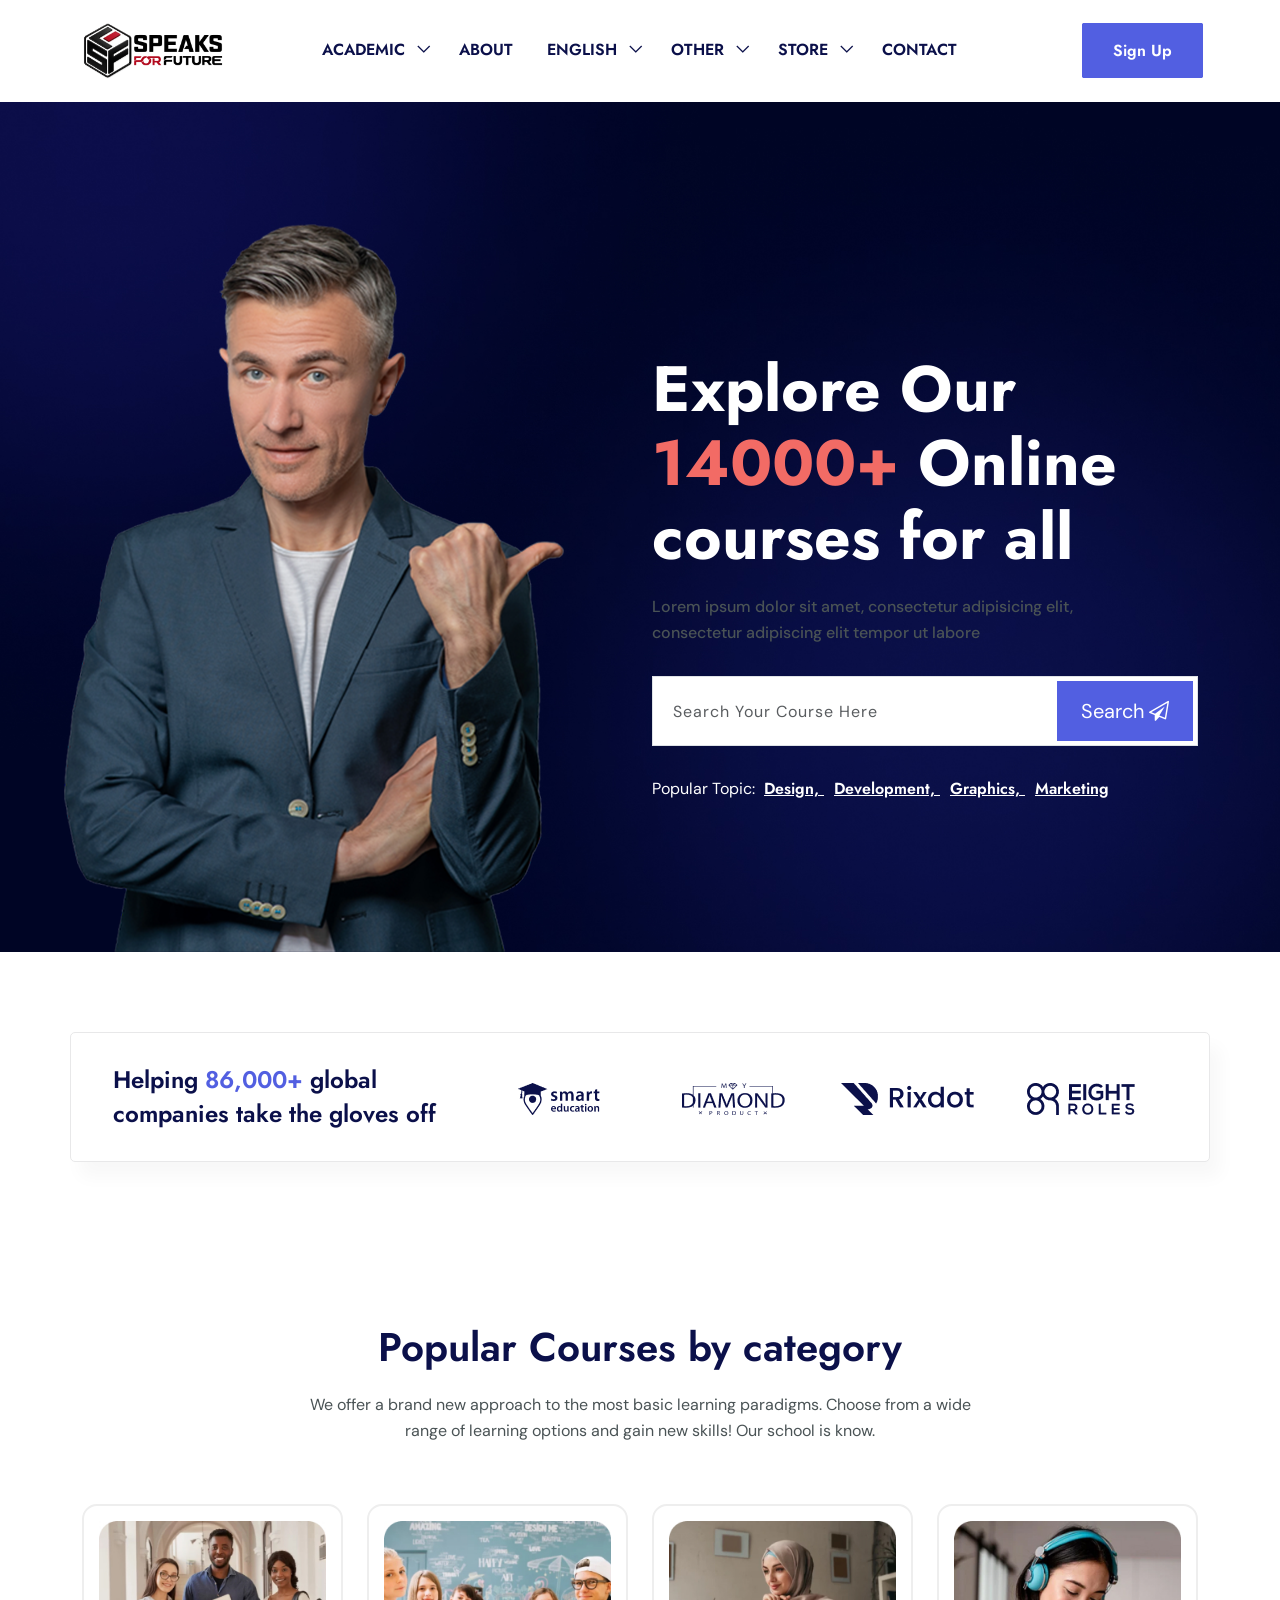
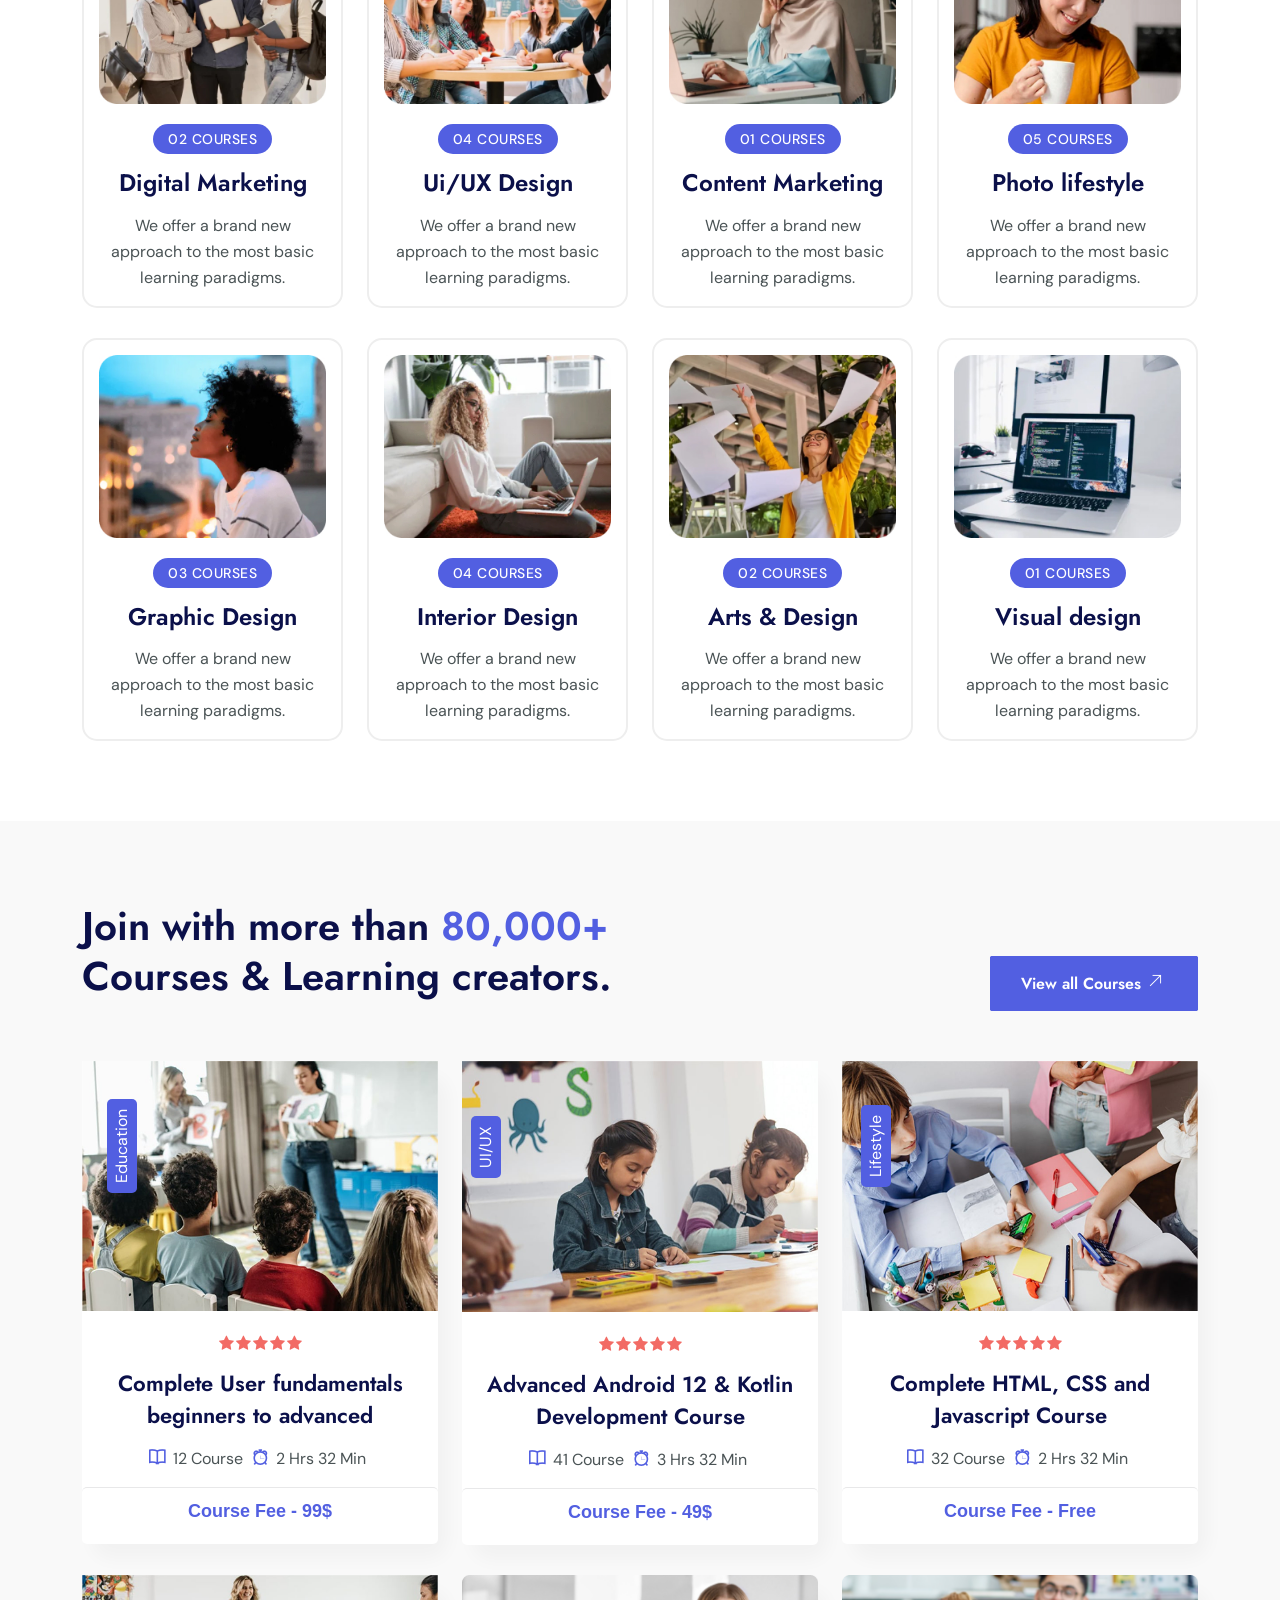
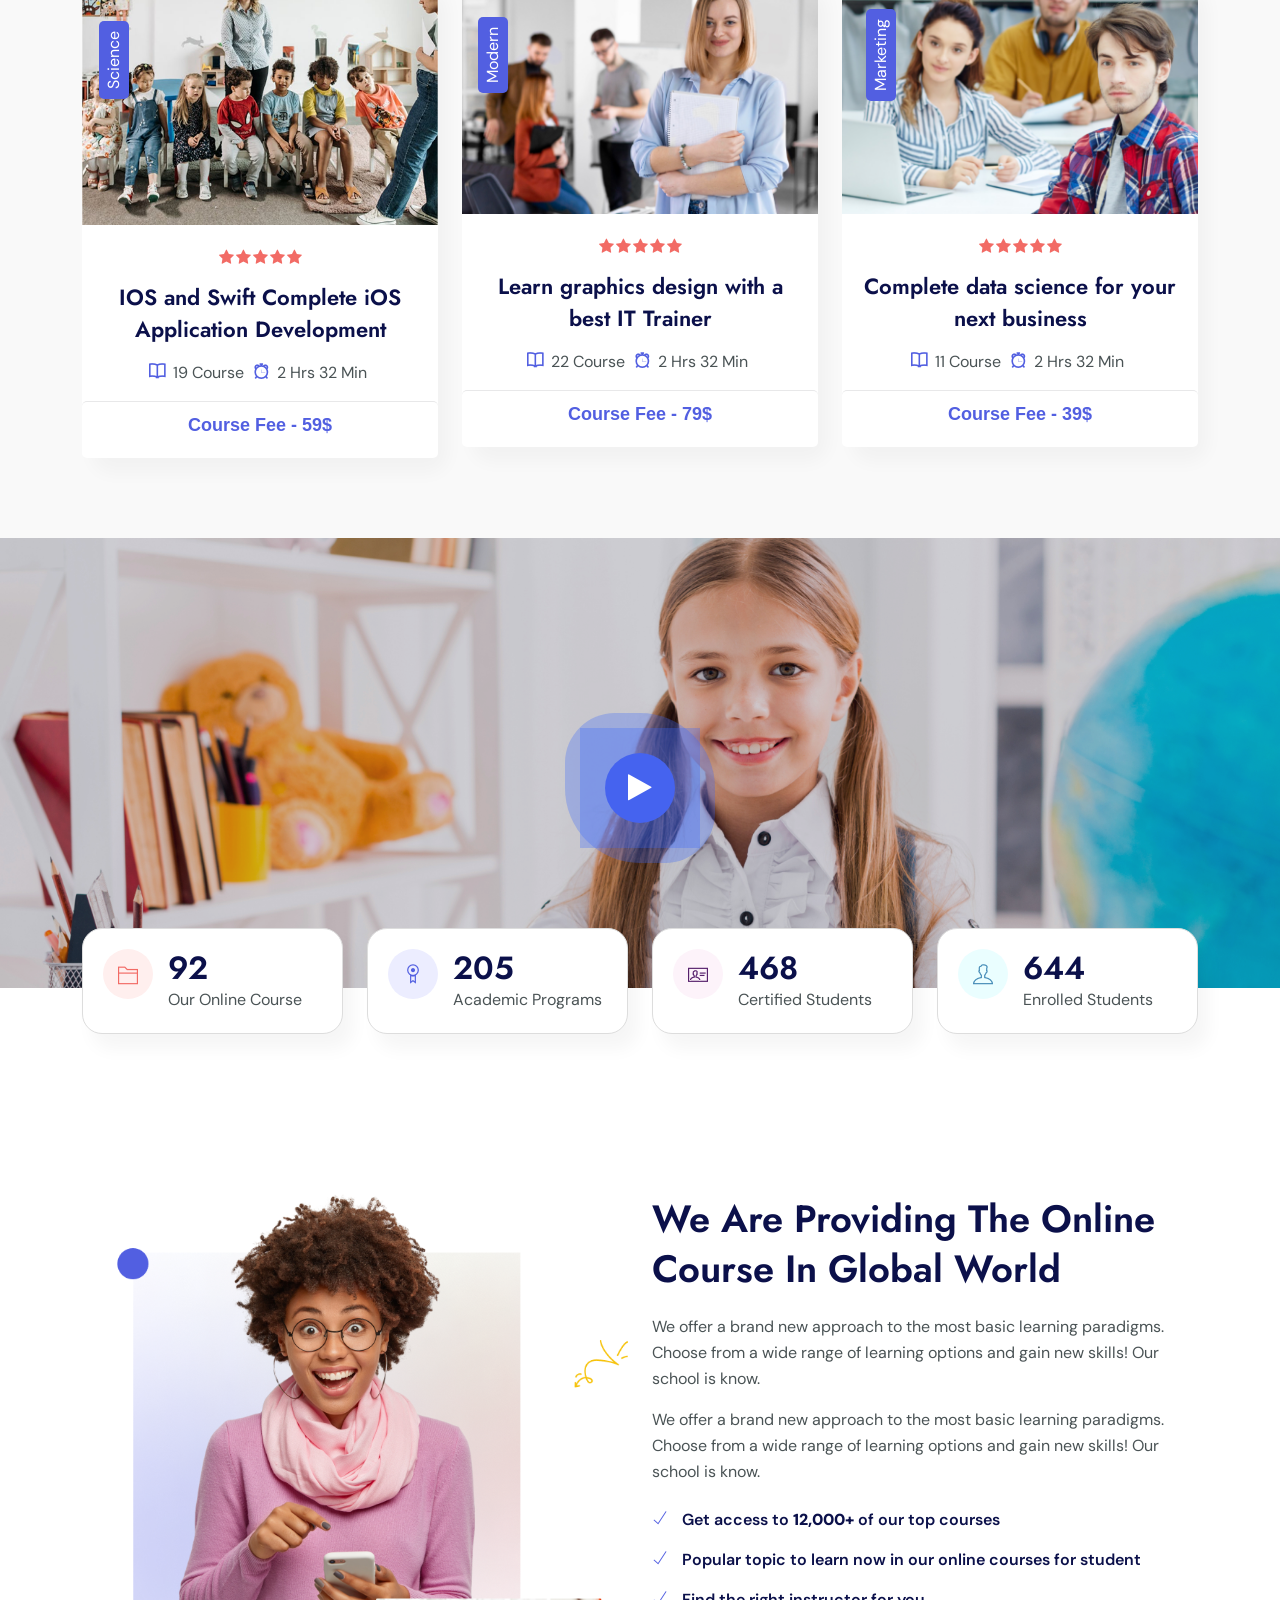
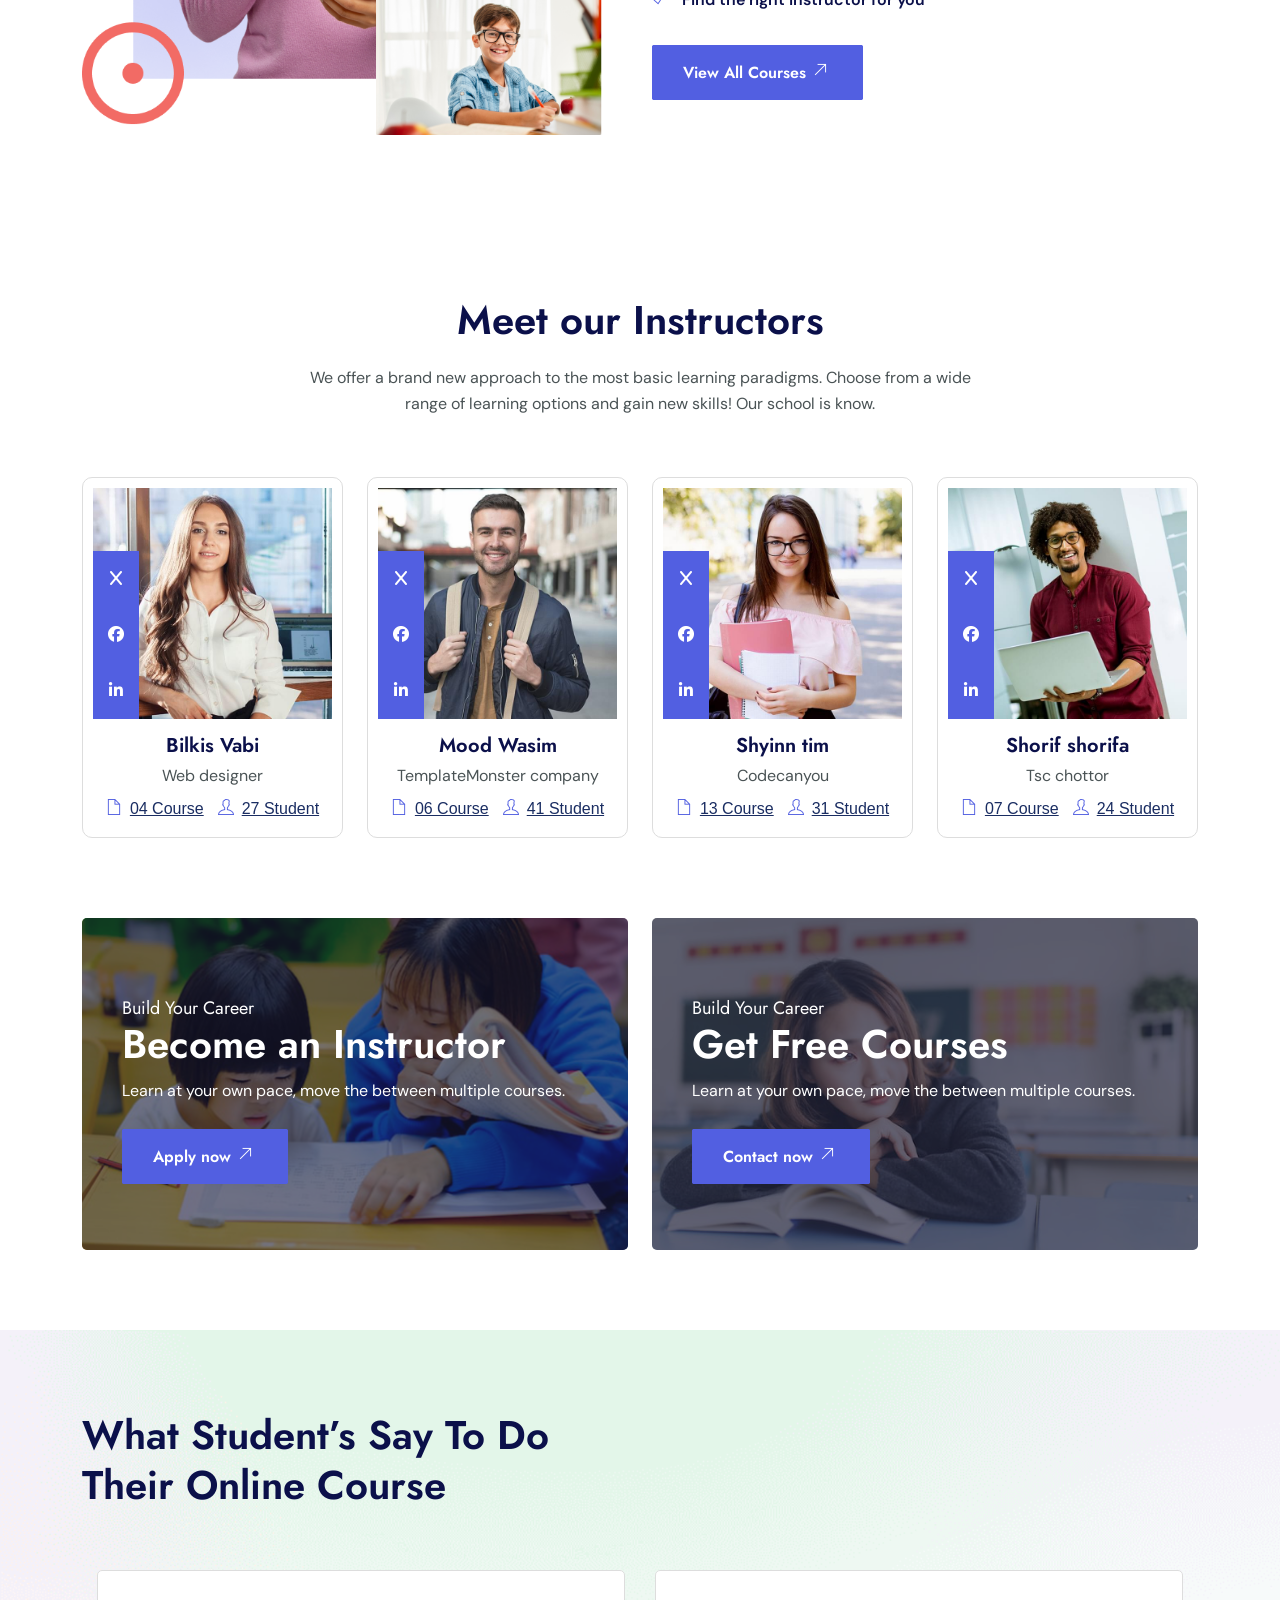
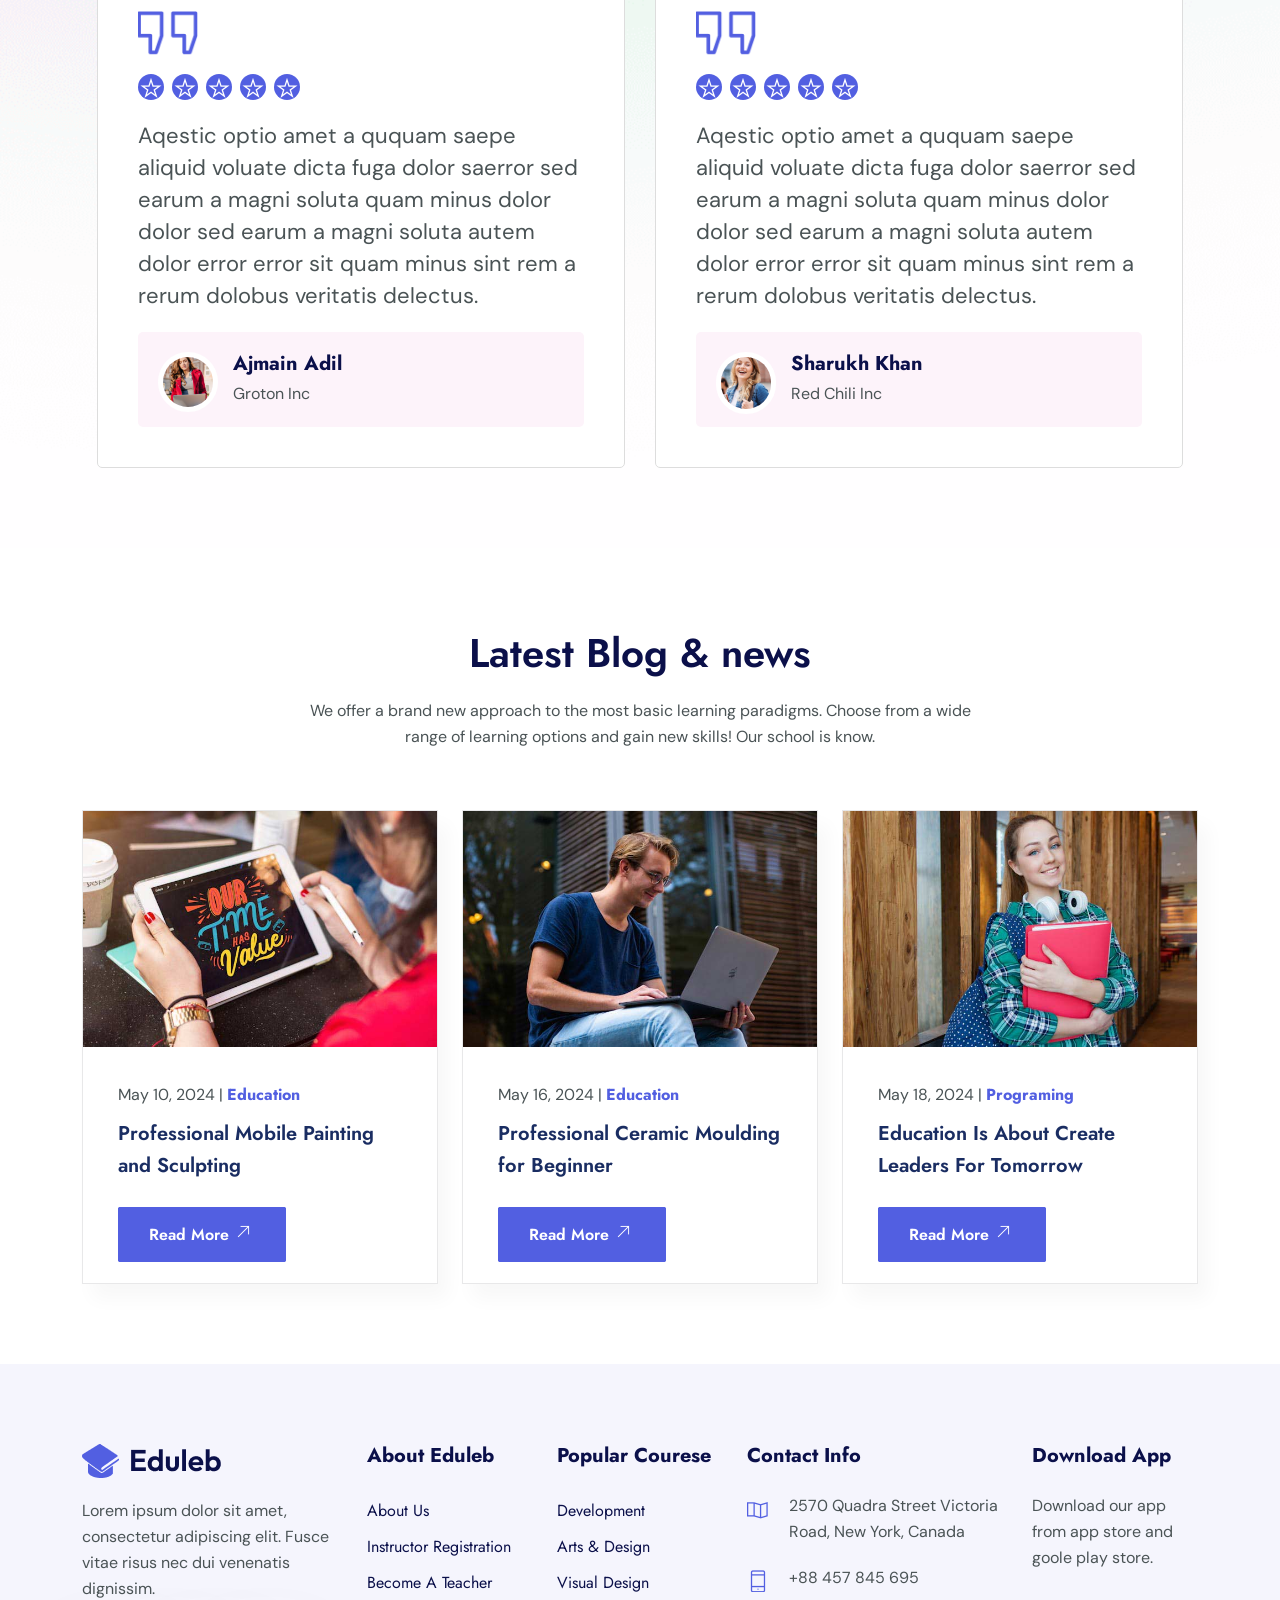
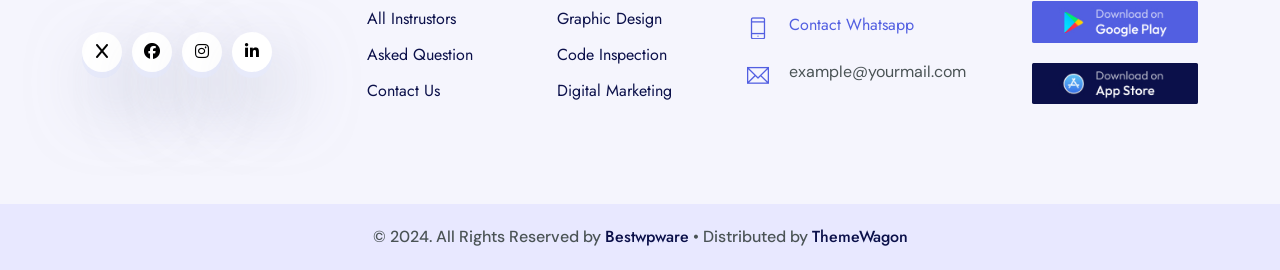
==== index2.html @ fd3ffcdd "first commit" ====
<!doctype html>
<html lang="en">
  <head>
    <!-- Meta -->
    <meta charset="utf-8" />
    <meta http-equiv="X-UA-Compatible" content="IE=edge" />
    <meta
      name="viewport"
      content="width=device-width, initial-scale=1, shrink-to-fit=no"
    />
    <!-- The above 3 meta tags *must* come first in the head; any other head content must come *after* these tags -->
    <meta name="description" content="Eduleb - Education HTML Template" />
    <meta
      name="keywords"
      content="agency, business, corporate, creative, html5, modern, multipurpose, One Page, parallax, startup"
    />
    <!-- SITE TITLE -->
    <title>Speaks for future</title>
    <!--taitle bar logo   -->
    <link rel="icon" href="./assets/img/taitle logo.png" />
    <!-- Latest Bootstrap min CSS -->
    <link rel="stylesheet" href="assets/bootstrap/css/bootstrap.min.css" />
    <!-- Google Font -->
    <link
      href="https://fonts.googleapis.com/css2?family=DM+Sans:ital,opsz,wght@0,9..40,100..1000;1,9..40,100..1000&display=swap"
      rel="stylesheet"
    />
    <link
      href="https://fonts.googleapis.com/css2?family=Jost:ital,wght@0,100..900;1,100..900&display=swap"
      rel="stylesheet"
    />
    <!-- Font Awesome CSS -->
    <link
      rel="stylesheet"
      href="https://cdnjs.cloudflare.com/ajax/libs/font-awesome/6.5.2/css/all.min.css"
    />
    <link rel="stylesheet" href="assets/fonts/font-awesome.min.css" />
    <link rel="stylesheet" href="assets/fonts/themify-icons.css" />
    <!--- owl carousel Css-->
    <link rel="stylesheet" href="assets/owlcarousel/css/owl.carousel.css" />
    <link rel="stylesheet" href="assets/owlcarousel/css/owl.theme.css" />
    <!--jquery-simple-mobilemenu Css-->
    <link rel="stylesheet" href="assets/css/jquery-simple-mobilemenu.css" />
    <!-- MAGNIFIC CSS -->
    <link rel="stylesheet" href="assets/css/magnific-popup.css" />
    <!-- animate CSS -->
    <link rel="stylesheet" href="assets/css/animate.css" />
    <!-- Style CSS -->
    <link rel="stylesheet" href="assets/css/style.css" />
    <!-- HTML5 shim and Respond.js IE8 support of HTML5 elements and media queries -->
    <!-- WARNING: Respond.js doesn't work if you view the page via file:// -->
    <!--[if lt IE 9]>
      <script src="https://oss.maxcdn.com/html5shiv/3.7.2/html5shiv.min.js"></script>
      <script src="https://oss.maxcdn.com/respond/1.4.2/respond.min.js"></script>
    <![endif]-->
  </head>

  <body data-spy="scroll" data-offset="80">
    <!-- START PRELOADER -->
    <div class="preloaders">
      <span class="loader"></span>
    </div>
    <!-- END PRELOADER -->

    <!-- START NAVBAR -->
    <div
      id="navigation"
      class="navbar-light bg-faded site-navigation navigation2"
    >
      <div class="container-fluid">
        <div class="row">
          <div class="col-20 align-self-center">
            <div class="site-logo">
              <a href="index2.html"
                ><img src="assets/img/nav-logo.png" alt=""
              /></a>
            </div>
          </div>
          <!--- END Col -->

          <div class="col-60 d-flex">
            <nav id="main-menu">
              <ul>
                <li class="menu-item-has-children">
                  <a href="course.html">Academic</a>
                  <ul>
                    <li><a href="course.html">SSC</a></li>
                    <li><a href="course.html">Hsc</a></li>
                    <li><a href="course.html">Admishon</a></li>
                  </ul>
                </li>

                <li><a href="about.html">About</a></li>
                <li class="menu-item-has-children">
                  <a href="course.html">English</a>
                  <ul>
                    <li><a href="course.html">IELTS</a></li>
                    <li><a href="course.html">Gerammar</a></li>
                    <li><a href="course.html">Kid's English</a></li>
                    <li><a href="course_details.html">Spoken</a></li>
                    <li>
                      <a href="course_details.html">Professional English</a>
                    </li>
                  </ul>
                </li>
                <li class="menu-item-has-children">
                  <a href="#">Other</a>
                  <ul>
                    <li><a href="instructor.html">Basic Computer</a></li>
                    <li><a href="ins_details.html">Geraphich Dising</a></li>
                    <li><a href="pricing.html">Pricing Plan</a></li>
                    <li><a href="faq.html">Faq Page</a></li>
                    <li><a href="404.html">404</a></li>
                  </ul>
                </li>
                <li class="menu-item-has-children">
                  <a href="blog.html">Store</a>
                  <!-- <ul>										
										<li><a href="blog.html">Blog</a></li>
										<li><a href="blog_single.html">Blog Details</a></li>
									</ul> -->
                </li>
                <li><a href="contact.html">Contact</a></li>
              </ul>
            </nav>
          </div>
          <!--- END Col -->

          <div class="col-20 d-none d-xl-block text-end align-self-center">
            <a href="contact.html" class="btn_one">Sign Up</a>
          </div>
          <!--- END Col -->

          <ul class="mobile_menu">
            <li>
              <a href="#">Academic</a>
              <ul class="sub-menu">
                <li><a href="course.html">Ssc</a></li>
                <li><a href="course_details.html">Hsc</a></li>
                <li><a href="course_details.html">Admisson</a></li>
             
              </ul>
            </li>

            <li><a href="about.html">About</a></li>
            <li>
              <a href="#">English</a>
              <ul class="sub-menu">
                <li><a href="course.html">Spoken English</a></li>
                <li><a href="course_details.html">IELTS</a></li>
                <li><a href="course_details.html">Gerammar</a></li>
                <li><a href="course.html">Kid's English</a></li>
              </ul>
            </li>
            <li class="menu-item-has-children">
              <a href="blog.html">Store</a>
            </li>
			    <li>
              <a href="#">Other's</a>
              <ul class="sub-menu">
                <li><a href="instructor.html">Basic computer</a></li>
                <li><a href="ins_details.html">Digital Marketing</a></li>
                <li><a href="pricing.html">web Dising</a></li>
                <li><a href="faq.html">Graphics Dising</a></li>
                <li><a href="404.html">404</a></li>
              </ul>
            </li>
            <li><a href="contact.html">Contact</a></li>
          </ul>
        </div>
        <!--- END ROW -->
      </div>
      <!--- END CONTAINER -->
    </div>
    <!-- END NAVBAR -->

    <!-- START HOME -->
    <section
      class="home_bg hb_height"
      style="
        background-image: url(assets/img/bg/home-bg2.jpg);
        background-size: cover;
        background-position: center center;
      "
    >
      <div class="container">
        <div class="row">
          <div class="col-lg-6 col-sm-12 col-xs-12">
            <div class="hero-text-img2">
              <img src="assets/img/home-img1.png" class="img-fluid" alt="" />
            </div>
          </div>
          <!--- END COL -->
          <div class="col-lg-6 col-sm-12 col-xs-12">
            <div class="hero-text2 ht_top">
              <h1>Explore Our <span>14000+</span> Online courses for all</h1>
              <p>
                Lorem ipsum dolor sit amet, consectetur adipisicing elit,
                consectetur adipiscing elit tempor ut labore
              </p>
            </div>
            <div class="home_sb2">
              <form action="#" class="banner_subs2">
                <input
                  type="text"
                  class="form-control home_si2"
                  placeholder="Search your course here"
                  required="required"
                />
                <button type="button" class="subscribe__btn">
                  Search <i class="fa fa-paper-plane-o"></i>
                </button>
              </form>
            </div>
            <div class="home_tag">
              <span>Popular Topic:</span>
              <a href="#">Design, </a>
              <a href="#">Development, </a>
              <a href="#">Graphics, </a>
              <a href="#">Marketing </a>
            </div>
          </div>
          <!--- END COL -->
        </div>
        <!--- END ROW -->
      </div>
      <!--- END CONTAINER -->
    </section>
    <!-- END  HOME -->

    <!-- START COMPANY PARTNER LOGO  -->
    <div class="partner-logo section-padding">
      <div class="container">
        <div class="row part_bg">
          <div class="col-lg-4 col-sm-4 col-xs-12">
            <div class="partner_title">
              <h3>
                Helping <span>86,000+</span> global companies take the gloves
                off
              </h3>
            </div>
          </div>
          <!-- END COL  -->
          <div class="col-lg-8 col-sm-8 col-xs-12 text-center">
            <div class="partner">
              <a href="#"><img src="assets/img/clients/1.png" alt="image" /></a>
              <a href="#"><img src="assets/img/clients/2.png" alt="image" /></a>
              <a href="#"><img src="assets/img/clients/3.png" alt="image" /></a>
              <a href="#"><img src="assets/img/clients/4.png" alt="image" /></a>
              <a href="#"><img src="assets/img/clients/5.png" alt="image" /></a>
              <a href="#"><img src="assets/img/clients/2.png" alt="image" /></a>
              <a href="#"><img src="assets/img/clients/1.png" alt="image" /></a>
              <a href="#"><img src="assets/img/clients/3.png" alt="image" /></a>
              <a href="#"><img src="assets/img/clients/4.png" alt="image" /></a>
            </div>
          </div>
          <!-- END COL  -->
        </div>
        <!--END  ROW  -->
      </div>
      <!-- END CONTAINER  -->
    </div>
    <!-- END COMPANY PARTNER LOGO -->

    <!-- START CATEGORY TWO -->
    <section class="category_two_area section-padding">
      <div class="container">
        <div class="section-title text-center">
          <h2>Popular Courses by category</h2>
          <p>
            We offer a brand new approach to the most basic learning paradigms.
            Choose from a wide range of learning options and gain new skills!
            Our school is know.
          </p>
        </div>
        <div class="row">
          <div
            class="col-lg-3 col-sm-6 col-xs-12 wow fadeInUp"
            data-wow-duration="1s"
            data-wow-delay="0.1s"
            data-wow-offset="0"
          >
            <div class="cat_list_two">
              <img src="assets/img/cat1.jpg" alt="" />
              <span>02 Courses</span>
              <h4><a href="#">Digital Marketing</a></h4>
              <p>
                We offer a brand new approach to the most basic learning
                paradigms.
              </p>
            </div>
          </div>
          <!--- END COL -->
          <div
            class="col-lg-3 col-sm-6 col-xs-12 wow fadeInUp"
            data-wow-duration="1s"
            data-wow-delay="0.1s"
            data-wow-offset="0"
          >
            <div class="cat_list_two">
              <img src="assets/img/cat2.jpg" alt="" />
              <span>04 Courses</span>
              <h4><a href="#">Ui/UX Design</a></h4>
              <p>
                We offer a brand new approach to the most basic learning
                paradigms.
              </p>
            </div>
          </div>
          <!--- END COL -->
          <div
            class="col-lg-3 col-sm-6 col-xs-12 wow fadeInUp"
            data-wow-duration="1s"
            data-wow-delay="0.1s"
            data-wow-offset="0"
          >
            <div class="cat_list_two">
              <img src="assets/img/cat3.jpg" alt="" />
              <span>01 Courses</span>
              <h4><a href="#">Content Marketing</a></h4>
              <p>
                We offer a brand new approach to the most basic learning
                paradigms.
              </p>
            </div>
          </div>
          <!--- END COL -->
          <div
            class="col-lg-3 col-sm-6 col-xs-12 wow fadeInUp"
            data-wow-duration="1s"
            data-wow-delay="0.1s"
            data-wow-offset="0"
          >
            <div class="cat_list_two">
              <img src="assets/img/cat4.jpg" alt="" />
              <span>05 Courses</span>
              <h4><a href="#">Photo lifestyle</a></h4>
              <p>
                We offer a brand new approach to the most basic learning
                paradigms.
              </p>
            </div>
          </div>
          <!--- END COL -->
          <div
            class="col-lg-3 col-sm-6 col-xs-12 wow fadeInUp"
            data-wow-duration="1s"
            data-wow-delay="0.1s"
            data-wow-offset="0"
          >
            <div class="cat_list_two">
              <img src="assets/img/cat5.jpg" alt="" />
              <span>03 Courses</span>
              <h4><a href="#">Graphic Design</a></h4>
              <p>
                We offer a brand new approach to the most basic learning
                paradigms.
              </p>
            </div>
          </div>
          <!--- END COL -->
          <div
            class="col-lg-3 col-sm-6 col-xs-12 wow fadeInUp"
            data-wow-duration="1s"
            data-wow-delay="0.1s"
            data-wow-offset="0"
          >
            <div class="cat_list_two">
              <img src="assets/img/cat6.jpg" alt="" />
              <span>04 Courses</span>
              <h4><a href="#">Interior Design</a></h4>
              <p>
                We offer a brand new approach to the most basic learning
                paradigms.
              </p>
            </div>
          </div>
          <!--- END COL -->
          <div
            class="col-lg-3 col-sm-6 col-xs-12 wow fadeInUp"
            data-wow-duration="1s"
            data-wow-delay="0.1s"
            data-wow-offset="0"
          >
            <div class="cat_list_two">
              <img src="assets/img/cat7.jpg" alt="" />
              <span>02 Courses</span>
              <h4><a href="#">Arts & Design</a></h4>
              <p>
                We offer a brand new approach to the most basic learning
                paradigms.
              </p>
            </div>
          </div>
          <!--- END COL -->
          <div
            class="col-lg-3 col-sm-6 col-xs-12 wow fadeInUp"
            data-wow-duration="1s"
            data-wow-delay="0.1s"
            data-wow-offset="0"
          >
            <div class="cat_list_two">
              <img src="assets/img/cat8.jpg" alt="" />
              <span>01 Courses</span>
              <h4><a href="#">Visual design</a></h4>
              <p>
                We offer a brand new approach to the most basic learning
                paradigms.
              </p>
            </div>
          </div>
          <!--- END COL -->
        </div>
        <!--- END ROW -->
      </div>
      <!--- END CONTAINER -->
    </section>
    <!-- END CATEGORY TWO -->

    <!-- START COURSE -->
    <section class="home_course section-padding">
      <div class="container">
        <div class="row">
          <div class="col-lg-8 col-sm-6 col-xs-12">
            <div class="section-title">
              <h2>
                Join with more than <b>80,000+ </b> <br />Courses & Learning
                creators.
              </h2>
            </div>
          </div>
          <!--- END COL -->
          <div class="col-lg-4 col-sm-6 col-xs-12">
            <div class="cour_btn">
              <a href="course.html" class="btn_one"
                >View all Courses <i class="ti-arrow-top-right"></i
              ></a>
            </div>
          </div>
          <!--- END COL -->
        </div>
        <!--- END ROW -->
        <div class="row">
          <div class="col-lg-4 col-sm-6 col-xs-12">
            <div class="single_course">
              <div class="single_c_img">
                <img
                  src="assets/img/course/1.png"
                  class="img-fluid"
                  alt="course-image"
                />
                <span>Education</span>
              </div>
              <i class="fa fa-star"></i><i class="fa fa-star"></i
              ><i class="fa fa-star"></i><i class="fa fa-star"></i
              ><i class="fa fa-star"></i>
              <h4>
                <a href="course.html"
                  >Complete User fundamentals beginners to advanced</a
                >
              </h4>
              <p><span class="ti-book"> </span> 12 Course</p>
              <p><span class="ti-alarm-clock"> </span>2 Hrs 32 Min</p>
              <div class="price">Course Fee - 99$</div>
            </div>
          </div>
          <!-- END COL -->
          <div class="col-lg-4 col-sm-6 col-xs-12">
            <div class="single_course">
              <div class="single_c_img">
                <img
                  src="assets/img/course/2.png"
                  class="img-fluid"
                  alt="course-image"
                />
                <span>UI/UX</span>
              </div>
              <i class="fa fa-star"></i><i class="fa fa-star"></i
              ><i class="fa fa-star"></i><i class="fa fa-star"></i
              ><i class="fa fa-star"></i>
              <h4>
                <a href="course.html"
                  >Advanced Android 12 & Kotlin Development Course</a
                >
              </h4>
              <p><span class="ti-book"> </span> 41 Course</p>
              <p><span class="ti-alarm-clock"> </span>3 Hrs 32 Min</p>
              <div class="price">Course Fee - 49$</div>
            </div>
          </div>
          <!-- END COL -->
          <div class="col-lg-4 col-sm-6 col-xs-12">
            <div class="single_course">
              <div class="single_c_img">
                <img
                  src="assets/img/course/3.png"
                  class="img-fluid"
                  alt="course-image"
                />
                <span>Lifestyle</span>
              </div>
              <i class="fa fa-star"></i><i class="fa fa-star"></i
              ><i class="fa fa-star"></i><i class="fa fa-star"></i
              ><i class="fa fa-star"></i>
              <h4>
                <a href="course.html"
                  >Complete HTML, CSS and Javascript Course</a
                >
              </h4>
              <p><span class="ti-book"> </span> 32 Course</p>
              <p><span class="ti-alarm-clock"> </span>2 Hrs 32 Min</p>
              <div class="price">Course Fee - Free</div>
            </div>
          </div>
          <!-- END COL -->
          <div class="col-lg-4 col-sm-6 col-xs-12">
            <div class="single_course">
              <div class="single_c_img">
                <img
                  src="assets/img/course/4.png"
                  class="img-fluid"
                  alt="course-image"
                />
                <span>Science</span>
              </div>
              <i class="fa fa-star"></i><i class="fa fa-star"></i
              ><i class="fa fa-star"></i><i class="fa fa-star"></i
              ><i class="fa fa-star"></i>
              <h4>
                <a href="course.html"
                  >IOS and Swift Complete iOS Application Development</a
                >
              </h4>
              <p><span class="ti-book"> </span> 19 Course</p>
              <p><span class="ti-alarm-clock"> </span>2 Hrs 32 Min</p>
              <div class="price">Course Fee - 59$</div>
            </div>
          </div>
          <!-- END COL -->
          <div class="col-lg-4 col-sm-6 col-xs-12">
            <div class="single_course">
              <div class="single_c_img">
                <img
                  src="assets/img/course/5.png"
                  class="img-fluid"
                  alt="course-image"
                />
                <span>Modern</span>
              </div>
              <i class="fa fa-star"></i><i class="fa fa-star"></i
              ><i class="fa fa-star"></i><i class="fa fa-star"></i
              ><i class="fa fa-star"></i>
              <h4>
                <a href="course.html"
                  >Learn graphics design with a best IT Trainer</a
                >
              </h4>
              <p><span class="ti-book"> </span> 22 Course</p>
              <p><span class="ti-alarm-clock"> </span>2 Hrs 32 Min</p>
              <div class="price">Course Fee - 79$</div>
            </div>
          </div>
          <!-- END COL -->
          <div class="col-lg-4 col-sm-6 col-xs-12">
            <div class="single_course">
              <div class="single_c_img">
                <img
                  src="assets/img/course/6.png"
                  class="img-fluid"
                  alt="course-image"
                />
                <span>Marketing</span>
              </div>
              <i class="fa fa-star"></i><i class="fa fa-star"></i
              ><i class="fa fa-star"></i><i class="fa fa-star"></i
              ><i class="fa fa-star"></i>
              <h4>
                <a href="course.html"
                  >Complete data science for your next business</a
                >
              </h4>
              <p><span class="ti-book"> </span> 11 Course</p>
              <p><span class="ti-alarm-clock"> </span>2 Hrs 32 Min</p>
              <div class="price">Course Fee - 39$</div>
            </div>
          </div>
          <!-- END COL -->
        </div>
        <!--- END ROW -->
      </div>
      <!--- END CONTAINER -->
    </section>
    <!-- END COURSE -->

    <!-- START VIDEO -->
    <section
      class="vid_area va2"
      style="
        background-image: url(assets/img/bg/video.jpg);
        background-size: cover;
        background-position: center center;
      "
    >
      <div class="container">
        <div class="row">
          <div
            class="col-lg-12 vp_top wow fadeInUDown"
            data-wow-duration="1s"
            data-wow-delay="0.2s"
            data-wow-offset="0"
          >
            <div class="video-area2">
              <a
                href="https://www.youtube.com/watch?v=RXv_uIN6e-Y"
                class="magnific_popup video-button"
                ><i class="fa fa-play"></i
              ></a>
            </div>
          </div>
          <!--- END COL -->
        </div>
        <!--- END ROW -->
      </div>
      <!--- END CONTAINER -->
    </section>
    <!-- END VIDEO -->

    <!-- START COUNTER -->
    <section class="count_area counter_feature">
      <div class="container">
        <div class="row">
          <div class="col-lg-3 col-sm-6 col-xs-12">
            <div class="single-counter">
              <span class="ti-folder sc_one"></span>
              <h2 class="counter-num">134</h2>
              <p>Our Online Course</p>
            </div>
          </div>
          <div class="col-lg-3 col-sm-6 col-xs-12">
            <div class="single-counter">
              <span class="ti-medall-alt sc_two"></span>
              <h2 class="counter-num">299</h2>
              <p>Academic Programs</p>
            </div>
          </div>
          <!-- END COL -->
          <div class="col-lg-3 col-sm-6 col-xs-12">
            <div class="single-counter">
              <span class="ti-id-badge sc_three"></span>
              <h2 class="counter-num">684</h2>
              <p>Certified Students</p>
            </div>
          </div>
          <!-- END COL -->
          <div class="col-lg-3 col-sm-6 col-xs-12">
            <div class="single-counter">
              <span class="ti-user sc_four"></span>
              <h2 class="counter-num">941</h2>
              <p>Enrolled Students</p>
            </div>
          </div>
          <!-- END COL -->
        </div>
        <!--- END ROW -->
      </div>
      <!--- END CONTAINER -->
    </section>
    <!-- END COUNTER -->

    <!-- START ABOUT US -->
    <section class="ab_area section-padding">
      <div class="container">
        <div class="row">
          <div
            class="col-lg-6 col-sm-12 col-xs-12 wow fadeInUp"
            data-wow-duration="1s"
            data-wow-delay="0.2s"
            data-wow-offset="0"
          >
            <div class="ab_img">
              <img src="assets/img/about1.png" class="img-fluid" alt="image" />
            </div>
          </div>
          <!--- END COL -->
          <div
            class="col-lg-6 col-sm-12 col-xs-12 wow fadeInUp"
            data-wow-duration="1s"
            data-wow-delay="0.1s"
            data-wow-offset="0"
          >
            <div class="ab_content">
              <h2>We Are Providing The Online Course In Global World</h2>
              <p>
                We offer a brand new approach to the most basic learning
                paradigms. Choose from a wide range of learning options and gain
                new skills! Our school is know.
              </p>
              <p>
                We offer a brand new approach to the most basic learning
                paradigms. Choose from a wide range of learning options and gain
                new skills! Our school is know.
              </p>
              <ul>
                <li>
                  <span class="ti-check"></span> Get access to <b>12,000+</b> of
                  our top courses
                </li>
                <li>
                  <span class="ti-check"></span> Popular topic to learn now in
                  our online courses for student
                </li>
                <li>
                  <span class="ti-check"></span> Find the right instructor for
                  you
                </li>
              </ul>
              <a class="btn_one" href="course.html"
                >View All Courses <i class="ti-arrow-top-right"></i
              ></a>
            </div>
          </div>
          <!--- END COL -->
        </div>
        <!--- END ROW -->
      </div>
      <!--- END CONTAINER -->
    </section>
    <!-- END ABOUT US -->

    <!-- START TEAM -->
    <section class="team_area section-padding">
      <div class="container">
        <div class="section-title text-center">
          <h2>Meet our Instructors</h2>
          <p>
            We offer a brand new approach to the most basic learning paradigms.
            Choose from a wide range of learning options and gain new skills!
            Our school is know.
          </p>
        </div>
        <div class="row">
          <div
            class="col-lg-3 col-sm-6 col-xs-12 wow fadeInUp"
            data-wow-duration="1s"
            data-wow-delay="0.1s"
            data-wow-offset="0"
          >
            <div class="our-team">
              <div class="team-content">
                <a href="#"><img src="assets/img/team/team1.jpg" alt="" /></a>
                <ul class="social-links">
                  <li>
                    <a href="#"><i class="fa-solid fa-x"></i></a>
                  </li>
                  <li>
                    <a href="#"><i class="fa-brands fa-facebook-f"></i></a>
                  </li>
                  <li>
                    <a href="#"><i class="fa-brands fa-linkedin-in"></i></a>
                  </li>
                </ul>
              </div>
              <div class="team-prof">
                <h3>Bilkis Vabi</h3>
                <span>Web designer</span>
              </div>
              <div class="sth_det2">
                <span class="ti-file"> <u>04 Course</u></span>
                <span class="ti-user"> <u>27 Student</u></span>
              </div>
            </div>
          </div>
          <!--- END COL -->
          <div
            class="col-lg-3 col-sm-6 col-xs-12 wow fadeInUp"
            data-wow-duration="1s"
            data-wow-delay="0.1s"
            data-wow-offset="0"
          >
            <div class="our-team">
              <div class="team-content">
                <a href="#"><img src="assets/img/team/team2.jpg" alt="" /></a>
                <ul class="social-links">
                  <li>
                    <a href="#"><i class="fa-solid fa-x"></i></a>
                  </li>
                  <li>
                    <a href="#"><i class="fa-brands fa-facebook-f"></i></a>
                  </li>
                  <li>
                    <a href="#"><i class="fa-brands fa-linkedin-in"></i></a>
                  </li>
                </ul>
              </div>
              <div class="team-prof">
                <h3>Mood Wasim</h3>
                <span>TemplateMonster company</span>
              </div>
              <div class="sth_det2">
                <span class="ti-file"> <u>06 Course</u></span>
                <span class="ti-user"> <u>41 Student</u></span>
              </div>
            </div>
          </div>
          <!--- END COL -->
          <div
            class="col-lg-3 col-sm-6 col-xs-12 wow fadeInUp"
            data-wow-duration="1s"
            data-wow-delay="0.1s"
            data-wow-offset="0"
          >
            <div class="our-team">
              <div class="team-content">
                <a href="#"><img src="assets/img/team/team3.jpg" alt="" /></a>
                <ul class="social-links">
                  <li>
                    <a href="#"><i class="fa-solid fa-x"></i></a>
                  </li>
                  <li>
                    <a href="#"><i class="fa-brands fa-facebook-f"></i></a>
                  </li>
                  <li>
                    <a href="#"><i class="fa-brands fa-linkedin-in"></i></a>
                  </li>
                </ul>
              </div>
              <div class="team-prof">
                <h3>Shyinn tim</h3>
                <span>Codecanyou</span>
              </div>
              <div class="sth_det2">
                <span class="ti-file"> <u>13 Course</u></span>
                <span class="ti-user"> <u>31 Student</u></span>
              </div>
            </div>
          </div>
          <!--- END COL -->
          <div
            class="col-lg-3 col-sm-6 col-xs-12 wow fadeInUp"
            data-wow-duration="1s"
            data-wow-delay="0.1s"
            data-wow-offset="0"
          >
            <div class="our-team">
              <div class="team-content">
                <a href="#"><img src="assets/img/team/team4.jpg" alt="" /></a>
                <ul class="social-links">
                  <li>
                    <a href="#"><i class="fa-solid fa-x"></i></a>
                  </li>
                  <li>
                    <a href="#"><i class="fa-brands fa-facebook-f"></i></a>
                  </li>
                  <li>
                    <a href="#"><i class="fa-brands fa-linkedin-in"></i></a>
                  </li>
                </ul>
              </div>
              <div class="team-prof">
                <h3>Shorif shorifa</h3>
                <span>Tsc chottor</span>
              </div>
              <div class="sth_det2">
                <span class="ti-file"> <u>07 Course</u></span>
                <span class="ti-user"> <u>24 Student</u></span>
              </div>
            </div>
          </div>
          <!--- END COL -->
        </div>
        <!--- END ROW -->
      </div>
      <!--- END CONTAINER -->
    </section>
    <!-- END TEAM -->

    <!-- START INSTRUCTOR+FREE COURSE -->
    <section class="insfreecourse section-padding">
      <div class="container">
        <div class="row">
          <div
            class="col-lg-6 col-sm-12 col-xs-12 wow fadeInUp"
            data-wow-duration="1s"
            data-wow-delay="0.2s"
            data-wow-offset="0"
          >
            <div
              class="single_ins"
              style="
                background-image: url(assets/img/ins1.png);
                background-size: cover;
                background-position: center center;
              "
            >
              <div class="single_ins_content">
                <h4>Build Your Career</h4>
                <h1>Become an Instructor</h1>
                <p>
                  Learn at your own pace, move the between multiple courses.
                </p>
                <a class="btn_one" href="#"
                  >Apply now <i class="ti-arrow-top-right"></i
                ></a>
              </div>
            </div>
          </div>
          <!--- END COL -->
          <div
            class="col-lg-6 col-sm-12 col-xs-12 wow fadeInUp"
            data-wow-duration="1s"
            data-wow-delay="0.2s"
            data-wow-offset="0"
          >
            <div
              class="single_ins"
              style="
                background-image: url(assets/img/ins2.png);
                background-size: cover;
                background-position: center center;
              "
            >
              <div class="single_ins_content">
                <h4>Build Your Career</h4>
                <h1>Get Free Courses</h1>
                <p>
                  Learn at your own pace, move the between multiple courses.
                </p>
                <a class="btn_one" href="#"
                  >Contact now <i class="ti-arrow-top-right"></i
                ></a>
              </div>
            </div>
          </div>
          <!--- END COL -->
        </div>
        <!--- END ROW -->
      </div>
      <!--- END CONTAINER -->
    </section>
    <!-- END INSTRUCTOR+FREE COURSE -->

    <!-- START TESTIMONIALS -->
    <section class="testi_area section-padding">
      <div class="container">
        <div class="section-title">
          <h2>What Student’s Say To Do <br />Their Online Course</h2>
        </div>
        <div class="row">
          <div class="col-lg-12 col-sm-12 col-xs-12">
            <div id="testimonial-slider2" class="owl-carousel">
              <div class="testimonial">
                <img src="assets/img/quote.png" alt="" />
                <div class="testimonial_content">
                  <i class="ti-star"></i>
                  <i class="ti-star"></i>
                  <i class="ti-star"></i>
                  <i class="ti-star"></i>
                  <i class="ti-star"></i>
                  <p>
                    Aqestic optio amet a ququam saepe aliquid voluate dicta fuga
                    dolor saerror sed earum a magni soluta quam minus dolor
                    dolor sed earum a magni soluta autem dolor error error sit
                    quam minus sint rem a rerum dolobus veritatis delectus.
                  </p>
                </div>
                <div class="testi_pic_title">
                  <img src="assets/img/testimonial/1.png" alt="" />
                  <h4>Ajmain Adil</h4>
                  <p>Groton Inc</p>
                </div>
              </div>
              <!-- END TESTIMONIAL -->
              <div class="testimonial">
                <img src="assets/img/quote.png" alt="" />
                <div class="testimonial_content">
                  <i class="ti-star"></i>
                  <i class="ti-star"></i>
                  <i class="ti-star"></i>
                  <i class="ti-star"></i>
                  <i class="ti-star"></i>
                  <p>
                    Aqestic optio amet a ququam saepe aliquid voluate dicta fuga
                    dolor saerror sed earum a magni soluta quam minus dolor
                    dolor sed earum a magni soluta autem dolor error error sit
                    quam minus sint rem a rerum dolobus veritatis delectus.
                  </p>
                </div>
                <div class="testi_pic_title">
                  <img src="assets/img/testimonial/2.png" alt="" />
                  <h4>Sharukh Khan</h4>
                  <p>Red Chili Inc</p>
                </div>
              </div>
              <!-- END TESTIMONIAL -->
              <div class="testimonial">
                <img src="assets/img/quote.png" alt="" />
                <div class="testimonial_content">
                  <i class="ti-star"></i>
                  <i class="ti-star"></i>
                  <i class="ti-star"></i>
                  <i class="ti-star"></i>
                  <i class="ti-star"></i>
                  <p>
                    Aqestic optio amet a ququam saepe aliquid voluate dicta fuga
                    dolor saerror sed earum a magni soluta quam minus dolor
                    dolor sed earum a magni soluta autem dolor error error sit
                    quam minus sint rem a rerum dolobus veritatis delectus.
                  </p>
                </div>
                <div class="testi_pic_title">
                  <img src="assets/img/testimonial/3.png" alt="" />
                  <h4>Anushka sharma</h4>
                  <p>Naika Company</p>
                </div>
              </div>
              <!-- END TESTIMONIAL -->
              <div class="testimonial">
                <img src="assets/img/quote.png" alt="" />
                <div class="testimonial_content">
                  <i class="ti-star"></i>
                  <i class="ti-star"></i>
                  <i class="ti-star"></i>
                  <i class="ti-star"></i>
                  <i class="ti-star"></i>
                  <p>
                    Aqestic optio amet a ququam saepe aliquid voluate dicta fuga
                    dolor saerror sed earum a magni soluta quam minus dolor
                    dolor sed earum a magni soluta autem dolor error error sit
                    quam minus sint rem a rerum dolobus veritatis delectus.
                  </p>
                </div>
                <div class="testi_pic_title">
                  <img src="assets/img/testimonial/4.png" alt="" />
                  <h4>Ajmain Adil</h4>
                  <p>Groton Inc</p>
                </div>
              </div>
              <!-- END TESTIMONIAL -->
              <div class="testimonial">
                <img src="assets/img/quote.png" alt="" />
                <div class="testimonial_content">
                  <i class="ti-star"></i>
                  <i class="ti-star"></i>
                  <i class="ti-star"></i>
                  <i class="ti-star"></i>
                  <i class="ti-star"></i>
                  <p>
                    Aqestic optio amet a ququam saepe aliquid voluate dicta fuga
                    dolor saerror sed earum a magni soluta quam minus dolor
                    dolor sed earum a magni soluta autem dolor error error sit
                    quam minus sint rem a rerum dolobus veritatis delectus.
                  </p>
                </div>
                <div class="testi_pic_title">
                  <img src="assets/img/testimonial/5.png" alt="" />
                  <h4>Ajmain Adil</h4>
                  <p>Groton Inc</p>
                </div>
              </div>
              <!-- END TESTIMONIAL -->
            </div>
            <!-- END TESTIMONIAL SLIDER -->
          </div>
          <!-- END COL -->
        </div>
        <!--- END ROW -->
      </div>
      <!--- END CONTAINER -->
    </section>
    <!-- END TESTINUNIALS -->

    <!-- START BLOG -->
    <section id="blog" class="blog_area section-padding">
      <div class="container">
        <div class="section-title text-center">
          <h2>Latest Blog & news</h2>
          <p>
            We offer a brand new approach to the most basic learning paradigms.
            Choose from a wide range of learning options and gain new skills!
            Our school is know.
          </p>
        </div>
        <div class="row">
          <div
            class="col-lg-4 col-sm-4 col-xs-12 wow fadeInUp"
            data-wow-duration="1s"
            data-wow-delay="0.1s"
            data-wow-offset="0"
          >
            <div class="single_blog">
              <img src="assets/img/blog/1.jpg" class="img-fluid" alt="image" />
              <div class="content_box">
                <span>May 10, 2024 | <a href="blog.html">Education</a></span>
                <h2>
                  <a href="blog.html"
                    >Professional Mobile Painting and Sculpting</a
                  >
                </h2>
                <a class="btn_one" href="blog.html"
                  >Read More <i class="ti-arrow-top-right"></i
                ></a>
              </div>
            </div>
          </div>
          <!-- END COL-->
          <div
            class="col-lg-4 col-sm-4 col-xs-12 wow fadeInUp"
            data-wow-duration="1s"
            data-wow-delay="0.1s"
            data-wow-offset="0"
          >
            <div class="single_blog">
              <img src="assets/img/blog/2.jpg" class="img-fluid" alt="image" />
              <div class="content_box">
                <span>May 16, 2024 | <a href="blog.html">Education</a></span>
                <h2>
                  <a href="blog.html"
                    >Professional Ceramic Moulding for Beginner</a
                  >
                </h2>
                <a class="btn_one" href="blog.html"
                  >Read More <i class="ti-arrow-top-right"></i
                ></a>
              </div>
            </div>
          </div>
          <!-- END COL-->
          <div
            class="col-lg-4 col-sm-4 col-xs-12 wow fadeInUp"
            data-wow-duration="1s"
            data-wow-delay="0.3s"
            data-wow-offset="0"
          >
            <div class="single_blog">
              <img src="assets/img/blog/3.jpg" class="img-fluid" alt="image" />
              <div class="content_box">
                <span>May 18, 2024 | <a href="blog.html">Programing</a></span>
                <h2>
                  <a href="blog.html"
                    >Education Is About Create Leaders For Tomorrow
                  </a>
                </h2>
                <a class="btn_one" href="blog.html"
                  >Read More <i class="ti-arrow-top-right"></i
                ></a>
              </div>
            </div>
          </div>
          <!-- END COL-->
        </div>
        <!-- / END ROW -->
      </div>
      <!-- END CONTAINER  -->
    </section>
    <!-- END BLOG -->

    <!-- START FOOTER -->
    <div class="footer section-padding">
      <div class="container">
        <div class="row">
          <div class="col-lg-3 col-sm-6 col-xs-12">
            <div class="single_footer">
              <a href="index.html"><img src="assets/img/logo.png" alt="" /></a>
              <p>
                Lorem ipsum dolor sit amet, consectetur adipiscing elit. Fusce
                vitae risus nec dui venenatis dignissim.
              </p>
              <div class="social_profile">
                <ul>
                  <li>
                    <a class="f_facebook" href="#"
                      ><i class="fa-solid fa-x"></i
                    ></a>
                  </li>
                  <li>
                    <a class="f_twitter" href="#"
                      ><i class="fa-brands fa-facebook-f"></i
                    ></a>
                  </li>
                  <li>
                    <a class="f_instagram" href="#"
                      ><i class="fa-brands fa-instagram"></i
                    ></a>
                  </li>
                  <li>
                    <a class="f_linkedin" href="#"
                      ><i class="fa-brands fa-linkedin-in"></i
                    ></a>
                  </li>
                </ul>
              </div>
            </div>
          </div>
          <!--- END COL -->
          <div class="col-lg-2 col-sm-6 col-xs-12">
            <div class="single_footer">
              <h4>About Eduleb</h4>
              <ul>
                <li><a href="#">About us</a></li>
                <li><a href="#">Instructor Registration</a></li>
                <li><a href="#">Become A Teacher</a></li>
                <li><a href="#">All Instrustors</a></li>
                <li><a href="#">Asked Question</a></li>
                <li><a href="#">Contact us</a></li>
              </ul>
            </div>
          </div>
          <!--- END COL -->
          <div class="col-lg-2 col-sm-6 col-xs-12">
            <div class="single_footer">
              <h4>Popular Courese</h4>
              <ul>
                <li><a href="#">Development</a></li>
                <li><a href="#">Arts & design</a></li>
                <li><a href="#">Visual Design</a></li>
                <li><a href="#">Graphic Design</a></li>
                <li><a href="#">Code Inspection</a></li>
                <li><a href="#">Digital Marketing</a></li>
              </ul>
            </div>
          </div>
          <!--- END COL -->
          <div class="col-lg-3 col-sm-6 col-xs-12">
            <div class="single_footer">
              <h4>Contact Info</h4>
              <div class="sf_contact">
                <span class="ti-map"></span>
                <p>2570 Quadra Street Victoria Road, New York, Canada</p>
              </div>
              <div class="sf_contact">
                <span class="ti-mobile"></span>
                <p>+88 457 845 695</p>
              </div>
              <div class="sf_contact">
                <span class="ti-mobile"></span>
                <p><a href="tel:+88457845695">Contact Whatsapp</a></p>
              </div>
              <div class="sf_contact">
                <span class="ti-email"></span>
                <p>example@yourmail.com</p>
              </div>
            </div>
          </div>
          <!--- END COL -->
          <div class="col-lg-2 col-sm-6 col-xs-12">
            <div class="single_footer">
              <h4>Download App</h4>
              <p>Download our app from app store and goole play store.</p>
              <a href="index.html"
                ><img src="assets/img/google-play.jpg" class="foot_img" alt=""
              /></a>
              <a href="index.html"
                ><img src="assets/img/app-store.jpg" class="foot_img" alt=""
              /></a>
            </div>
          </div>
          <!--- END COL -->
        </div>
        <!--- END ROW -->
      </div>
      <!--- END CONTAINER -->
    </div>
    <!-- END FOOTER -->

    <!-- START FOOTER COPYRIGHT -->
    <div class="foot_copy">
      <div class="footer_copyright">
        <p>
          &copy; 2024. All Rights Reserved by
          <a href="https://bestwpware.com/">Bestwpware</a> • Distributed by
          <a href="https://themewagon.com">ThemeWagon</a>
        </p>
      </div>
    </div>
    <!-- END FOOTER COPYRIGHT -->

    <!-- Latest jQuery -->
    <script src="assets/js/jquery-1.12.4.min.js"></script>
    <!-- Latest compiled and minified Bootstrap -->
    <script src="assets/bootstrap/js/bootstrap.min.js"></script>
    <!-- modernizer JS -->
    <script src="assets/js/modernizr-2.8.3.min.js"></script>
    <!-- jquery-simple-mobilemenu.min -->
    <script src="assets/js/jquery-simple-mobilemenu.js"></script>
    <!-- owl-carousel min js  -->
    <script src="assets/owlcarousel/js/owl.carousel.min.js"></script>
    <!-- magnific-popup js -->
    <script src="assets/js/jquery.magnific-popup.min.js"></script>
    <!-- countTo js -->
    <script src="assets/js/jquery.inview.min.js"></script>
    <!-- scrolltopcontrol js -->
    <script src="assets/js/scrolltopcontrol.js"></script>
    <!-- WOW - Reveal Animations When You Scroll -->
    <script src="assets/js/wow.min.js"></script>
    <!-- scripts js -->
    <script src="assets/js/scripts.js"></script>
  </body>
</html>
---- assets/fonts/themify-icons.css ----
@font-face {
	font-family: 'themify';
	src:url('../fonts/themify.eot?-fvbane');
	src:url('../fonts/themify.eot?#iefix-fvbane') format('embedded-opentype'),
		url('../fonts/themify.woff?-fvbane') format('woff'),
		url('../fonts/themify.ttf?-fvbane') format('truetype'),
		url('../fonts/themify.svg?-fvbane#themify') format('svg');
	font-weight: normal;
	font-style: normal;
}

[class^="ti-"], [class*=" ti-"] {
	font-family: 'themify';
	speak: none;
	font-style: normal;
	font-weight: normal;
	font-variant: normal;
	text-transform: none;
	line-height: 1;

	/* Better Font Rendering =========== */
	-webkit-font-smoothing: antialiased;
	-moz-osx-font-smoothing: grayscale;
}

.ti-wand:before {
	content: "\e600";
}
.ti-volume:before {
	content: "\e601";
}
.ti-user:before {
	content: "\e602";
}
.ti-unlock:before {
	content: "\e603";
}
.ti-unlink:before {
	content: "\e604";
}
.ti-trash:before {
	content: "\e605";
}
.ti-thought:before {
	content: "\e606";
}
.ti-target:before {
	content: "\e607";
}
.ti-tag:before {
	content: "\e608";
}
.ti-tablet:before {
	content: "\e609";
}
.ti-star:before {
	content: "\e60a";
}
.ti-spray:before {
	content: "\e60b";
}
.ti-signal:before {
	content: "\e60c";
}
.ti-shopping-cart:before {
	content: "\e60d";
}
.ti-shopping-cart-full:before {
	content: "\e60e";
}
.ti-settings:before {
	content: "\e60f";
}
.ti-search:before {
	content: "\e610";
}
.ti-zoom-in:before {
	content: "\e611";
}
.ti-zoom-out:before {
	content: "\e612";
}
.ti-cut:before {
	content: "\e613";
}
.ti-ruler:before {
	content: "\e614";
}
.ti-ruler-pencil:before {
	content: "\e615";
}
.ti-ruler-alt:before {
	content: "\e616";
}
.ti-bookmark:before {
	content: "\e617";
}
.ti-bookmark-alt:before {
	content: "\e618";
}
.ti-reload:before {
	content: "\e619";
}
.ti-plus:before {
	content: "\e61a";
}
.ti-pin:before {
	content: "\e61b";
}
.ti-pencil:before {
	content: "\e61c";
}
.ti-pencil-alt:before {
	content: "\e61d";
}
.ti-paint-roller:before {
	content: "\e61e";
}
.ti-paint-bucket:before {
	content: "\e61f";
}
.ti-na:before {
	content: "\e620";
}
.ti-mobile:before {
	content: "\e621";
}
.ti-minus:before {
	content: "\e622";
}
.ti-medall:before {
	content: "\e623";
}
.ti-medall-alt:before {
	content: "\e624";
}
.ti-marker:before {
	content: "\e625";
}
.ti-marker-alt:before {
	content: "\e626";
}
.ti-arrow-up:before {
	content: "\e627";
}
.ti-arrow-right:before {
	content: "\e628";
}
.ti-arrow-left:before {
	content: "\e629";
}
.ti-arrow-down:before {
	content: "\e62a";
}
.ti-lock:before {
	content: "\e62b";
}
.ti-location-arrow:before {
	content: "\e62c";
}
.ti-link:before {
	content: "\e62d";
}
.ti-layout:before {
	content: "\e62e";
}
.ti-layers:before {
	content: "\e62f";
}
.ti-layers-alt:before {
	content: "\e630";
}
.ti-key:before {
	content: "\e631";
}
.ti-import:before {
	content: "\e632";
}
.ti-image:before {
	content: "\e633";
}
.ti-heart:before {
	content: "\e634";
}
.ti-heart-broken:before {
	content: "\e635";
}
.ti-hand-stop:before {
	content: "\e636";
}
.ti-hand-open:before {
	content: "\e637";
}
.ti-hand-drag:before {
	content: "\e638";
}
.ti-folder:before {
	content: "\e639";
}
.ti-flag:before {
	content: "\e63a";
}
.ti-flag-alt:before {
	content: "\e63b";
}
.ti-flag-alt-2:before {
	content: "\e63c";
}
.ti-eye:before {
	content: "\e63d";
}
.ti-export:before {
	content: "\e63e";
}
.ti-exchange-vertical:before {
	content: "\e63f";
}
.ti-desktop:before {
	content: "\e640";
}
.ti-cup:before {
	content: "\e641";
}
.ti-crown:before {
	content: "\e642";
}
.ti-comments:before {
	content: "\e643";
}
.ti-comment:before {
	content: "\e644";
}
.ti-comment-alt:before {
	content: "\e645";
}
.ti-close:before {
	content: "\e646";
}
.ti-clip:before {
	content: "\e647";
}
.ti-angle-up:before {
	content: "\e648";
}
.ti-angle-right:before {
	content: "\e649";
}
.ti-angle-left:before {
	content: "\e64a";
}
.ti-angle-down:before {
	content: "\e64b";
}
.ti-check:before {
	content: "\e64c";
}
.ti-check-box:before {
	content: "\e64d";
}
.ti-camera:before {
	content: "\e64e";
}
.ti-announcement:before {
	content: "\e64f";
}
.ti-brush:before {
	content: "\e650";
}
.ti-briefcase:before {
	content: "\e651";
}
.ti-bolt:before {
	content: "\e652";
}
.ti-bolt-alt:before {
	content: "\e653";
}
.ti-blackboard:before {
	content: "\e654";
}
.ti-bag:before {
	content: "\e655";
}
.ti-move:before {
	content: "\e656";
}
.ti-arrows-vertical:before {
	content: "\e657";
}
.ti-arrows-horizontal:before {
	content: "\e658";
}
.ti-fullscreen:before {
	content: "\e659";
}
.ti-arrow-top-right:before {
	content: "\e65a";
}
.ti-arrow-top-left:before {
	content: "\e65b";
}
.ti-arrow-circle-up:before {
	content: "\e65c";
}
.ti-arrow-circle-right:before {
	content: "\e65d";
}
.ti-arrow-circle-left:before {
	content: "\e65e";
}
.ti-arrow-circle-down:before {
	content: "\e65f";
}
.ti-angle-double-up:before {
	content: "\e660";
}
.ti-angle-double-right:before {
	content: "\e661";
}
.ti-angle-double-left:before {
	content: "\e662";
}
.ti-angle-double-down:before {
	content: "\e663";
}
.ti-zip:before {
	content: "\e664";
}
.ti-world:before {
	content: "\e665";
}
.ti-wheelchair:before {
	content: "\e666";
}
.ti-view-list:before {
	content: "\e667";
}
.ti-view-list-alt:before {
	content: "\e668";
}
.ti-view-grid:before {
	content: "\e669";
}
.ti-uppercase:before {
	content: "\e66a";
}
.ti-upload:before {
	content: "\e66b";
}
.ti-underline:before {
	content: "\e66c";
}
.ti-truck:before {
	content: "\e66d";
}
.ti-timer:before {
	content: "\e66e";
}
.ti-ticket:before {
	content: "\e66f";
}
.ti-thumb-up:before {
	content: "\e670";
}
.ti-thumb-down:before {
	content: "\e671";
}
.ti-text:before {
	content: "\e672";
}
.ti-stats-up:before {
	content: "\e673";
}
.ti-stats-down:before {
	content: "\e674";
}
.ti-split-v:before {
	content: "\e675";
}
.ti-split-h:before {
	content: "\e676";
}
.ti-smallcap:before {
	content: "\e677";
}
.ti-shine:before {
	content: "\e678";
}
.ti-shift-right:before {
	content: "\e679";
}
.ti-shift-left:before {
	content: "\e67a";
}
.ti-shield:before {
	content: "\e67b";
}
.ti-notepad:before {
	content: "\e67c";
}
.ti-server:before {
	content: "\e67d";
}
.ti-quote-right:before {
	content: "\e67e";
}
.ti-quote-left:before {
	content: "\e67f";
}
.ti-pulse:before {
	content: "\e680";
}
.ti-printer:before {
	content: "\e681";
}
.ti-power-off:before {
	content: "\e682";
}
.ti-plug:before {
	content: "\e683";
}
.ti-pie-chart:before {
	content: "\e684";
}
.ti-paragraph:before {
	content: "\e685";
}
.ti-panel:before {
	content: "\e686";
}
.ti-package:before {
	content: "\e687";
}
.ti-music:before {
	content: "\e688";
}
.ti-music-alt:before {
	content: "\e689";
}
.ti-mouse:before {
	content: "\e68a";
}
.ti-mouse-alt:before {
	content: "\e68b";
}
.ti-money:before {
	content: "\e68c";
}
.ti-microphone:before {
	content: "\e68d";
}
.ti-menu:before {
	content: "\e68e";
}
.ti-menu-alt:before {
	content: "\e68f";
}
.ti-map:before {
	content: "\e690";
}
.ti-map-alt:before {
	content: "\e691";
}
.ti-loop:before {
	content: "\e692";
}
.ti-location-pin:before {
	content: "\e693";
}
.ti-list:before {
	content: "\e694";
}
.ti-light-bulb:before {
	content: "\e695";
}
.ti-Italic:before {
	content: "\e696";
}
.ti-info:before {
	content: "\e697";
}
.ti-infinite:before {
	content: "\e698";
}
.ti-id-badge:before {
	content: "\e699";
}
.ti-hummer:before {
	content: "\e69a";
}
.ti-home:before {
	content: "\e69b";
}
.ti-help:before {
	content: "\e69c";
}
.ti-headphone:before {
	content: "\e69d";
}
.ti-harddrives:before {
	content: "\e69e";
}
.ti-harddrive:before {
	content: "\e69f";
}
.ti-gift:before {
	content: "\e6a0";
}
.ti-game:before {
	content: "\e6a1";
}
.ti-filter:before {
	content: "\e6a2";
}
.ti-files:before {
	content: "\e6a3";
}
.ti-file:before {
	content: "\e6a4";
}
.ti-eraser:before {
	content: "\e6a5";
}
.ti-envelope:before {
	content: "\e6a6";
}
.ti-download:before {
	content: "\e6a7";
}
.ti-direction:before {
	content: "\e6a8";
}
.ti-direction-alt:before {
	content: "\e6a9";
}
.ti-dashboard:before {
	content: "\e6aa";
}
.ti-control-stop:before {
	content: "\e6ab";
}
.ti-control-shuffle:before {
	content: "\e6ac";
}
.ti-control-play:before {
	content: "\e6ad";
}
.ti-control-pause:before {
	content: "\e6ae";
}
.ti-control-forward:before {
	content: "\e6af";
}
.ti-control-backward:before {
	content: "\e6b0";
}
.ti-cloud:before {
	content: "\e6b1";
}
.ti-cloud-up:before {
	content: "\e6b2";
}
.ti-cloud-down:before {
	content: "\e6b3";
}
.ti-clipboard:before {
	content: "\e6b4";
}
.ti-car:before {
	content: "\e6b5";
}
.ti-calendar:before {
	content: "\e6b6";
}
.ti-book:before {
	content: "\e6b7";
}
.ti-bell:before {
	content: "\e6b8";
}
.ti-basketball:before {
	content: "\e6b9";
}
.ti-bar-chart:before {
	content: "\e6ba";
}
.ti-bar-chart-alt:before {
	content: "\e6bb";
}
.ti-back-right:before {
	content: "\e6bc";
}
.ti-back-left:before {
	content: "\e6bd";
}
.ti-arrows-corner:before {
	content: "\e6be";
}
.ti-archive:before {
	content: "\e6bf";
}
.ti-anchor:before {
	content: "\e6c0";
}
.ti-align-right:before {
	content: "\e6c1";
}
.ti-align-left:before {
	content: "\e6c2";
}
.ti-align-justify:before {
	content: "\e6c3";
}
.ti-align-center:before {
	content: "\e6c4";
}
.ti-alert:before {
	content: "\e6c5";
}
.ti-alarm-clock:before {
	content: "\e6c6";
}
.ti-agenda:before {
	content: "\e6c7";
}
.ti-write:before {
	content: "\e6c8";
}
.ti-window:before {
	content: "\e6c9";
}
.ti-widgetized:before {
	content: "\e6ca";
}
.ti-widget:before {
	content: "\e6cb";
}
.ti-widget-alt:before {
	content: "\e6cc";
}
.ti-wallet:before {
	content: "\e6cd";
}
.ti-video-clapper:before {
	content: "\e6ce";
}
.ti-video-camera:before {
	content: "\e6cf";
}
.ti-vector:before {
	content: "\e6d0";
}
.ti-themify-logo:before {
	content: "\e6d1";
}
.ti-themify-favicon:before {
	content: "\e6d2";
}
.ti-themify-favicon-alt:before {
	content: "\e6d3";
}
.ti-support:before {
	content: "\e6d4";
}
.ti-stamp:before {
	content: "\e6d5";
}
.ti-split-v-alt:before {
	content: "\e6d6";
}
.ti-slice:before {
	content: "\e6d7";
}
.ti-shortcode:before {
	content: "\e6d8";
}
.ti-shift-right-alt:before {
	content: "\e6d9";
}
.ti-shift-left-alt:before {
	content: "\e6da";
}
.ti-ruler-alt-2:before {
	content: "\e6db";
}
.ti-receipt:before {
	content: "\e6dc";
}
.ti-pin2:before {
	content: "\e6dd";
}
.ti-pin-alt:before {
	content: "\e6de";
}
.ti-pencil-alt2:before {
	content: "\e6df";
}
.ti-palette:before {
	content: "\e6e0";
}
.ti-more:before {
	content: "\e6e1";
}
.ti-more-alt:before {
	content: "\e6e2";
}
.ti-microphone-alt:before {
	content: "\e6e3";
}
.ti-magnet:before {
	content: "\e6e4";
}
.ti-line-double:before {
	content: "\e6e5";
}
.ti-line-dotted:before {
	content: "\e6e6";
}
.ti-line-dashed:before {
	content: "\e6e7";
}
.ti-layout-width-full:before {
	content: "\e6e8";
}
.ti-layout-width-default:before {
	content: "\e6e9";
}
.ti-layout-width-default-alt:before {
	content: "\e6ea";
}
.ti-layout-tab:before {
	content: "\e6eb";
}
.ti-layout-tab-window:before {
	content: "\e6ec";
}
.ti-layout-tab-v:before {
	content: "\e6ed";
}
.ti-layout-tab-min:before {
	content: "\e6ee";
}
.ti-layout-slider:before {
	content: "\e6ef";
}
.ti-layout-slider-alt:before {
	content: "\e6f0";
}
.ti-layout-sidebar-right:before {
	content: "\e6f1";
}
.ti-layout-sidebar-none:before {
	content: "\e6f2";
}
.ti-layout-sidebar-left:before {
	content: "\e6f3";
}
.ti-layout-placeholder:before {
	content: "\e6f4";
}
.ti-layout-menu:before {
	content: "\e6f5";
}
.ti-layout-menu-v:before {
	content: "\e6f6";
}
.ti-layout-menu-separated:before {
	content: "\e6f7";
}
.ti-layout-menu-full:before {
	content: "\e6f8";
}
.ti-layout-media-right-alt:before {
	content: "\e6f9";
}
.ti-layout-media-right:before {
	content: "\e6fa";
}
.ti-layout-media-overlay:before {
	content: "\e6fb";
}
.ti-layout-media-overlay-alt:before {
	content: "\e6fc";
}
.ti-layout-media-overlay-alt-2:before {
	content: "\e6fd";
}
.ti-layout-media-left-alt:before {
	content: "\e6fe";
}
.ti-layout-media-left:before {
	content: "\e6ff";
}
.ti-layout-media-center-alt:before {
	content: "\e700";
}
.ti-layout-media-center:before {
	content: "\e701";
}
.ti-layout-list-thumb:before {
	content: "\e702";
}
.ti-layout-list-thumb-alt:before {
	content: "\e703";
}
.ti-layout-list-post:before {
	content: "\e704";
}
.ti-layout-list-large-image:before {
	content: "\e705";
}
.ti-layout-line-solid:before {
	content: "\e706";
}
.ti-layout-grid4:before {
	content: "\e707";
}
.ti-layout-grid3:before {
	content: "\e708";
}
.ti-layout-grid2:before {
	content: "\e709";
}
.ti-layout-grid2-thumb:before {
	content: "\e70a";
}
.ti-layout-cta-right:before {
	content: "\e70b";
}
.ti-layout-cta-left:before {
	content: "\e70c";
}
.ti-layout-cta-center:before {
	content: "\e70d";
}
.ti-layout-cta-btn-right:before {
	content: "\e70e";
}
.ti-layout-cta-btn-left:before {
	content: "\e70f";
}
.ti-layout-column4:before {
	content: "\e710";
}
.ti-layout-column3:before {
	content: "\e711";
}
.ti-layout-column2:before {
	content: "\e712";
}
.ti-layout-accordion-separated:before {
	content: "\e713";
}
.ti-layout-accordion-merged:before {
	content: "\e714";
}
.ti-layout-accordion-list:before {
	content: "\e715";
}
.ti-ink-pen:before {
	content: "\e716";
}
.ti-info-alt:before {
	content: "\e717";
}
.ti-help-alt:before {
	content: "\e718";
}
.ti-headphone-alt:before {
	content: "\e719";
}
.ti-hand-point-up:before {
	content: "\e71a";
}
.ti-hand-point-right:before {
	content: "\e71b";
}
.ti-hand-point-left:before {
	content: "\e71c";
}
.ti-hand-point-down:before {
	content: "\e71d";
}
.ti-gallery:before {
	content: "\e71e";
}
.ti-face-smile:before {
	content: "\e71f";
}
.ti-face-sad:before {
	content: "\e720";
}
.ti-credit-card:before {
	content: "\e721";
}
.ti-control-skip-forward:before {
	content: "\e722";
}
.ti-control-skip-backward:before {
	content: "\e723";
}
.ti-control-record:before {
	content: "\e724";
}
.ti-control-eject:before {
	content: "\e725";
}
.ti-comments-smiley:before {
	content: "\e726";
}
.ti-brush-alt:before {
	content: "\e727";
}
.ti-youtube:before {
	content: "\e728";
}
.ti-vimeo:before {
	content: "\e729";
}
.ti-twitter:before {
	content: "\e72a";
}
.ti-time:before {
	content: "\e72b";
}
.ti-tumblr:before {
	content: "\e72c";
}
.ti-skype:before {
	content: "\e72d";
}
.ti-share:before {
	content: "\e72e";
}
.ti-share-alt:before {
	content: "\e72f";
}
.ti-rocket:before {
	content: "\e730";
}
.ti-pinterest:before {
	content: "\e731";
}
.ti-new-window:before {
	content: "\e732";
}
.ti-microsoft:before {
	content: "\e733";
}
.ti-list-ol:before {
	content: "\e734";
}
.ti-linkedin:before {
	content: "\e735";
}
.ti-layout-sidebar-2:before {
	content: "\e736";
}
.ti-layout-grid4-alt:before {
	content: "\e737";
}
.ti-layout-grid3-alt:before {
	content: "\e738";
}
.ti-layout-grid2-alt:before {
	content: "\e739";
}
.ti-layout-column4-alt:before {
	content: "\e73a";
}
.ti-layout-column3-alt:before {
	content: "\e73b";
}
.ti-layout-column2-alt:before {
	content: "\e73c";
}
.ti-instagram:before {
	content: "\e73d";
}
.ti-google:before {
	content: "\e73e";
}
.ti-github:before {
	content: "\e73f";
}
.ti-flickr:before {
	content: "\e740";
}
.ti-facebook:before {
	content: "\e741";
}
.ti-dropbox:before {
	content: "\e742";
}
.ti-dribbble:before {
	content: "\e743";
}
.ti-apple:before {
	content: "\e744";
}
.ti-android:before {
	content: "\e745";
}
.ti-save:before {
	content: "\e746";
}
.ti-save-alt:before {
	content: "\e747";
}
.ti-yahoo:before {
	content: "\e748";
}
.ti-wordpress:before {
	content: "\e749";
}
.ti-vimeo-alt:before {
	content: "\e74a";
}
.ti-twitter-alt:before {
	content: "\e74b";
}
.ti-tumblr-alt:before {
	content: "\e74c";
}
.ti-trello:before {
	content: "\e74d";
}
.ti-stack-overflow:before {
	content: "\e74e";
}
.ti-soundcloud:before {
	content: "\e74f";
}
.ti-sharethis:before {
	content: "\e750";
}
.ti-sharethis-alt:before {
	content: "\e751";
}
.ti-reddit:before {
	content: "\e752";
}
.ti-pinterest-alt:before {
	content: "\e753";
}
.ti-microsoft-alt:before {
	content: "\e754";
}
.ti-linux:before {
	content: "\e755";
}
.ti-jsfiddle:before {
	content: "\e756";
}
.ti-joomla:before {
	content: "\e757";
}
.ti-html5:before {
	content: "\e758";
}
.ti-flickr-alt:before {
	content: "\e759";
}
.ti-email:before {
	content: "\e75a";
}
.ti-drupal:before {
	content: "\e75b";
}
.ti-dropbox-alt:before {
	content: "\e75c";
}
.ti-css3:before {
	content: "\e75d";
}
.ti-rss:before {
	content: "\e75e";
}
.ti-rss-alt:before {
	content: "\e75f";
}
---- assets/css/style.css ----
/*
Author       : theme_ocean
Template Name: Eduleb - Education HTML Template
Version      : 1.0
*/
/*=============================================================
    CSS INDEX
    =============================
    01. GENERAL STYLE (body, link color, section-title, preloader btn, overlay, section-padding etc)
    02. START NAVIGATION
    03. START HOME DESIGN
    04. START COUNTER DESIGN
    05. START TOP PROMO STYLE
    06. START ABOUT DESIGN
    07. START COURSE DESIGN
    08. START PARTNER & VIDEO DESIGN
    09. START TEAM DESIGN
    10. START REVIEWS DESIGN
    11. START BLOG DESIGN
    12. START FOOTER DESIGN
    13. START FREE COURSE+INSTRUCTOR CSS
    14. START PRICING DESIGN
    15. START CONTACT PAGE DESIGN
    16. START FAQ DESIGN
    17. START ERROR PAGE DESIGN
    18. START SECTION TOP DESIGN
  =============================================================*/
/*
* ----------------------------------------------------------------------------------------
* 01.GENERAL STYLE
* ----------------------------------------------------------------------------------------
*/
body {
	color: #4a5355;
	font-family: "DM Sans", sans-serif;
	font-size: 16px;
	font-weight: 400;
	line-height: 26px;
	background: #fff;
	overflow-x: hidden;
}

html,
body { height: 100%;position:relative;  }
h1,
h2,
h3,
h4,
h5,
h6 {
  letter-spacing: 0px;
  margin: 0px; 
  font-family: "Jost", sans-serif;
  color: #0b104a;
  font-weight: 400;
}
a {
font-family: "Jost", sans-serif;
text-decoration: none;
color: #0b104a;
-webkit-transition: all 0.2s ease 0s;
transition: all 0.2s ease 0s;
}
a:hover {
    color: #fff;
    text-decoration: none;
}
a:focus {
    outline: none;
    text-decoration: none;
}
p {
    margin-bottom: 0;
}
ul,
li {
    margin: 0;
    padding: 0;
}
::-moz-selection {
	background: #525fe1;
	color: #ffffff;
}
::selection {
	background: #525fe1;
	color: #ffffff;
}

fieldset {
    border: 0 none;
    margin: 0 auto;
    padding: 0;
}
/*START PRELOADER DESIGN*/
.preloaders {
  position: fixed;
  top: 50%;
  left: 50%;
  width: 100%;
  height: 100%;
  display: flex;
  align-items: center;
  justify-content: center;
  z-index: 99999;
  transform: translate(-50%, -50%);
  background: #525fe1;
}
.loader {
  width: 106px;
  height: 56px;
  display: block;
  margin: 30px auto;
  background-image: linear-gradient(#FFF 50px, transparent 0), linear-gradient(#FFF 50px, transparent 0), linear-gradient(#FFF 50px, transparent 0), linear-gradient(#FFF 50px, transparent 0), radial-gradient(circle 14px, #FFF 100%, transparent 0);
  background-size: 48px 15px , 15px 35px, 15px 35px, 25px 15px, 28px 28px;
  background-position: 25px 5px, 58px 20px, 25px 17px, 2px 37px, 76px 0px;
  background-repeat: no-repeat;
  position: relative;
  transform: rotate(-45deg);
  box-sizing: border-box;
}
.loader::after,
.loader::before {
  content: '';  
  position: absolute;
  width: 56px;
  height: 56px;
  border: 6px solid #f26b65;
  border-radius: 50%;
  left: -45px;
  top: -10px;
  background-repeat: no-repeat;
  background-image: linear-gradient(#FFF 64px, transparent 0), linear-gradient(#FFF 66px, transparent 0), radial-gradient(circle 4px, #FFF 100%, transparent 0);
  background-size: 40px 1px , 1px 40px, 8px 8px;
  background-position: center center;
  box-sizing: border-box;
  animation: rotation 0.3s linear infinite;
}
.loader::before {
  left: 25px;
  top: 60px;
}

@keyframes rotation {
  0% {
    transform: rotate(0deg);
  }
  100% {
    transform: rotate(360deg);
  }
} 
ul{list-style:none;}
/*END PRELOADER DESIGN*/
.no-padding { padding: 0 }
/*END PRELOADER DESIGN*/
.section-padding {padding:80px 0;}
/*START SECTION TITLE DESIGN*/
.section-title{margin-bottom:60px;}
.section-title h2 {
	font-size: 40px;
	font-weight: 600;
	margin-top: 0;
	position: relative;
	line-height: 50px;
}
.section-title p{
width:60%;
margin:auto;
margin-top: 20px;
}
.section-title b{color:#525fe1;font-weight: 600;}
@media only screen and (max-width:768px){
.section-title p{padding-right:0px;margin-bottom: 30px;}
}
@media only screen and (max-width:480px){
.section-title  h2 {font-size:35px;}
}
/*END SECTION TITLE DESIGN*/
/*START SCROLL TO TOP*/
.topcontrol {
background:none;
border-radius: 30px;
bottom: 5px;
border:2px solid #525fe1;
box-shadow: 0 1px 10px 0 rgba(0, 0, 0, 0.2);
color: #525fe1;
cursor: pointer;
font-size: 22px;
height: 50px;
line-height: 47px;
opacity: 1;
-ms-filter: "progid:DXImageTransform.Microsoft.Alpha(Opacity=100)";
position: fixed;
right: 5px;
text-align: center;
-webkit-transition: all 0.2s ease 0s;
transition: all 0.2s ease 0s;
width: 50px;
}
.topcontrol:hover {
    background:#525fe1;
	border:2px solid #525fe1;
    color: #000;
}
/*END SCROLL TO TOP*/
/*START BTN*/
.btn_one {
	background: #525fe1;
	border: 1px solid #525fe1;
	padding: 15px 30px;
	border-radius: 2px;
	color: #fff;
	transition: 0.3s;
	font-weight: 600;
}
.btn_one i{margin-right:5px;}
.btn_one:hover{
background:#f26b65;
color:#fff;
border: 1px solid #f26b65;
}
@media only screen and (max-width:960px){
.btn_one{
padding: 14px 25px;
margin-top: 0px;
}
.btn_one i{margin-right:5px;display:none;}
}
.btn_two {}
.btn_two:hover{}
/*END BTN*/
/*
* ----------------------------------------------------------------------------------------
* 01.END GENERAL STYLE
* ----------------------------------------------------------------------------------------
*/

/*
* ----------------------------------------------------------------------------------------
* 02.START NAVIGATION
* ----------------------------------------------------------------------------------------
*/
.col-20{
	width: 20%;
}
.col-60{
	width: 60%;
}
.col-20{
	width: 20%;
}
.site-logo{
	width: 150px;
}
.site-logo a{
	display: block;
}
.site-logo img{
	max-width: 100%;
}
#navigation{
	padding: 20px 65px;
	border-bottom: 1px solid #ddd;
}
.navigation2{
	border-bottom: 0px !important;
	background:#fff;
}
@media only screen and (max-width:960px){
#navigation{border-bottom: 0px;}
}
.navbar-fixed {
    z-index: 999;
    position: fixed;
    opacity: .98;
    -ms-filter:"progid:DXImageTransform.Microsoft.Alpha(Opacity=98)";
    width: 100%;
    top: 0;
    -webkit-animation: fadeInDown 800ms;
    animation: fadeInDown 800ms;
    -webkit-backface-visibility: hidden;
    border-radius: 0px;
    background: #fff;
	box-shadow: 10px 15px 18px rgba(23, 23, 36, 0.03);
}

@media only screen and (max-width:960px){
#navigation.navbar-fixed{display:none;}
}
#main-menu{
}
#main-menu ul{
	list-style-type: none;
}

#main-menu ul li {
	display: inline-block;
	padding: 0 15px;
	position: relative;
	line-height: 60px;
}
@media only screen and (max-width:1024px){
#main-menu ul li {padding: 0 6px;}
}	
#main-menu ul li a {
	position: relative;
	text-transform: uppercase;
	color: #0b104a;
	font-weight: 600;
	transition: .5s;
	font-size: 16px;
}
#main-menu ul li a:hover,
#main-menu ul li a:focus{
	color: #525fe1;
}
#navigation .header-btn {
	padding-right:20px;
}



/*-------------------------------
# Dropdwon menu 
--------------------------------*/

#navigation #main-menu ul li ul ,
#navigation #main-menu ul li ul li ul {	
	background: #525fe1;
	-webkit-box-shadow: 0 0 10px 3px rgba(0,0,0,.05);
	box-shadow: 0 0 10px 3px rgba(0,0,0,.05);
	left: -55px;
	list-style: outside none none;
	margin:  0;
	opacity: 0;
	-ms-filter:"progid:DXImageTransform.Microsoft.Alpha(Opacity=0)";
	padding:10px;
	position: absolute;
	text-align: left;
	top: 120%;
	-webkit-transition:all 0.5s ease 0s;
	-o-transition: all 0.5s ease 0s;
	transition: all 0.5s ease 0s;
	visibility: hidden;
	width: 210px;
	z-index: 999;
	border-radius: 4px;
	border-top: 2px solid #525fe1;
}
#navigation #main-menu .menu-item-has-children {
	position: relative;
	margin-right: 20px;
}
#navigation #main-menu .menu-item-has-children::after {
	position: absolute;
	content: "\e64b";
	font-family: themify;
	margin-top: 0px;
	margin-left: 0;
	font-size: 10px;
	right: -10px;
	top: 0px;
	color: #0b104a;
	font-size: 13px;
	font-weight: 600;
}
#navigation #main-menu ul li  ul li{
	position: relative;
}
#navigation #main-menu ul li ul li ul{
	top: 0;
	right: auto;
	left: 205px;
}
#navigation.navbar-fixed #main-menu ul li li a{
	color: #fff;
} 
#navigation #main-menu ul li:hover ul,
#navigation #main-menu ul li ul li:hover > ul{
	opacity: 1;
	-ms-filter: "progid:DXImageTransform.Microsoft.Alpha(Opacity=100)"; 
	visibility: visible;
	top: 100%;
}
#navigation #main-menu ul li ul li {display: block; margin: 0; padding: 0;}

#navigation #main-menu ul li ul li a {
	color: #fff;
	display: block;
	font-size: 16px;
	line-height: 30px;
	font-weight: 600;
	padding: 5px 12px;
	position: relative;	
	transition: all 0.3s ease 0s !important;
	visibility: inherit !important;
	opacity: inherit !important;
	text-transform: capitalize;
}

#navigation #main-menu ul li ul li a:hover{
	color: #fff;
	background-color: #525fe1;
	text-decoration: none;
}
@media only screen and (max-width: 991px){
	
	.col-60{
		display: none!important;
	}

	#sm_menu_ham {
		display: block;
		top: 40px;
		right: 11%;
		position: absolute;
	}
	.sidebar{
		padding-top: 100px;
	}
}

@media only screen and (max-width: 767px){
.spt-130 {
padding-top: 90px;
}	
#mobile_menu{
display: block;
width: 100%;

}
}
@media only screen and (max-width: 575px){
#navigation {
padding: 30px 20px;
}
#sm_menu_ham {
top: 40px;
}
}
.header-btn{
	display: inline-block;
	font-weight: 600;
	font-size: 18px;
	color: #0b104a;
	transition: .5s;	
}
.header-btn:hover,
.header-btn:focus{
	color: #525fe1;
	
}
/*
* ----------------------------------------------------------------------------------------
* 02.END NAVIGATION
* ----------------------------------------------------------------------------------------
*/

/*
* ----------------------------------------------------------------------------------------
* 03.START HOME DESIGN
* ----------------------------------------------------------------------------------------
*/
.home_bg {
	height: 850px;
	position:relative;
}
@media only screen and (max-width:960px){
.home_bg {height:650px;}
}
@media only screen and (max-width:480px){
.home_bg {height:800px;}
}
.hero-text{position:relative;}
.hero-text h1 span{color: #525fe1;}
.hero-text h1 {
	color: #0b104a;
	font-size: 64px;
	font-weight: 700;
	letter-spacing: 0;
	line-height: 74px;
	padding-top: 250px;
	margin-bottom: 20px;
}
@media only screen and (max-width:960px){
.hero-text h1 {padding-top:150px;font-size:64px;line-height:74px;}
}
@media only screen and (max-width:768px){
.hero-text h1 {padding-top:150px;font-size: 64px;line-height: 74px;}
}
@media only screen and (max-width:480px){
.hero-text h1 {padding-top:150px;font-size: 34px;line-height:44px;}
}
.hero-text p {
	width:80%;
	font-weight:500;
	margin-bottom: 30px;
}
/*SUBSCRIBE FIELD*/
.banner_subs {
	display: block;
	position: relative;
	margin-top: 30px;
}
@media only screen and (max-width:480px){
.banner_subs {display: none;}
}
.banner_subs button{border:none;}
.home_si {
	background: #fff;
	border-radius: 0px;
	color: #0b104a;
	display: block;
	height: 70px;
	letter-spacing: 1px;
	margin: 0;
	padding: 0 60px 0 20px;
	text-transform: capitalize;
	width: 100%;
}
.home_si:focus{
outline:0 none;
box-shadow:none;
border: 1px solid #525fe1!important;
}
.home_sb button {
	background-color: #525fe1;
	border-radius: 0px;
	color: #fff;
	cursor: pointer;
	display: block;
	font-size: 20px;
	height: 60px;
	position: absolute;
	right: 5px;
	top: 5px;
	padding: 0 20px;
	width: 25%;
	transition: 0.3s;
}
.home_sb button:hover{
	color:#fff;
	background:#f26b65;
}
/*END SUBSCRIBE FIELD*/
.hero-text-img {
	position: absolute;
	bottom: 0;
	right:5%;
}
.hero-text-img img{position:relative;}
@media only screen and (max-width:960px) { 
.hero-text-img img{display:none;}
}
@media only screen and (max-width:480px) { 
.hero-text-img img{display:block;width:80%;}
}
/*HOME TWO BANNER CSS*/
.hero-text2{position:relative;}
.hero-text2 h1 span{color: #f26b65;}
.hero-text2 h1 {
	color: #fff;
	font-size: 64px;
	font-weight: 700;
	letter-spacing: 0;
	line-height: 74px;
	padding-top: 250px;
	margin-bottom: 20px;
}
@media only screen and (max-width:960px){
.hero-text2 h1 {padding-top:150px;font-size:64px;line-height:74px;}
}
@media only screen and (max-width:768px){
.hero-text2 h1 {padding-top:150px;font-size: 64px;line-height: 74px;}
}
@media only screen and (max-width:480px){
.hero-text2 h1 {padding-top:250px;font-size: 34px;line-height:44px;}
}
.hero-text2 p {
	width:80%;
	font-weight:500;
	margin-bottom: 30px;
}
.hero-text-img2 {
	position: absolute;
	bottom: 0;
	left:5%;
}
.hero-text-img2{}
@media only screen and (max-width:960px) { 
.hero-text-img2 img{display:none;}
}

/*SUBSCRIBE FIELD*/
.banner_subs2 {
	display: block;
	position: relative;
	margin-top: 30px;
}
@media only screen and (max-width:480px){
.banner_subs2 {display: none;}
}
.banner_subs2 button{border:none;}
.home_si2 {
	background: #fff;
	border-radius: 0px;
	color: #0b104a;
	display: block;
	height: 70px;
	letter-spacing: 1px;
	margin: 0;
	padding: 0 60px 0 20px;
	text-transform: capitalize;
	width: 100%;
}
.home_si2:focus{
outline:0 none;
box-shadow:none;
border: 1px solid #525fe1!important;
}
.home_sb2 button {
	background-color: #525fe1;
	border-radius: 0px;
	color: #fff;
	cursor: pointer;
	display: block;
	font-size: 20px;
	height: 60px;
	position: absolute;
	right: 5px;
	top: 5px;
	padding: 0 20px;
	width: 25%;
	transition: 0.3s;
}
.home_sb2 button:hover{
	color:#fff;
	background:#f26b65;
}
.home_tag {
	margin-top: 30px;
	position: relative;
}
.home_tag span{color: #fff;}
.home_tag a {
	color: #fff;
	font-weight: 600;
	padding: 0 5px;
	text-decoration: underline;
	transition: 0.3s;
}
.home_tag a:hover{color: #f26b65;}
/*END SUBSCRIBE FIELD*/
/*END HOME TWO BANNER CSS*/


.home_ps {
	background: #fff;
	width: 250px;
	padding: 20px;
	border-radius: 5px;
	box-shadow: 0px 0 30px rgba(1, 41, 112, 0.08);
	position: absolute;
	top: 45%;
	right: 20%;
	left: 60%;
}	
@media only screen and (max-width:1024px){
.home_ps {display:none;}
}
@media only screen and (max-width:880px){
.home_ps {display:none;}
}	
@media only screen and (max-width:480px){
.home_ps {left: 35%;display:block}
}
.home_ps span {
color: #2D36BB;
	background: #ECEDFF;
	width: 50px;
	float: left;
	height: 50px;
	line-height: 50px;
	border-radius: 30px;
	font-size: 20px;
	text-align: center;
	margin-right: 15px;
}
.home_ps h2{font-weight:500;}
/*
* ----------------------------------------------------------------------------------------
* 03.END HOME DESIGN
* ----------------------------------------------------------------------------------------
*/

/*
* ----------------------------------------------------------------------------------------
* 04.START COUNTER DESIGN
* ----------------------------------------------------------------------------------------
*/
.count_area {
	position:relative;
	margin-top: -60px;
	padding-bottom:80px;
}
@media only screen and (max-width:960px) { 
.count_area {margin-top: 80px;}
}
.single-counter {
	background: #fff;
	border: 1px solid #ddd;
	border-radius: 20px;
	padding: 20px;
	box-shadow: 10px 15px 18px rgba(23, 23, 36, 0.04);
}
@media only screen and (max-width:960px) { 
.single-counter{margin-bottom:30px;}
}
.single-counter span {
	width: 50px;
	float: left;
	height: 50px;
	line-height: 50px;
	border-radius: 30px;
	font-size: 20px;
	text-align: center;
	margin-right: 15px;
}
.single-counter h2 {
	overflow: hidden;
	font-weight: 600;
	margin-bottom: 0;
}
.single-counter p{overflow: hidden;}
.sc_one{color:#F26B65;background:#FFEFEE;}
.sc_two{color:#2D36BB;background:#ECEDFF;}
.sc_three{color:#57216C;background:#FDF3FA;}
.sc_four{color:#448BB7;background:#EAFEFF;}
/*
* ----------------------------------------------------------------------------------------
* 04.END COUNTER DESIGN
* ----------------------------------------------------------------------------------------
*/

/*
* ----------------------------------------------------------------------------------------
* 05. START TOP PROMO STYLE
* ----------------------------------------------------------------------------------------
*/
.tp_feature_p3{padding-bottom:50px;}
.tp_feature{
background:#282a74;
padding-bottom:50px;
}
.single_tp {
	margin-bottom: 30px;
	background: #fff;
	padding: 40px;
	box-shadow: 10px 15px 18px rgba(23, 23, 36, 0.03);
}
.single_tp span {
	width: 60px;
	float: left;
	height: 60px;
	line-height: 60px;
	text-align: center;
	border-radius: 30px;
	font-weight: 600;
	font-size: 26px;
	margin-right: 15px;
}
@media only screen and (max-width:880px){
.single_tp {margin-bottom:30px;}
}
.single_tp h3 {
	font-size: 19px;
	font-weight: 600;
	margin-bottom:15px;
	overflow: hidden;
}
.single_tp p {
overflow: hidden;
margin-top:25px;
}
.sc_one{color:#F26B65;background:#FFEFEE;}
.sc_two{color:#525fe1;background:#ECEDFF;}
.sc_three{color:#57216C;background:#FDF3FA;}
.sc_four{color:#448BB7;background:#EAFEFF;}
/*
* ----------------------------------------------------------------------------------------
* 05. END TOP PROMO CSS STYLE
* ----------------------------------------------------------------------------------------
*/

/*
* ----------------------------------------------------------------------------------------
* 06.START ABOUT DESIGN
* ----------------------------------------------------------------------------------------
*/
.ab_img{position:relative;}
@media only screen and (max-width:960px) { 
.ab_img{margin-bottom:60px;}
}
.ab_img img{position:relative;}
.ab_content{margin-bottom:30px;}
.ab_content h2 {
	font-weight: 600;
	line-height: 50px;
	font-size: 38px;
	margin-bottom: 20px;
}
.ab_content p{margin-bottom:15px;}
.ab_content ul{margin-bottom: 40px;}
.ab_content ul li {
color: #0b104a;
	font-weight: 600;
	line-height: 40px;
}
.ab_content ul li span{
color:#525fe1;
margin-right:10px;
}
.home_ps2 {
	background: #fff;
	width: 250px;
	padding: 20px;
	border-radius: 5px;
	box-shadow: 0px 0 30px rgba(1, 41, 112, 0.08);
	position: absolute;
	top: 45%;
	right: 0%;
	/* left: 70%; */
}	
.home_ps2 span {
color: #2D36BB;
	background: #ECEDFF;
	width: 50px;
	float: left;
	height: 50px;
	line-height: 50px;
	border-radius: 30px;
	font-size: 20px;
	text-align: center;
	margin-right: 15px;
}
.home_ps2 h2{font-weight:500;}
/*START CATEGORY LIST*/
.top_cat__area{padding-bottom:50px;}
.cat_list{}
.cat_list ul{text-align: center;}
.cat_list li {
	background: #fff;
	box-sizing: border-box;
	border: 1px solid #ddd;
	border-radius: 100px;
	display: inline-flex;
	align-items: center;
	margin: 0 15px 20px 0;
	-webkit-transition: all 0.3s ease-in-out;
	-o-transition: all 0.3s ease-in-out;
	transition: all 0.3s ease-in-out;
}
.cat_list ul li a {
	color: #6d7193;
	display: flex;
	align-items: center;
	padding: 8px 20px 8px 10px;
	transition: all 0.25s ease-out;
	transition: 0.3s;
}
.cat_list ul li a img {
	width: 45px;
	margin-right: 10px;
	height: 45px;
	border-radius: 100px;
	border: 4px solid #ECEDFF;
	background: #fff;
}
.cat_list ul li:hover{background:#525fe1;}
.cat_list ul li a:hover{color:#fff;}
/*END CATEGORY LIST*/
/*START HOME TWO CATEGORY CSS*/
.category_two_area{padding-bottom:50px;}
.cat_list_two{
text-align:center;
padding:15px;
border:2px solid #eee;
border-radius:15px;
margin-bottom:30px;
transition: all 0.25s ease-out;
	transition: 0.3s;
}
.cat_list_two:hover{border:2px solid #525fe1;}
.cat_list_two img {
	margin-bottom: 20px;
	width: 100%;
}
.cat_list_two span {
	background: #525fe1;
	color: #fff;
	padding: 2px 15px;
	border-radius: 30px;
	font-weight: 500;
	/* line-height: 20px; */
	font-size: 14px;
	margin-bottom: 15px;
	display: inline-block;
	text-transform: uppercase;
	letter-spacing: 0.5px;
}
.cat_list_two h4 a {
	color: #0b104a;
	font-weight: 600;
	margin-bottom: 15px;
	display: inline-block;
	transition: 0.3s;
}
.cat_list_two p{}
/*END HOME TWO CATEGORY CSS*/
/*
* ----------------------------------------------------------------------------------------
* 06.START ABOUT DESIGN
* ----------------------------------------------------------------------------------------
*/

/*
* ----------------------------------------------------------------------------------------
* 07.START COURSE DESIGN
* ----------------------------------------------------------------------------------------
*/
.home_course{background:#F9F9F9;padding-bottom:50px;}
.single_course {
	background: #fff;
	border-radius: 20px;
	position: relative;
	box-shadow:10px 15px 18px rgba(23, 23, 36, 0.03);
	margin-bottom: 30px;
	text-align:center;
}
.single_c_img{margin-bottom:20px;position: relative;}
.single_c_img img {
	width: 100%;
	position: relative;
}
.single_c_img span {
	position: absolute;
	bottom: 60%;
	left: -2%;
	background: #525fe1;
	color: #fff;
	padding: 2px 10px;
	border-radius: 5px;
	transform: rotate(-90deg);
	transition: 0.3s;
}
.single_course:hover .single_c_img span{background: #f26b65;} 
.single_course i {
	color: #f26b65;
	margin: 0 1px;
}
.single_course h4 {
	margin-bottom: 15px;
	padding: 0 20px;
}
.single_course h4 a {
	font-weight: 600;
	font-size: 22px;
	margin-top: 10px;
	display: block;
	line-height: 32px;
}
.single_course h4 a:hover{color:#525fe1;}
.single_course p{margin-right:5px;display: inline;}
.single_course p span{color:#525fe1;font-weight: 600;}
.single_course .price {
	background: #fff;
	color: #525fe1;
	text-align: center;
	padding: 10px 20px;
	border-radius: 5px;
	margin-top: 15px;
	font-size: 18px;
	transition: 0.3s;
	font-family: "Inria Sans", sans-serif;
	font-weight: 600;
	border-top: 1px solid #e8e8e9;
	padding-bottom: 20px;
}
.single_course:hover .price{color: #f26b65;} 
.cour_btn{
	float: right;
	margin-top:70px;
}
@media only screen and (max-width:480px){
.cour_btn {
	float: none;
	margin-top:0px;
	margin-bottom:60px;
}
}
/*START SINGLE COURSE SIDEBAR CSS*/
.course_features{}
.course_features h3 {
	font-weight: 800;
	margin-bottom: 20px;
	background: #525fe1;
	color: #fff;
	text-align: center;
	padding: 20px 10px;
}
.course_features ul{}
.course_features ul li {
	/* font-weight: 600; */
	padding-top: 10px;
	color: #1a2d62;
	overflow: hidden;
	font-size: 18px;
}
.course_features ul li i{
color:#525fe1;
margin-right:8px;
}
.course_features ul li b {
	font-weight: 800;
	float: right;
	background: #525fe1;
	color: #fff;
	padding: 5px 10px;
	overflow: hidden;
	border-radius: 10px;
}
.course-content p {
	margin-bottom: 30px;
}
.related_course{
margin: 30px 0;
box-shadow:0px 10px 40px rgba(0, 0, 0, 0.07);
padding:30px;
}
.related_course h3{
margin-bottom:30px;
font-size: 22px;
font-weight: 800;
}
.single_rc{
margin-bottom:30px;
padding-bottom:30px;
border-bottom:1px solid #eee;
}
.single_rc img {
	float: left;
	margin-right: 15px;
	margin-bottom: 15px;
}
.single_rc i{color:#ffbd35;margin-right: 8px;}
.single_rc h4 a {
	color: #1a2d62;
	font-size: 18px;
	font-weight: 800;
	margin: 10px 0;
	display: block;
	transition: 0.3s;
}
.single_rc h4 a:hover{color:#525fe1;}
.single_rc span {
	color: #525fe1;
	font-weight: 800;
	font-size: 20px;
}
.single_langu{}
.single_langu input{}
.single_langu span a {
	color: #1a2d62;
	display: inline-block;
	font-size: 18px;
	line-height: 36px;
	transition: 0.3s;
}
.single_langu span a:hover{color:#525fe1;}
.single_rat a {
	line-height: 42px;
	/* font-size: 40px; */
	display: inline-block;
}
/*END SINGLE COURSE SIDEBAR CSS*/
/*START COURSE DETAILS TAB CSS*/
.course-details-content {
    -webkit-border-radius: 8px;
    -moz-border-radius: 8px;
    border-radius: 8px;
	background-color: #F1F5F9;
	margin-top:40px;
}

.course-details-content .nav {
    border: none;
    text-align: center;
    border: 1px solid #DDDDDD;
    border-bottom: none;
    -webkit-border-radius: 5px 5px 0 0;
    -moz-border-radius: 5px 5px 0 0;
    border-radius: 5px 5px 0 0;
    overflow: hidden;
}

.course-details-content .nav li {
    margin-left: -1px;
    flex-grow: 1;
    padding: 0;
    border-left: 1px solid #DDDDDD;
    border-bottom: 1px solid #DDDDDD;
}

.course-details-content .nav li:first-child {
    border-left: none;
}

.course-details-content .nav li a {
    font-weight: 700;
    padding: 14px;
    color: #07294D;
    text-transform: uppercase;
    display: block;
}

.course-details-content .nav li a.active {
    background: #525fe1;
    color: #ffffff;
}

.course-details-content .overview {
    padding-top: 25px;
}

.course-details-content .overview p {
    margin: 0;
    margin-bottom: 1rem;
}
.course-details-content .overview iframe {
width:100%;
margin:30px 0;
}

.course-details-content .tab-content {
    padding: 0 30px 30px;
}

@media (max-width: 575px) {
    .course-details-content .tab-content {
        padding: 0 15px 20px;
    }

    .course-details-content .nav li a {
        font-size: 14px;
        padding: 5px 10px;
    }
}

.course-details-content .instructor-item .instructor-content .title {
    font-size: 20px;
    margin: 0;
    margin-bottom: 2px;
}

.details-buttons-area {
    display: flex;
    flex-wrap: wrap;
    align-items: center;
    margin: 0 -5px -5px;
}

.details-buttons-area .custom-button {
    margin: 5px;
}

.details-buttons-area .social-icons {
    margin: 0;
    margin-left: auto;
}

.details-buttons-area .social-icons li a {
    color: #07294D;
    background: #ffffff;
}

.details-buttons-area .social-icons li a.active {
    background: #525fe1;
    color: #ffffff;
}

@media (max-width: 767px) {
    .details-buttons-area {
        justify-content: center;
    }

    .details-buttons-area .social-icons {
        width: 100%;
        margin: 0;
        justify-content: center;
    }
}

.review-form .client-form input {
    border-color: #DDDDDD;
    background: #ffffff;
    height: 50px;
    margin-bottom: 15px;
    -webkit-border-radius: 3px;
    -moz-border-radius: 3px;
    border-radius: 3px;
    padding-left: 10px;
}

.review-form .client-form .rating {
    display: flex;
    flex-wrap: wrap;
    align-items: center;
    margin-bottom: 15px;
}

.review-form .client-form .rating .rating-title {
    padding-right: 5px;
}

.review-form .client-form .rating ul {
    margin: 0;
    display: flex;
    flex-wrap: wrap;
}

.review-form .client-form .rating ul li a i {
    color: #FF7700;
}

.review-form .client-form textarea {
    border-color: #DDDDDD;
    padding: 10px;
    height: 130px;
    margin-bottom: 20px;
}

.review-form .client-form button {
    background-color: #FF7700;
    color: #ffffff;
    font-weight: 500;
    outline: none;
    height: 50px;
    cursor: pointer;
    border: none;
}

.client-review {
    padding-top: 30px;
}

.client-review .review-title {
	text-transform: capitalize;
	margin-bottom: 10px;
	font-weight: 800;
	margin-bottom: 20px;
	font-size: 21px;
}

.review-contents {
    margin-bottom: 35px;
}

.review-contents li {
    padding: 0;
    margin-bottom: 25px;
}

.review-contents li:last-child {
    margin-bottom: 0;
}

.review-contents li .thumb {
	width: 100px;
	float: left;
	margin-right: 20px;
}

.review-contents li .thumb img {
    width: 100%;
}

.review-contents li .cont {
    padding-left: 20px;
    width: calc(100% - 100px);
    font-size: 14px;
    line-height: 26px;
}

.review-contents li .cont .subtitle {
	margin: 0;
	font-size: 18px;
	margin-bottom: -3px;
	font-weight: 700;
	margin-bottom: 5px;
}

.review-contents li .cont .ratings {
    margin-bottom: 15px;
}

@media screen and (max-width: 450px) {
    .review-contents li .thumb {
        width: 80px;
    }

    .review-contents li .cont {
        width: 100%;
        padding: 15px 0 0 0;
    }
}
.cl-theme {
	color: #FF7700 !important;
}
.review-form .client-form input {
	border-color: #DDDDDD;
	background: #ffffff;
	height: 50px;
	margin-bottom: 15px;
	-webkit-border-radius: 3px;
	-moz-border-radius: 3px;
	border-radius: 3px;
	padding-left: 10px;
	border: none;
}
.review-form .client-form textarea {
	border-color: #DDDDDD;
	padding: 10px;
	height: 130px;
	width:100%;
	margin-bottom: 20px;
	border: none;
}
.custom-button {
    color: #ffffff;
    text-transform: uppercase;
    line-height: 48px;
    background: #FF7700;
    padding: 0 35px;
    display: inline-block;
    text-transform: uppercase;
    font-weight: 500;
    font-size: 16px;
    border-radius: 25px;
    border: 1px solid #FF7700;
}

.custom-button i {
    -webkit-transition: all ease 0.3s;
    -moz-transition: all ease 0.3s;
    transition: all ease 0.3s;
    display: inline-block;
}

.custom-button i:last-child {
    padding-left: 10px;
}

.custom-button i:first-child {
    padding-right: 10px;
}

.custom-button:hover {
    color: #525fe1;
}

.custom-button.btn-sm {
    padding: 0 18px;
    font-size: 14px;
    line-height: 45px;
}

.custom-button.theme-one {
    border-color: #525fe1;
    background: #525fe1;
    box-shadow: 0 0 15px rgba(255, 119, 0, 0.1);
}

.custom-button.theme-one:hover {
    color: #525fe1;
	background:#fff;
	border:1px solid #525fe1;
}
.custom-button.bg-white {
    background: #ffffff;
    color: #07294D;
    border-color: rgba(7, 41, 77, 0.2);
}

.custom-button.bg-white:hover {
    background: #FF7700 !important;
    border-color: #FF7700 !important;
    color: #ffffff;
}

.social-icons {
    margin: -10px;
}

.social-icons li {
    padding: 10px;display: inline-block;
}

.social-icons li a {
    width: 35px;
    height: 35px;
    line-height: 35px;
    text-align: center;
    -webkit-border-radius: 50%;
    -moz-border-radius: 50%;
    border-radius: 50%;
    background: rgba(255, 255, 255, 0.14);
    color: #ffffff;
	display: block;
}

.social-icons li a:hover, .social-icons li a.active {
    background: #525fe1;
    color: #ffffff;
    box-shadow: 0 5px 20px rgba(255, 119, 0, 0.31);
}
/*END SINGLE EVENT DESIGN*/
/*START SINGLE EVENT DESIGN*/
.single_event_single{}
.single_event_single img {
	width: 100%;
}
.single_event_text_single{}

.single_event_text_single h4{
font-size: 36px;
font-weight: 700;
margin-bottom: 20px;
margin-top: 20px;
}
.single_event_text_single{}
.single_event_text_single span i{
color:#525fe1;
margin-right:8px;
}
.single_event_text_single span {
	color: #333;
	margin-bottom: 5px;
	display: inline-block;
	margin-right: 20px;
}
.single_event_text_single p{margin-top:20px;}

.single_event_text_single_description{margin-top:30px;}
.single_event_text_single_description h3{
font-size: 36px;
font-weight: 700;
margin-bottom: 15px;
}
.single_event_text_single_description p{}
.event_info {
	border: 1px solid #eee;
	padding: 10px;
	border-radius: 5px;
	box-shadow: 0px 10px 40px rgba(0, 0, 0, 0.07);
	padding: 30px;
}
.event_info h3{
background: #525fe1 none repeat scroll 0 0;
color: #fff;
font-size: 26px;
font-weight: 800;
text-align: center;
padding: 20px;
}
.event_info ul{list-style: none;}
.event_info ul li{margin: 30px 0;}
.event_info ul i{
background: #525fe1 none repeat scroll 0 0;
border-radius: 30px;
color: #fff;
float: left;
font-size: 20px;
height: 45px;
line-height: 45px;
margin-right: 15px;
text-align: center;
width: 45px;
}
.event_info ul h4 {
	font-weight: 700;
	text-transform: capitalize;
	overflow: hidden;
	font-size: 22px;
}
.event_info ul li p{overflow: hidden;}

.event_info_price{}
.event_info_price h4{
background: #525fe1 none repeat scroll 0 0;
border-radius: 5px;
box-shadow: 0 6px 10px rgba(0, 0, 0, 0.1);
color: #fff;
font-size: 24px;
font-weight: 800;
margin: 30px 0;
padding: 10px;
text-align: center;
}

.event_info_register a {
	width: 100%;
	text-align: center;
}
.event_info_register a {
	display: block;
}
/*END SINGLE EVENT DESIGN*/
/*
* ----------------------------------------------------------------------------------------
* 07.END COURSE DESIGN
* ----------------------------------------------------------------------------------------
*/

/*
* ----------------------------------------------------------------------------------------
* 08.START PARTNER & VIDEO DESIGN
* ----------------------------------------------------------------------------------------
*/
.part_bg {
	background: #fff;
	padding: 30px;
	border: 1px solid #e8e8e9;
	border-radius: 5px;
	box-shadow: 10px 15px 18px rgba(23, 23, 36, 0.03);
}
.partner_title {}
.partner_title h3 {
	font-weight: 600;
	font-size: 24px;
	line-height: 34px;
}
.partner_title h3 span{color:#525fe1;}
.partner {margin-top: 20px;}
.partner a img {}
/*END PARTNER CSS*/

/*START VIDEO CSS*/
.vid_area {
	position: relative;
	padding-top: 0;
}
.va2 {
position: relative;
	padding-top: 250px;
	padding-bottom: 200px;
}
.va2::before {
	position: absolute;
	width: 100%;
	height: 100%;
	background: #1a1936;
	content: "";
	left: 0;
	top: 0;
	opacity: 0.2;
}
.video-area2{position: relative;}
.video-area {
	padding: 250px 0;
	position: relative;
	border-radius: 6px;
	border: 15px solid #eef0ff;
	background: #fff;
	box-shadow: 10px 15px 18px rgba(23, 23, 36, 0.03);
}
.video-area::before {
	position: absolute;
	width: 100%;
	height: 100%;
	background: #1a1936;
	content: "";
	left: 0;
	top: 0;
	opacity: 0.2;
}
.video-button::after, .video-button::before, blockquote::before, .video-area .video-button {
    top: 50%;
    left: 50%;
    -webkit-transform: translate(-50%, -50%);
    -ms-transform: translate(-50%, -50%);
    transform: translate(-50%, -50%);
    position: absolute;
    content: "";
}
.video-button::after, .video-button::before, blockquote::before, .video-area2 .video-button {
    top: 50%;
    left: 50%;
    -webkit-transform: translate(-50%, -50%);
    -ms-transform: translate(-50%, -50%);
    transform: translate(-50%, -50%);
    position: absolute;
    content: "";
}
.video-button {
    width: 70px;
    height: 70px;
    line-height: 70px;
    text-align: center;
    -webkit-border-radius: 50%;
    -moz-border-radius: 50%;
    border-radius: 50%;
    background: #525fe1;
    position: relative;
    color: #ffffff;
    font-size: 30px;
}

.video-button i {
    position: relative;
    z-index: 1;
}

.video-button:hover {
    color: #ffffff;
}

.video-button::after, .video-button::before {
    animation: video 25s linear infinite;
    -webkit-animation: video 25s linear infinite;
    -moz-animation: video 25s linear infinite;
    -webkit-transition: all ease 0.3s;
    -moz-transition: all ease 0.3s;
    transition: all ease 0.3s;
}

.video-button::before {
    background: rgba(56, 105, 250, 0.3);
    width: 150px;
    height: 150px;
    animation-delay: 0.5s;
    -webkit-animation-delay: 0.5s;
    -moz-animation-delay: 0.5s;
    -webkit-border-radius: 33.33% 50%;
    -moz-border-radius: 33.33% 50%;
    border-radius: 33.33% 50%;
}

.video-button::after {
    background: rgba(56, 105, 250, 0.3);
    height: 120px;
    width: 120px;
}

@keyframes video {
    0% {
        -webkit-border-radius: 33.33% 50%;
        -moz-border-radius: 33.33% 50%;
        border-radius: 33.33% 50%;
        -webkit-transform: translate(-50%, -50%) rotate(0deg);
        -ms-transform: translate(-50%, -50%) rotate(0deg);
        transform: translate(-50%, -50%) rotate(0deg);
    }

    100% {
        -webkit-border-radius: 50% 33.33%;
        -moz-border-radius: 50% 33.33%;
        border-radius: 50% 33.33%;
        -webkit-transform: translate(-50%, -50%) rotate(1800deg);
        -ms-transform: translate(-50%, -50%) rotate(1800deg);
        transform: translate(-50%, -50%) rotate(1800deg);
    }
}

@-webkit-keyframes video {
    0% {
        -webkit-border-radius: 33.33% 50%;
        -moz-border-radius: 33.33% 50%;
        border-radius: 33.33% 50%;
        -webkit-transform: translate(-50%, -50%) rotate(0deg);
        -ms-transform: translate(-50%, -50%) rotate(0deg);
        transform: translate(-50%, -50%) rotate(0deg);
    }

    100% {
        -webkit-border-radius: 50% 33.33%;
        -moz-border-radius: 50% 33.33%;
        border-radius: 50% 33.33%;
        -webkit-transform: translate(-50%, -50%) rotate(1800deg);
        -ms-transform: translate(-50%, -50%) rotate(1800deg);
        transform: translate(-50%, -50%) rotate(1800deg);
    }
}

@-moz-keyframes video {
    0% {
        -webkit-border-radius: 33.33% 50%;
        -moz-border-radius: 33.33% 50%;
        border-radius: 33.33% 50%;
        -webkit-transform: translate(-50%, -50%) rotate(0deg);
        -ms-transform: translate(-50%, -50%) rotate(0deg);
        transform: translate(-50%, -50%) rotate(0deg);
    }

    100% {
        -webkit-border-radius: 50% 33.33%;
        -moz-border-radius: 50% 33.33%;
        border-radius: 50% 33.33%;
        -webkit-transform: translate(-50%, -50%) rotate(1800deg);
        -ms-transform: translate(-50%, -50%) rotate(1800deg);
        transform: translate(-50%, -50%) rotate(1800deg);
    }
}
/*
* ----------------------------------------------------------------------------------------
* 08.END PARTNER & VIDEO DESIGN
* ----------------------------------------------------------------------------------------
*/

/*
* ----------------------------------------------------------------------------------------
* 09.START TEAM DESIGN
* ----------------------------------------------------------------------------------------
*/
.our-team {
	border: 1px solid #ddd;
	padding: 10px;
	text-align:center;
	border-radius: 10px;
}
.our-team .team-content{
    position: relative;
    overflow: hidden;
}
.our-team .team-content img{
    width: 100%;
    height: auto;
    transition: all 0.30s linear 0s;
}
.our-team:hover .team-content img{
    transform: scale(1.2,1.2);
}
.our-team .social-links{
    padding: 0;
    margin: 0;
    list-style: none;
    position: absolute;
    bottom: 0;
}
.our-team .social-links li{}
.our-team .social-links li a {
	padding: 15px;
	color: #fff;
	display: block;
	background: #525fe1;
	transition: all 0.3s linear 0s;
}
.our-team .social-links li a:hover{
    color:#fff;
    background:#f26b65;
    text-decoration: none;
}
.our-team .team-prof h3 {
	font-weight: 600;
	margin: 15px 0 5px;
	font-size: 20px;
}
.our-team .team-prof span{
    display: block;
}
@media only screen and (max-width: 960px){
    .our-team{ margin-bottom:30px; }
}
.sth_det2{}
.sth_det2 > span {
	color: #525fe1;
	display: inline-block;
	margin: 10px 5px;
}
.sth_det2 u{
color: #1a2d62;
font-family:"Inria Sans", sans-serif;
}

/*START SINGLE TEAM DETAILS*/
.template_agent {
	padding-bottom: 0;
}
.single_agent{
background: #fff none repeat scroll 0 0;
box-shadow: 0px 10px 40px rgba(0, 0, 0, 0.07);
margin-bottom: 30px;
overflow: hidden;
padding: 60px;
}
.single_agent_image img{
float: left;
margin-right: 40px;
width: 450px;
}
@media only screen and (max-width:480px) { 
.single_agent_image img{
float: left;
margin-bottom: 50px;
width: 100%;
}
}
.single_agent_content{

}
.agent_social {
  margin-top: 30px;
  overflow: hidden;
}
.single_agent_content h4 {
	text-transform: capitalize;
	overflow: hidden;
	font-weight: 800;
	font-size: 30px;
	margin-bottom: 5px;
}
.single_agent_content h5 {
	border-bottom: 1px solid #eee;
	color: #525fe1;
	margin-bottom: 20px;
	overflow: hidden;
	padding-bottom: 10px;
	text-transform: capitalize;
}
.single_agent_content p{
margin-bottom: 20px;
overflow: hidden;
}
.single_agent_content ul{}
.single_agent_content ul li {
	color: #1a2d62;
	line-height: 40px;
	overflow: hidden;
	font-size: 18px;
	font-weight: 600;
}
.single_agent_content i{margin-right:10px;color:#525fe1;}

.agent_social ul li{float: left;}
.agent_social ul li a{
margin-right: 5px;
}
.agent_social ul li a i {
  margin-right: 0;
}
.agent_social ul li a:hover{background:#525fe1;color:#fff;}
/*END SINGLE TEAM DETAILS*/
/*
* ----------------------------------------------------------------------------------------
* 09.END TEAM DESIGN
* ----------------------------------------------------------------------------------------
*/
/*
* ----------------------------------------------------------------------------------------
* 10. START REVIEWS DESIGN
* ----------------------------------------------------------------------------------------
*/
.testi_area {
	background: url(../img/bg/shape-1.png) no-repeat;
	background-size: cover;
}
.testimonial {
	background: #fff;
	margin-bottom: 50px;
	border: 1px solid #ddd;
	padding: 40px;
	border-radius: 5px;
	margin: 0 15px;
}
.testimonial img {
	width: 60px;
	margin-bottom: 20px;
}
.testimonial_content{}
.testimonial_content h3 {
	font-weight: 600;
	font-size: 20px;
}
.testimonial_content i {
	color: #fff;
	font-size: 22px;
	background: #525fe1;
	margin-right: 4px;
	border-radius: 30px;
	padding: 2px;
}
.testimonial_content p {
	overflow: hidden;
	margin-top: 15px;
	font-size: 22px;
	line-height: 32px;
}
.testi_pic_title {
	margin-top: 20px;
	background: #FDF3FA;
	padding: 20px;
	border-radius: 5px;
}
.testi_pic_title img {
	float: left;
	margin-right: 15px;
	border-radius: 100px;
	border: 5px solid #fff;
}
.testi_pic_title h4 {
	font-size: 20px;
	font-weight: 700;
	margin-bottom: 5px;
	overflow: hidden;
}
.testi_pic_title p{overflow: hidden;}
.owl-theme{-webkit-transition:0.4s;-o-transition:0.4s;transition:0.4s;}
.owl-theme .owl-controls{
    width: 100%;
    height: 50px;
	display: block!important;
    opacity: 1;
    position: absolute;
    top: 84%;
	-webkit-transition:0.4s;
	-o-transition:0.4s;
	transition:0.4s;
}
.owl-theme .owl-controls .owl-buttons div {
	width: 46px;
	height: 46px;
	line-height: 38px;
	opacity: 1;
	border-radius: 3px;
	background: #525fe1;
	border: 1px solid #ededed;
	border-radius: 30px;
	display: none;
	-webkit-transition: 0.4s;
	-o-transition: 0.4s;
	transition: 0.4s;
	-webkit-box-shadow:0px 0px 150px 0px rgba(78, 67, 250, 0.06);
	        box-shadow:0px 0px 150px 0px rgba(78, 67, 250, 0.06);
}

.owl-theme .owl-controls .owl-buttons div:hover{
background:#f26b65;
border:1px solid #f26b65;
display:block;
}
.owl-prev{
    position: absolute;
    left:81%;
}
.owl-next{
    position: absolute;
    right: 1%;
}
.owl-prev:after,
.owl-next:after{
    content: "\e629";
    font-family: 'themify';
    font-size: 18px;
    color: #fff;
    opacity: 1;
}
.owl-next:after{ content: "\e628"; }
@media only screen and (max-width: 768px){
    .owl-theme .owl-controls{ margin-top: 20px; }
	 .owl-theme .owl-controls{display:none!important; }
}
/*
* ----------------------------------------------------------------------------------------
* 10.END REVIEWS DESIGN
* ----------------------------------------------------------------------------------------
*/

/*
* ----------------------------------------------------------------------------------------
* 11.START BLOG DESIGN
* ----------------------------------------------------------------------------------------
*/
.blog_area{
	padding-bottom: 50px;
}
.blog_area_bg{background:rgba(199,201,209,.09);}
.single_blog {
	background: #fff;
	border-radius:0px;
	margin-bottom: 30px;
	border: 1px solid #e8e8e9;
	-webkit-box-shadow: 10px 15px 18px rgba(23, 23, 36, 0.03);
	        box-shadow: 10px 15px 18px rgba(23, 23, 36, 0.03);
}
.single_blog img {
	width: 100%;
}
.content_box{padding: 35px;}
.single_blog h2 {
	line-height: 32px;
	font-size: 20px;
	margin-bottom: 15px;
}
.single_blog h2 a {
	color: #1a2d62;
	font-weight: 600;
	margin-bottom: 40px;
	display: block;
}
.single_blog h2 a:hover{color:#525fe1;}
.single_blog p{margin-bottom:0px;}
.single_blog span {
	text-transform: capitalize;
	margin-bottom: 10px;
	display: inline-block;
}
.single_blog span a {
	color: #525fe1;
	font-weight: 700;
}
.single_blog span a:hover{color:#525fe1;}
.single_blog_two span{margin-top:0px;}
.single_blog_two p{margin-bottom:30px;}
.arti_img_two img{
width:100%;
margin-bottom:20px;
}
.arti_btn {
	color: #525fe1;
	font-weight: 600;
	margin-top: 15px;
	display: inline-block;
	-webkit-transition: 0.3s;
	-o-transition: 0.3s;
	transition: 0.3s;
}
.arti_btn:hover{
padding-left:10px;
color: #525fe1;}

.arti_sp{}
.arti_sp h2 {
	margin-top: 30px;
	font-weight: 700;
	margin-left: 60px;
	margin-bottom: 30px;
}
.arti_sp img{margin-bottom:30px;width:100%;}
.arti_sp p{}
.share_sp{margin-top: 30px;overflow: hidden;}
.share_sp h4{font-weight: 600;margin-bottom: 25px;}
.share_sp ul{}
.share_sp ul li{float: left;}
.share_sp ul li a {
	color: #fff;
	transition: 0.3s;
	padding: 15px;
	display:block;
	background: #f4f4f4;
	background: #525fe1;
	border-radius: 5px;
	margin-right: 10px;
}
.share_sp ul li a:hover{background:#1a2d62;}
.share_sp ul li a span{}
/*START BLOG SIDEBAR DESIGN*/
.blog_search {
	background: #fff;
	box-shadow: 0px 0px 150px 0px rgba(78, 67, 250, 0.06);
	padding: 10px;
	border: 1px solid #ededed;
}
.blog_search input {
	background: #ebecff;
	border: 1px solid #ebecff;
	border-radius: 0;
	color: #1a2d62;
	-webkit-transition: all 0.3s ease 0s;
	transition: all 0.3s ease 0s;
	height: 60px;
	outline: 0 none;
}
.blog_search input:focus{box-shadow:none;}
/*START NEWSLETTER FORM*/
.newsletter-form {
	background: #f26b65;
	padding: 40px;
	border-radius: 10px;
}
.newsletter-form h4 {
	color: #fff;
	margin-top: 0;
	margin-bottom: 15px;
	font-weight: 700;
	text-transform: capitalize;
	font-size: 24px;
	line-height: 34px;
}
.newsletter-form p{color:#fff;margin-bottom: 30px;}
.newsletter-form input {
	width: 100%;
	margin-bottom: 20px;
	height: 50px;
	padding: 10px;
	color: #1d293e;
	border-radius: 2px;
	border: 0px;
}
.newsletter-form input:focus{box-shadow:none;}
.subscribe button {
	border:none;
	width: 100%;
}

.sub_btn{
	background: #525fe1;
	border-radius: 5px;
	color: #fff;
	font-size: 16px;
	padding: 14px 40px;
	text-transform: capitalize;
	-webkit-transition:all 0.3s ease 0s;
	transition: all 0.3s ease 0s;
	border-radius: 100px;
	display: inline-block;
	font-weight: 500;
}
.sub_btn:hover, .sub_btn:focus{
background:#fff;
color: #1a2d62;
}
/*END NEWSLETTER FORM*/

/*Popular post*/
.sidebar_title{}
.sidebar_title h4 {
	font-size: 16px;
	font-weight: 800;
	text-transform: uppercase;
	margin-bottom: 20px;
	padding-bottom: 10px;
	border-bottom: 1px solid #ededed;
}
.sidebar-post {
	background: #fff;
	border-radius: 5px;
	margin-bottom: 30px;
	padding: 30px;
	box-shadow: 0px 0px 150px 0px rgba(78, 67, 250, 0.06);
	border: 1px solid #ededed;
}
.single_popular{
margin-bottom:20px;
overflow: hidden;
}
.single_popular:last-child {
	margin-bottom: 0;
}
.single_popular a img {
	width: 80px;
	height: 60px;
	float: left;
	margin-right: 10px;
	border-radius: 6px;
}
.single_popular h5 a {
	color: #1a2d62;
	font-size: 16px;
	-webkit-transition: 0.3s;
	-o-transition: 0.3s;
	transition: 0.3s;
	font-weight: 500;
}
.single_popular h5 a:hover{color:#554c86;}
/*End Popular post*/

/*Start Social media*/
.single_social{}
.social_item{
padding:8px 12px;
border-radius:4px;
}
.single_social ul {
	display: -ms-grid;
	display: grid;
	-ms-grid-columns: repeat(2, minmax(0, 1fr));
	grid-column-gap: 10px;
	grid-row-gap: 10px;
	list-style:none;
	-ms-grid-columns: minmax(0, 1fr) 10px minmax(0, 1fr);
	grid-template-columns: repeat(2, minmax(0, 1fr));
}
.single_social ul li{}
.single_social ul li a{}
.single_social ul li a i{color:#fff;font-size:12px;}
.item-list{
float: right;
color:#fff;
font-size:13px;
}

.b_facebook{background:#1a4fc5;}
.b_twitter{background:#00acee;}
.b_youtube{background:#f50000;}
.b_pinterest{background:#e62e3f;}
.b_tumblr{background:#34526f;}
.b_rss{background:#e8a50e;}

/*End Social media*/

/*Start category*/
.single_category{overflow:hidden;}
.item-category{
padding:8px 12px;
border-radius:4px;
background:#f2f2f2;
}
.single_category ul {

}
.single_category ul li {
	line-height: 32px;
	float: left;
	margin: 10px;
}
.single_category ul li a{
color:#1a2d62;
font-size:16px;
font-weight:600;
text-decoration:underline;
}
.single_category ul li a sup{color:#525fe1;}
/*End category*/
.tag{overflow: hidden;}
.tag a {
	background: #f4f4f4;
	border: 1px solid #ededed;
	border-radius: 30px;
	color: #1a2d62;
	display: block;
	float: left;
	font-size: 14px;
	font-weight: 600;
	margin: 6px 4px;
	padding: 3px 20px;
	text-transform: capitalize;
	-webkit-transition: all 0.3s ease 0s;
	transition: all 0.3s ease 0s;
}
.tag a:hover {
    background: #525fe1;
    color: #fff;
    border: 1px solid #525fe1;
}
.sidebar-banner img{width:100%;}
/*START SINGLE BLOG PAGE DESIGN*/
.author_part {
	margin-bottom: 30px;
	overflow: hidden;
	margin-top: 60px;
}
.single_author {
	background: #fff none repeat scroll 0 0;
	padding: 40px;
	border-radius: 10px;
	-webkit-box-shadow: 0px 0px 150px 0px rgba(78, 67, 250, 0.06);
	        box-shadow: 0px 0px 150px 0px rgba(78, 67, 250, 0.06);
	overflow: hidden;
	border: 1px solid #ededed;
}
.author_part img {
	border: 4px solid #ededed;
	border-radius: 100px;
	float: left;
	height: 120px;
	margin-right: 20px;
	width: 120px;
}
.author_part h4 {text-transform: uppercase;
font-size: 16px;
font-weight:700;
letter-spacing: 1px;
margin-bottom: 10px;
	overflow: hidden; }
.author_part p { margin-bottom: 0 }
.blog_head_title {
border-bottom: 1px solid #ededed;
margin: 0 0 30px;
padding-bottom: 10px;
font-weight: 700;
text-transform: uppercase;
font-size: 18px;
}
.comments_part {
    margin-bottom: 60px;
}
.single_comment {
    margin-bottom: 30px;
    background: #fff;
    padding: 40px;
	border-radius: 10px;
	-webkit-box-shadow: 0px 0px 150px 0px rgba(78, 67, 250, 0.06);
	        box-shadow: 0px 0px 150px 0px rgba(78, 67, 250, 0.06);
	overflow: hidden;
	border:1px solid #ededed;
}
.sc_left{margin-left: 100px;}
.single_comment_mbnone { margin-bottom: 0px }
.single_comment img {
    border: 4px solid #ededed;
    border-radius: 100px;
    float: left;
    height: 120px;
    margin-right: 20px;
    width: 120px;
}
.single_comment h4 {
	font-size: 16px;
	font-weight: 700;
	letter-spacing: 1px;
	text-transform: uppercase;
	margin-bottom: 10px;
	overflow: hidden;
}
.single_comment p { margin-bottom: 0;overflow: hidden;}
.comment-box {}
.comment_form input, .comment_form textarea  {}

.comment_form textarea {}
@media only screen and (max-width:768px) { 
    .comment_form textarea { width: 100% }
}
/*END SINGLE BLOG PAGE DESIGN*/
/*
* ----------------------------------------------------------------------------------------
* 11.END BLOG DESIGN
* ----------------------------------------------------------------------------------------
*/

/*
* ----------------------------------------------------------------------------------------
* 12.START FOOTER DESIGN
* ----------------------------------------------------------------------------------------
*/
.footer {
	background:#f5f5fd;
}
.single_footer{position:relative;}
@media only screen and (max-width:960px) { 
.single_footer{margin-bottom:30px;}
}
.single_footer img{margin-bottom:20px;}
.single_footer h4 {
	color: #0b104a;
	margin-top: 0;
	margin-bottom: 25px;
	font-weight: 700;
	text-transform: capitalize;
	font-size: 20px;
}
.single_footer p{margin-bottom:30px;}
.single_footer ul {
    margin: 0;
    padding: 0;
    list-style: none;
}
.single_footer ul li{}
.single_footer ul li a {
	color: #0b104a;
	-webkit-transition: all 0.3s ease 0s;
	-o-transition: all 0.3s ease 0s;
	transition: all 0.3s ease 0s;
	line-height: 36px;
	font-size: 16px;
	font-weight: 400;
	text-transform: capitalize;
}
.single_footer ul li a:hover { color: #525fe1; }

.sf_contact{margin-bottom:20px;overflow: hidden;}
.sf_contact span {
	color: #525fe1;
	font-size: 22px;
	float: left;
	margin-top: 5px;
	margin-right: 20px;
}
.sf_contact p {
	overflow: hidden;
	margin-bottom:0;
}
.sf_contact p a{color: #525fe1;}
.sf_contact p a:hover{color: #f26b65;}
.footer_menu{float: right;}
@media only screen and (max-width:480px){
.footer_menu {
	float: left;
	margin-top: 20px;
}
}
.footer_menu ul{list-style:none;}
.footer_menu ul li{float:left;}
.footer_menu ul li a {
	color: #fff;
	padding: 0px 10px;
	-webkit-transition: 0.3s;
	-o-transition: 0.3s;
	transition: 0.3s;
}
.footer_menu ul li a:hover{
color:#525fe1;
text-decoration: underline;
}
.social_profile {margin-top:10px;}
@media only screen and (max-width:960px) { 
.social_profile{margin-bottom:30px;overflow: hidden;}
}
.social_profile ul{
list-style: outside none none;
margin: 0;
padding: 0;
}
.social_profile ul li{float:left;}
.social_profile ul li a {
	text-align: center;
	border: 0px;
	text-transform: uppercase;
	-webkit-transition: all 0.3s ease 0s;
	-o-transition: all 0.3s ease 0s;
	transition: all 0.3s ease 0s;
	margin-right: 10px;
	font-size: 16px;
	color: #000;
	display: block;
	width: 40px;
	height: 40px;
	line-height: 40px;
	border-radius: 30px;
	box-shadow: 0 6px 0 #E7EAFA,15px 30px 68px rgba(156,160,185,.56);
	background: #fff;
}
@media only screen and (max-width:768px) { 
.social_profile ul li a{margin-right:10px;margin-bottom:10px;}
}
@media only screen and (max-width:480px) { 
.social_profile ul li a{
	width:40px;
	height:40px;
	line-height:40px;
}
}
.social_profile ul li a:hover{
color:#fff;
}
.f_facebook:hover{background:#3B5998;}
.f_twitter:hover{background:#1A90D9;}
.f_instagram:hover{background:#FF5252;}
.f_linkedin:hover{background:#0e76a8;}
.foot_img{width:100%;}
.foot_copy{
background:#e8e8ff;
padding:20px 0;
}
.foot_copy p {
	text-align: center;
	font-weight: 500;
}
/*
* ----------------------------------------------------------------------------------------
* 12.END FOOTER DESIGN
* ----------------------------------------------------------------------------------------
*/


/*
* ----------------------------------------------------------------------------------------
* 13. START FREE COURSE+INSTRUCTOR CSS
* ----------------------------------------------------------------------------------------
*/
.insfreecourse {
	padding-top:0px;
	padding-bottom:50px;
}
.single_ins {
	position: relative;
	padding: 80px 40px;
	overflow: hidden;
	margin-bottom: 30px;
	border-radius: 5px;
}
.single_ins::before {
	position: absolute;
	width: 100%;
	height: 100%;
	background: #1a1936;
	content: "";
	left: 0;
	top: 0;
	opacity: 0.6;
}
.single_ins_content {position: relative;}
.single_ins_content h4 {
	font-weight: 400;
	font-size: 18px;
	color: #fff;
	text-transform: capitalize;
}
.single_ins_content h1 {
color: #fff;
	font-weight: 600;
	margin-bottom: 10px;
}
.single_ins_content p{margin-bottom: 40px;color: #fff;}
.single_ins_img{}
.single_ins_img img {
	width: 50%;
}
/*
* ----------------------------------------------------------------------------------------
* 13. END FREE COURSE+INSTRUCTOR CSS
* ----------------------------------------------------------------------------------------
*/

/*
 * ----------------------------------------------------------------------------------------
 * 14.START PRICING DESIGN
 * ----------------------------------------------------------------------------------------
 */
 .pricing-content{}
.single-pricing{
background:#fff;
padding:40px 20px;
border-radius:5px;
position:relative;
z-index:2;
border:1px solid #eee;
box-shadow: 0 10px 40px -10px rgba(0,64,128,.09);
transition:0.3s;
}
@media only screen and (max-width:480px) { 
.single-pricing {margin-bottom:30px;}
}
.single-pricing:hover{
box-shadow:0px 60px 60px rgba(0,0,0,0.1);
z-index:100;
transform: translate(0, -10px);
}
.price-label {
	color: #fff;
	background: #525fe1;
	font-size: 16px;
	width: 100px;
	margin-bottom: 15px;
	display: block;
	-webkit-clip-path: polygon(100% 0%, 90% 50%, 100% 100%, 0% 100%, 0 50%, 0% 0%);
	clip-path: polygon(100% 0%, 90% 50%, 100% 100%, 0% 100%, 0 50%, 0% 0%);
	margin-left: -20px;
	position: absolute;
}
.price-head h2 {
	font-weight: 600;
	margin-bottom: 0px;
	text-transform: capitalize;
	font-size: 26px;
}
.price-head span {
	display: inline-block;
	background:#525fe1;
	width: 6px;
	height: 6px;
	border-radius: 30px;
	margin-bottom: 20px;
	margin-top: 15px;
}
.price {
	font-weight: 500;
	font-size: 50px;
	margin-bottom: 0px;
}
.single-pricing{}
.single-pricing h5 {
	font-size: 14px;
	margin-bottom: 0px;
	text-transform: uppercase;
}
.single-pricing ul{
list-style: none;
margin-bottom: 40px;
margin-top: 30px;
}

.single-pricing ul li{line-height: 35px;}
.single-pricing-white{background: #232434}
.single-pricing-white ul li{color:#fff;}
.single-pricing-white h2{color:#fff;}
.single-pricing-white h1{color:#fff;}
.single-pricing-white h5{color:#fff;}
/*
 * ----------------------------------------------------------------------------------------
 * 14.END PRICING DESIGN
 * ----------------------------------------------------------------------------------------
*/

/*
* ----------------------------------------------------------------------------------------
* 15.START CONTACT PAGE DESIGN
* ----------------------------------------------------------------------------------------
*/
.contact label {
	margin-bottom: 5px;
	font-weight: 700;
	color: #1a2d62;
}
.contact input {
	background: #ebecff;
	border: 1px solid #ebecff;
	border-radius: 0px;
	-webkit-box-shadow: none;
	        box-shadow: none;
	color: #1a2d62;
	font-size: 16px;
	font-weight: 400;
	height: 70px;
	padding: 10px 10px 10px 30px;
	width: 100%;
	margin-bottom: 30px;
}
.contact textarea {
	background: #ebecff;
	border: 1px solid #ebecff;
	border-radius: 0px;
	-webkit-box-shadow: none;
	        box-shadow: none;
	color: #1a2d62;
	font-size: 16px;
	font-weight: 400;
	padding: 10px 10px 10px 30px;
	width: 100%;
	margin-bottom:30px;
}
.contact input:focus {
background: #f4f4f4;
	border: 1px solid #fff;
    -webkit-box-shadow: none;
            box-shadow: none;
    outline: 0 none;
	color: #1a2d62;
}
.contact textarea:focus {
background: #f4f4f4;
border: 1px solid #fff;
    -webkit-box-shadow: none;
            box-shadow: none;
	color: #1a2d62;
}
.contact button{border:none;}

.single_address{
padding:40px;
}
@media only screen and (max-width:480px) { 
    .single_address{margin-bottom:30px; }
}
.single_address i {
	font-size: 42px;
	margin-bottom: 20px;
	display: inline-block;
}
.single_address h4{
text-transform: capitalize;
margin-bottom: 20px;
font-weight: 700;
}
.single_address p{}
.sa_one {background: #FFEFEE;}
.sa_two {background: #ECEDFF;}
.sa_three {background: #EAFEFF;}
.map{}
.map iframe {
	width: 100%;
	background: #fff;
	height: 600px;
	box-shadow: 0px 10px 40px rgba(0, 0, 0, 0.06);
	padding: 20px;
	margin-left: 30px;
}
@media only screen and (max-width:880px) { 
.map iframe {margin-left:0px; }
}
/*
* ----------------------------------------------------------------------------------------
* 15.END CONTACT PAGE DESIGN
* ----------------------------------------------------------------------------------------
*/

/* ----------------------------------------------------------------------------------------
* 16.START FAQ DESIGN
* ----------------------------------------------------------------------------------------
*/
.faq_img img{width:100%;}
@media only screen and (max-width:960px) { 
.faq_img{margin-top:60px;}
}
.accordion{margin-right:30px;}
@media only screen and (max-width:960px) { 
.accordion{margin-right:0px;}
}
.accordion-item {
	border: 1px solid #e8e8e9;
	margin-bottom: 15px;
	-webkit-box-shadow: 0px 0px 150px 0px rgba(78, 67, 250, 0.06);
	        box-shadow: 0px 0px 150px 0px rgba(78, 67, 250, 0.06);
	background: #fff;
	margin-bottom: 20px;
}
.accordion-body{}
.accordion-item:not(:first-of-type) {
	border-top: 1px solid #FFEFEE;
}
.accordion-header {
	background: #ECEDFF !important;
	padding: 7px 0;
	-webkit-box-shadow: none;
	        box-shadow: none;
}
.accordion-button {
	background:none!important;
	color: #0b104a !important;
	font-weight: 700;
	font-size:20px;
}
.accordion-button:not(.collapsed) {
	color:#0b104a!important;
	-webkit-box-shadow: none !important;
	        box-shadow: none !important;
}
.accordion-button:focus{-webkit-box-shadow: none !important;box-shadow: none !important;}
/* ----------------------------------------------------------------------------------------
* 16.END FAQ DESIGN
* ----------------------------------------------------------------------------------------
*/

/*
* ----------------------------------------------------------------------------------------
* 17.START ERROR PAGE DESIGN
* ----------------------------------------------------------------------------------------
*/
.error_page{}
.error_page h2 {
	font-weight: 800;
	margin: 30px 0;
	font-size: 50px;
}
.error_page p {
	margin-bottom: 40px;
	font-weight: 500;
	width: 50%;
	margin: auto;
	margin-bottom: 40px;
}
/*
* ----------------------------------------------------------------------------------------
* 17.END ERROR PAGE DESIGN
* ----------------------------------------------------------------------------------------
*/


/*
* ----------------------------------------------------------------------------------------
* 18.START SECTION TOP DESIGN
* ----------------------------------------------------------------------------------------
*/
.section-top {
	padding-top:150px;
	position: relative;
	background: url(../img/bg/section-top.jpg);
	background-size: cover;
	background-position: center;
	padding-bottom: 90px;
}

.section-top-title {
	position: relative;
}
@media only screen and (max-width:480px) { 
    .section-top-title { width: 100% }
}
.section-top-title h1 {
	margin-bottom: 10px;
	text-transform: capitalize;
	font-weight: 700;
	font-size: 50px;
}
.section-top-title ul {}
.section-top-title ul li {color: #0b104a !important;display: inline-block; }
.section-top-title ul li a { color: #525fe1!important;font-weight: 600; }
.section-top-title ul li a:hover { color: #525fe1!important }
/*
* ----------------------------------------------------------------------------------------
* 18.END SECTION TOP DESIGN
* ----------------------------------------------------------------------------------------
*/
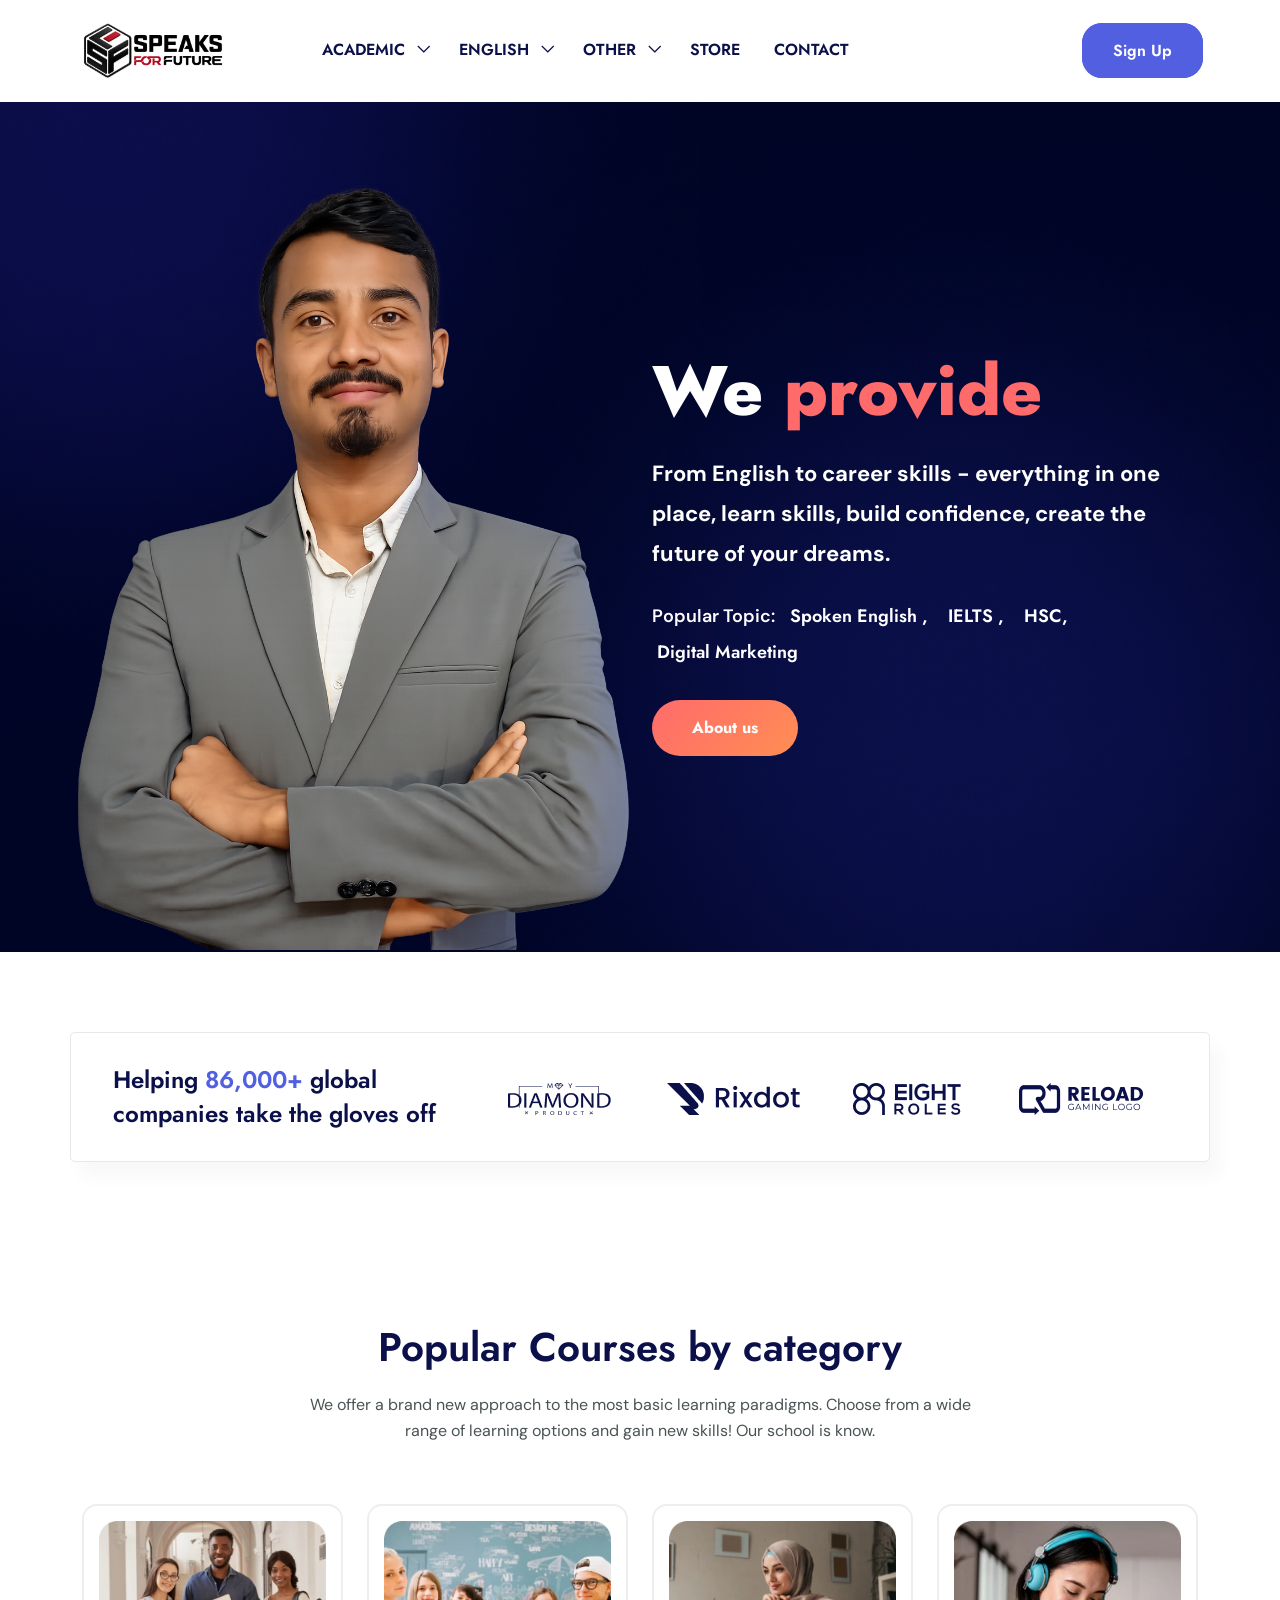
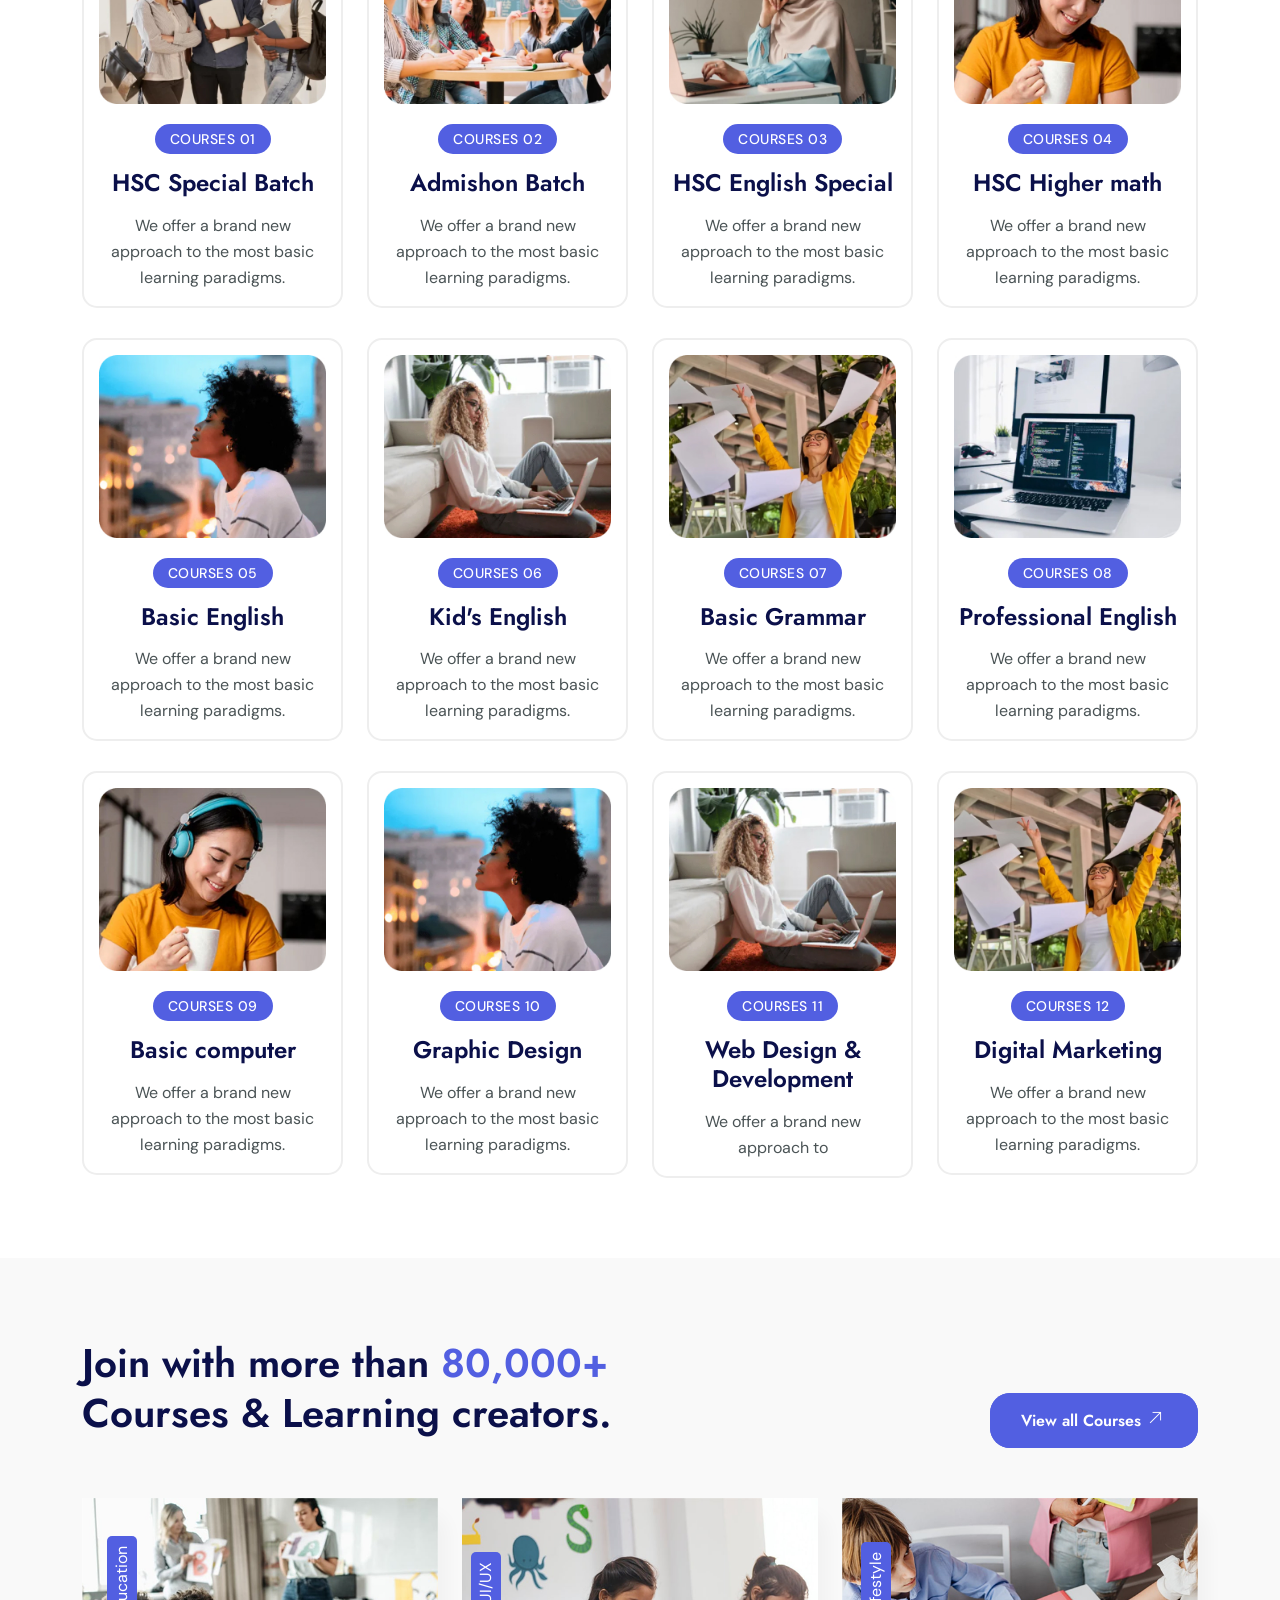
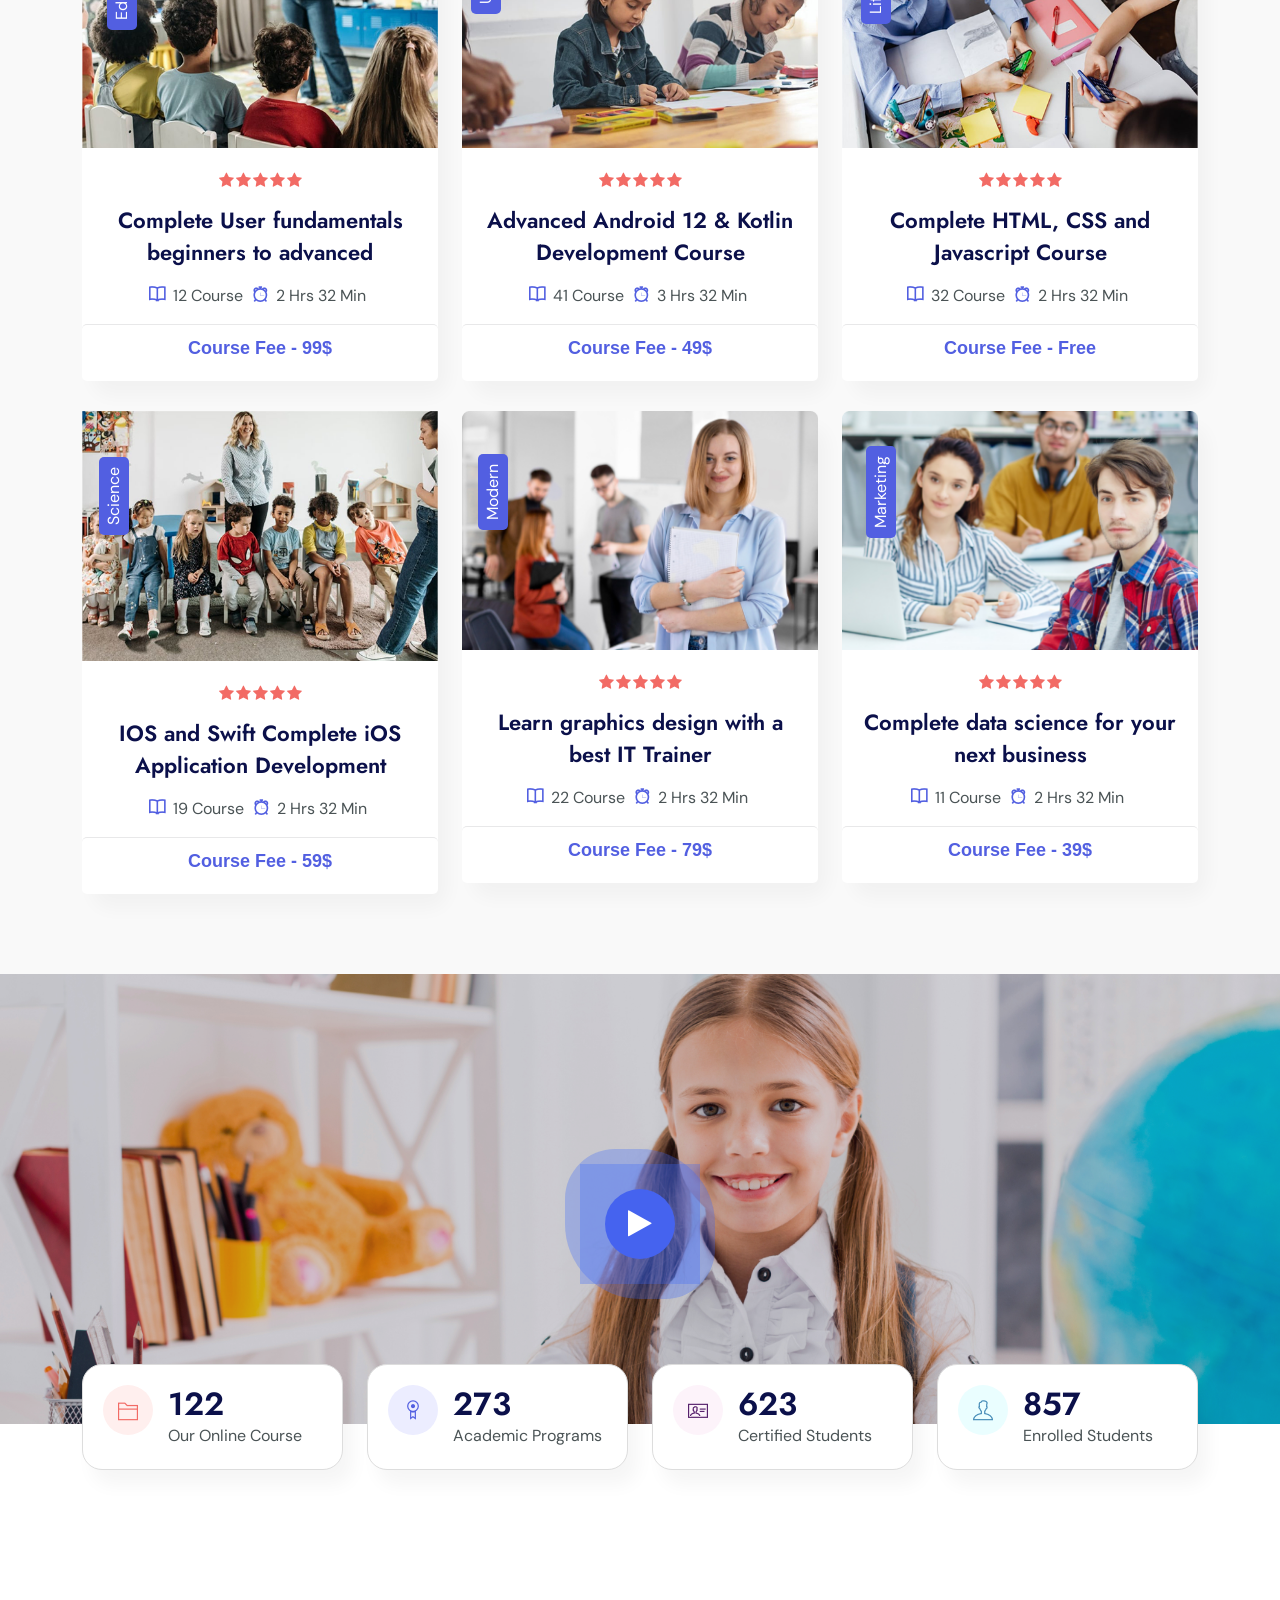
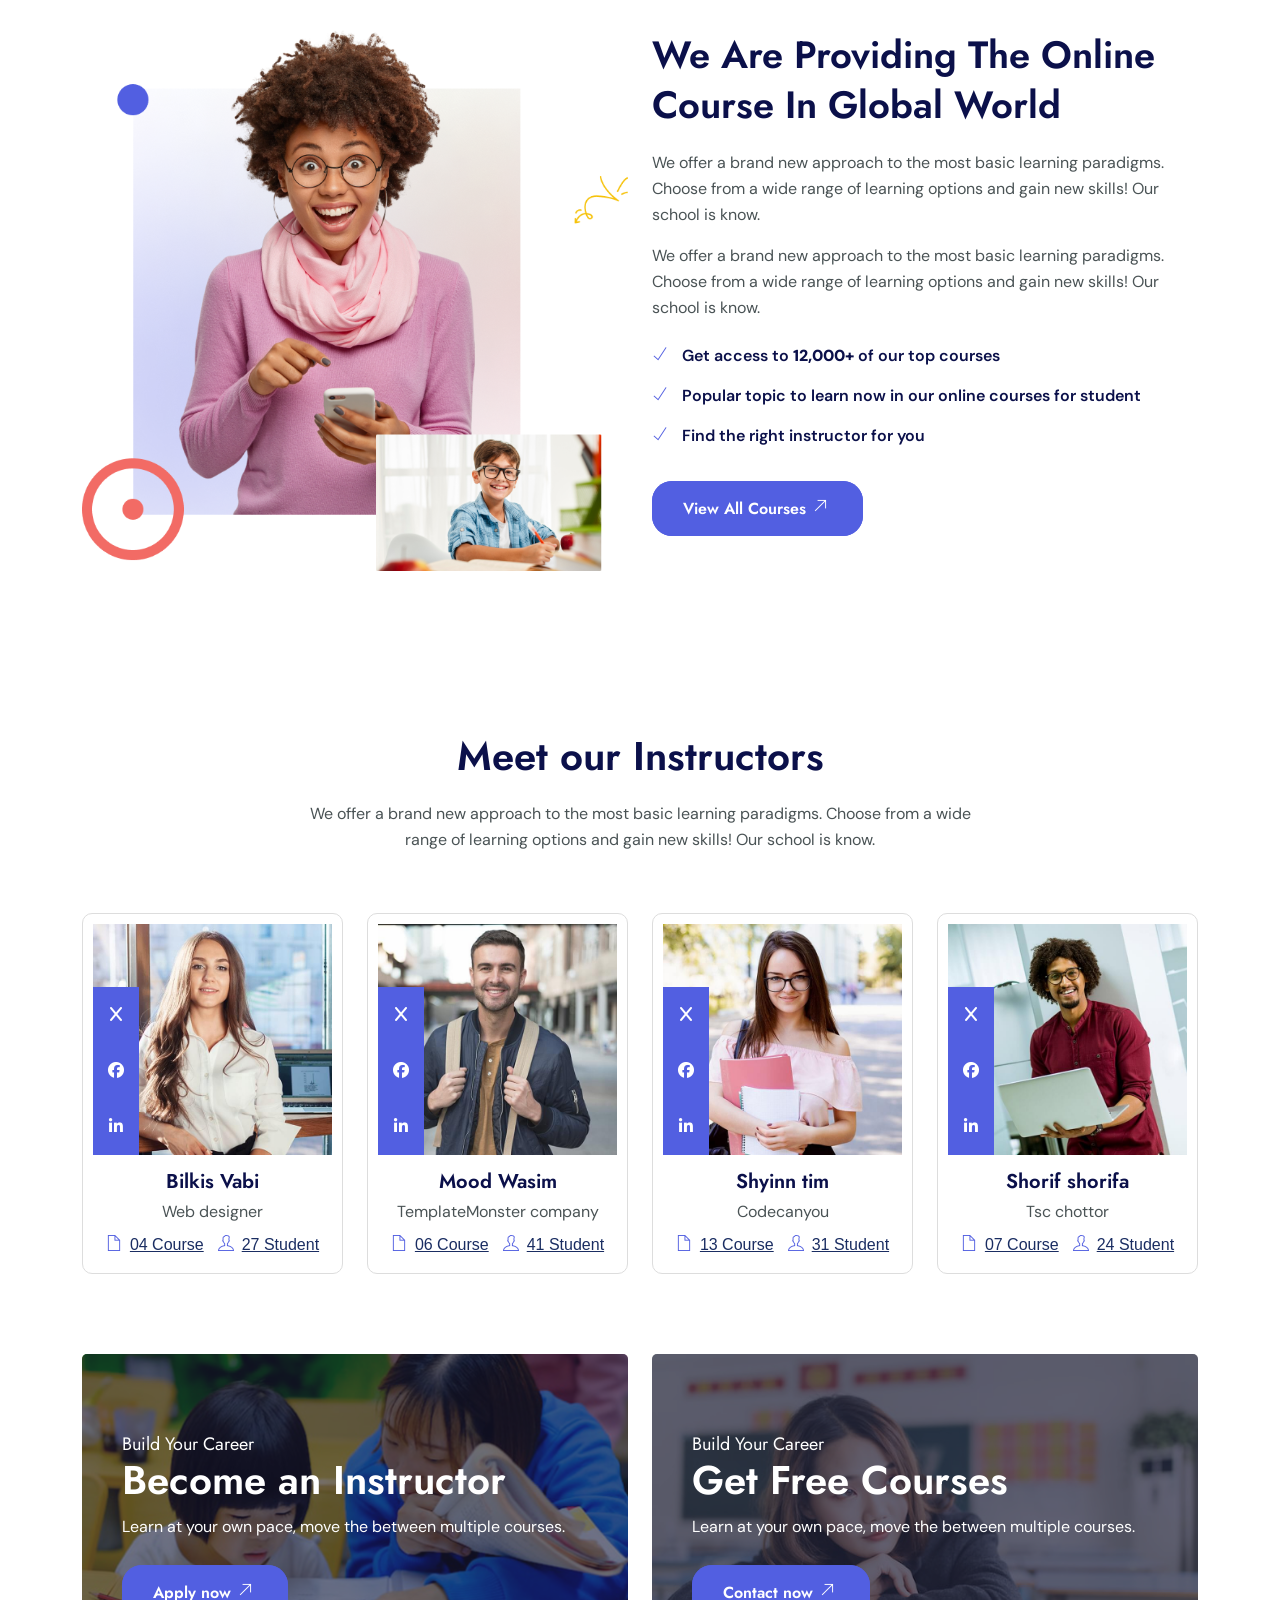
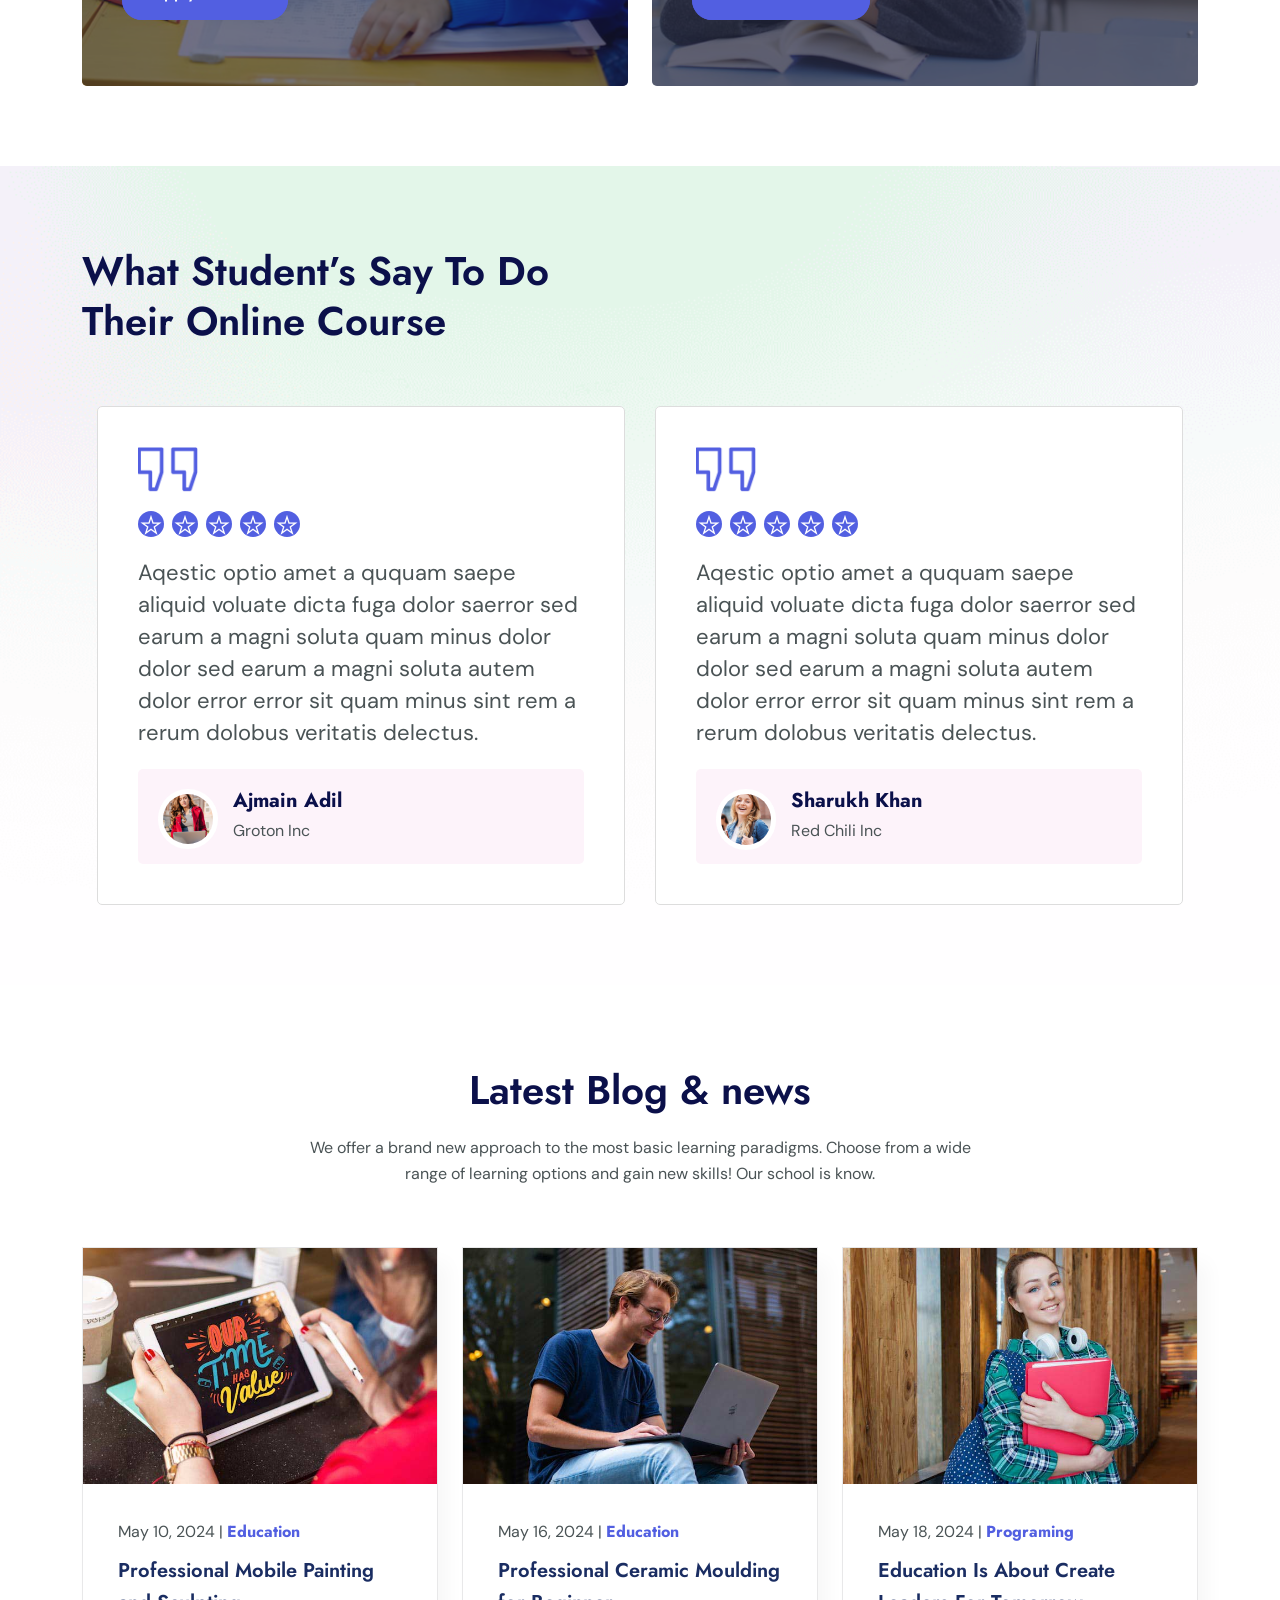
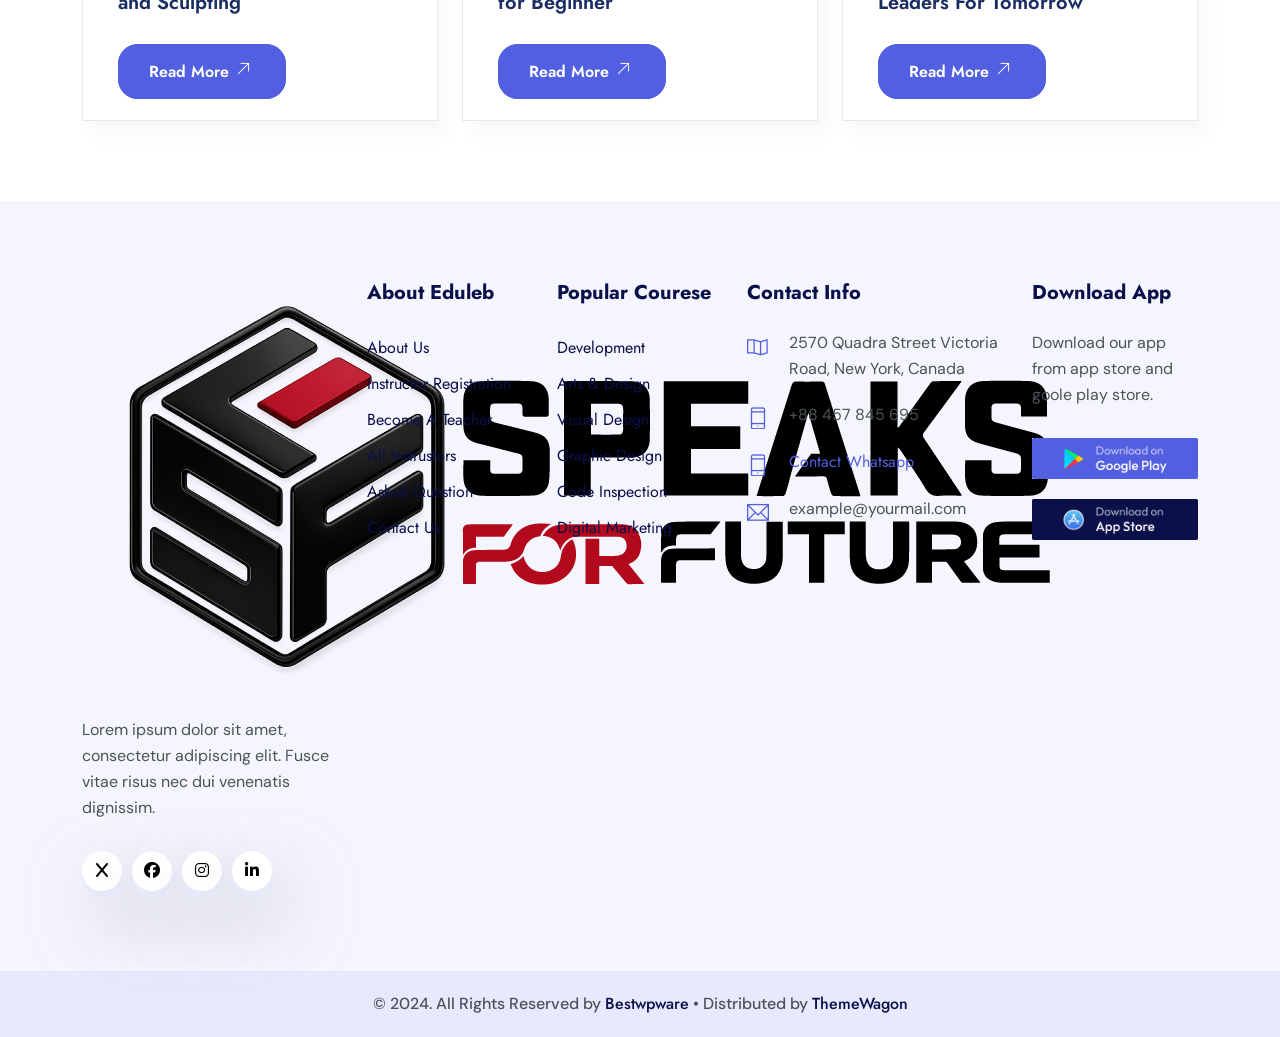
==== commit 91e9698a: "update website" ====
--- a/index2.html
+++ b/index2.html
@@ -90,7 +90,6 @@
                   </ul>
                 </li>
 
-                <li><a href="about.html">About</a></li>
                 <li class="menu-item-has-children">
                   <a href="course.html">English</a>
                   <ul>
@@ -108,12 +107,12 @@
                   <ul>
                     <li><a href="instructor.html">Basic Computer</a></li>
                     <li><a href="ins_details.html">Geraphich Dising</a></li>
-                    <li><a href="pricing.html">Pricing Plan</a></li>
+                    <li><a href="pricing.html">Web dising & devolopment</a></li>
                     <li><a href="faq.html">Faq Page</a></li>
                     <li><a href="404.html">404</a></li>
                   </ul>
                 </li>
-                <li class="menu-item-has-children">
+                <li>
                   <a href="blog.html">Store</a>
                   <!-- <ul>										
 										<li><a href="blog.html">Blog</a></li>
@@ -138,7 +137,6 @@
                 <li><a href="course.html">Ssc</a></li>
                 <li><a href="course_details.html">Hsc</a></li>
                 <li><a href="course_details.html">Admisson</a></li>
-             
               </ul>
             </li>
 
@@ -152,10 +150,10 @@
                 <li><a href="course.html">Kid's English</a></li>
               </ul>
             </li>
-            <li class="menu-item-has-children">
+            <li>
               <a href="blog.html">Store</a>
             </li>
-			    <li>
+            <li>
               <a href="#">Other's</a>
               <ul class="sub-menu">
                 <li><a href="instructor.html">Basic computer</a></li>
@@ -187,39 +185,33 @@
         <div class="row">
           <div class="col-lg-6 col-sm-12 col-xs-12">
             <div class="hero-text-img2">
-              <img src="assets/img/home-img1.png" class="img-fluid" alt="" />
+              <img src="assets/img/ta.png" class="img-fluid" alt="" />
             </div>
           </div>
           <!--- END COL -->
           <div class="col-lg-6 col-sm-12 col-xs-12">
             <div class="hero-text2 ht_top">
-              <h1>Explore Our <span>14000+</span> Online courses for all</h1>
-              <p>
-                Lorem ipsum dolor sit amet, consectetur adipisicing elit,
-                consectetur adipiscing elit tempor ut labore
-              </p>
-            </div>
-            <div class="home_sb2">
-              <form action="#" class="banner_subs2">
-                <input
-                  type="text"
-                  class="form-control home_si2"
-                  placeholder="Search your course here"
-                  required="required"
-                />
-                <button type="button" class="subscribe__btn">
-                  Search <i class="fa fa-paper-plane-o"></i>
-                </button>
-              </form>
-            </div>
+              <h1>We <span>provide </span></h1>
+              <p>
+                From English to career skills - everything in one place, learn
+                skills, build confidence, create the future of your dreams.
+              </p>
+            </div>
+          <div class="col-20 d-none d-xl-block text-end align-self-center">
+          </div>
+
+
             <div class="home_tag">
               <span>Popular Topic:</span>
-              <a href="#">Design, </a>
-              <a href="#">Development, </a>
-              <a href="#">Graphics, </a>
-              <a href="#">Marketing </a>
-            </div>
-          </div>
+              <a href="#">Spoken English , </a>
+              <a href="#">IELTS ,</a>
+              <a href="#">HSC, </a>
+              <a href="#">Digital Marketing</a>
+            </div>
+                          <a href="about.html" class="btn_two">About us</a>
+
+          </div>
+        
           <!--- END COL -->
         </div>
         <!--- END ROW -->
@@ -282,8 +274,8 @@
           >
             <div class="cat_list_two">
               <img src="assets/img/cat1.jpg" alt="" />
-              <span>02 Courses</span>
-              <h4><a href="#">Digital Marketing</a></h4>
+              <span>Courses 01</span>
+              <h4><a href="#">HSC Special Batch</a></h4>
               <p>
                 We offer a brand new approach to the most basic learning
                 paradigms.
@@ -299,8 +291,8 @@
           >
             <div class="cat_list_two">
               <img src="assets/img/cat2.jpg" alt="" />
-              <span>04 Courses</span>
-              <h4><a href="#">Ui/UX Design</a></h4>
+              <span>Courses 02</span>
+              <h4><a href="#"> Admishon Batch</a></h4>
               <p>
                 We offer a brand new approach to the most basic learning
                 paradigms.
@@ -316,16 +308,19 @@
           >
             <div class="cat_list_two">
               <img src="assets/img/cat3.jpg" alt="" />
-              <span>01 Courses</span>
-              <h4><a href="#">Content Marketing</a></h4>
+              <span>Courses 03</span>
+              <h4><a href="#">HSC English Special</a></h4>
               <p>
                 We offer a brand new approach to the most basic learning
                 paradigms.
               </p>
             </div>
           </div>
-          <!--- END COL -->
-          <div
+          
+          <!--- END COL -->
+
+            
+                    <div
             class="col-lg-3 col-sm-6 col-xs-12 wow fadeInUp"
             data-wow-duration="1s"
             data-wow-delay="0.1s"
@@ -333,15 +328,17 @@
           >
             <div class="cat_list_two">
               <img src="assets/img/cat4.jpg" alt="" />
-              <span>05 Courses</span>
-              <h4><a href="#">Photo lifestyle</a></h4>
+              <span>Courses 04</span>
+              <h4><a href="#">HSC Higher math </a></h4>
               <p>
                 We offer a brand new approach to the most basic learning
                 paradigms.
               </p>
             </div>
           </div>
-          <!--- END COL -->
+
+          <!--- 1st END COL -->
+          <!--- 05 -->
           <div
             class="col-lg-3 col-sm-6 col-xs-12 wow fadeInUp"
             data-wow-duration="1s"
@@ -350,15 +347,15 @@
           >
             <div class="cat_list_two">
               <img src="assets/img/cat5.jpg" alt="" />
-              <span>03 Courses</span>
-              <h4><a href="#">Graphic Design</a></h4>
+              <span>Courses 05</span>
+              <h4><a href="#">Basic English</a></h4>
               <p>
                 We offer a brand new approach to the most basic learning
                 paradigms.
               </p>
             </div>
           </div>
-          <!--- END COL -->
+          <!--- col 06  -->
           <div
             class="col-lg-3 col-sm-6 col-xs-12 wow fadeInUp"
             data-wow-duration="1s"
@@ -367,15 +364,15 @@
           >
             <div class="cat_list_two">
               <img src="assets/img/cat6.jpg" alt="" />
-              <span>04 Courses</span>
-              <h4><a href="#">Interior Design</a></h4>
+              <span> Courses 06</span>
+              <h4><a href="#">Kid's English</a></h4>
               <p>
                 We offer a brand new approach to the most basic learning
                 paradigms.
               </p>
             </div>
           </div>
-          <!--- END COL -->
+          <!---  COL 07 -->
           <div
             class="col-lg-3 col-sm-6 col-xs-12 wow fadeInUp"
             data-wow-duration="1s"
@@ -384,15 +381,15 @@
           >
             <div class="cat_list_two">
               <img src="assets/img/cat7.jpg" alt="" />
-              <span>02 Courses</span>
-              <h4><a href="#">Arts & Design</a></h4>
+              <span>Courses 07 </span>
+              <h4><a href="#">Basic Grammar</a></h4>
               <p>
                 We offer a brand new approach to the most basic learning
                 paradigms.
               </p>
             </div>
           </div>
-          <!--- END COL -->
+          <!---  COL 08 -->
           <div
             class="col-lg-3 col-sm-6 col-xs-12 wow fadeInUp"
             data-wow-duration="1s"
@@ -401,14 +398,83 @@
           >
             <div class="cat_list_two">
               <img src="assets/img/cat8.jpg" alt="" />
-              <span>01 Courses</span>
-              <h4><a href="#">Visual design</a></h4>
+              <span>Courses 08</span>
+              <h4><a href="#">Professional English</a></h4>
               <p>
                 We offer a brand new approach to the most basic learning
                 paradigms.
               </p>
             </div>
           </div>
+            <!--col-09-->
+
+          <div
+            class="col-lg-3 col-sm-6 col-xs-12 wow fadeInUp"
+            data-wow-duration="1s"
+            data-wow-delay="0.1s"
+            data-wow-offset="0"
+          >
+            <div class="cat_list_two">
+              <img src="assets/img/cat4.jpg" alt="" />
+              <span> Courses 09</span>
+              <h4><a href="#">Basic computer </a></h4>
+              <p>
+                We offer a brand new approach to the most basic learning
+                paradigms.
+              </p>
+            </div>
+          </div>
+          <!--- COL 10  -->
+          <div
+            class="col-lg-3 col-sm-6 col-xs-12 wow fadeInUp"
+            data-wow-duration="1s"
+            data-wow-delay="0.1s"
+            data-wow-offset="0"
+          >
+            <div class="cat_list_two">
+              <img src="assets/img/cat5.jpg" alt="" />
+              <span> Courses 10</span>
+              <h4><a href="#">Graphic Design</a></h4>
+              <p>
+                We offer a brand new approach to the most basic learning
+                paradigms.
+              </p>
+            </div>
+          </div>
+          <!--- COL 11-->
+          <div
+            class="col-lg-3 col-sm-6 col-xs-12 wow fadeInUp"
+            data-wow-duration="1s"
+            data-wow-delay="0.1s"
+            data-wow-offset="0"
+          >
+            <div class="cat_list_two">
+              <img src="assets/img/cat6.jpg" alt="" />
+              <span> Courses 11 </span>
+              <h4><a href="#">Web Design & Development</a></h4>
+              <p>
+                We offer a brand new approach to
+              </p>
+            </div>
+          </div>
+          <!--- COL 12 -->
+          <div
+            class="col-lg-3 col-sm-6 col-xs-12 wow fadeInUp"
+            data-wow-duration="1s"
+            data-wow-delay="0.1s"
+            data-wow-offset="0"
+          >
+            <div class="cat_list_two">
+              <img src="assets/img/cat7.jpg" alt="" />
+              <span>Courses 12 </span>
+              <h4><a href="#">Digital Marketing</a></h4>
+              <p>
+                We offer a brand new approach to the most basic learning
+                paradigms.
+              </p>
+            </div>
+          </div>
+        
           <!--- END COL -->
         </div>
         <!--- END ROW -->
@@ -1160,7 +1226,7 @@
         <div class="row">
           <div class="col-lg-3 col-sm-6 col-xs-12">
             <div class="single_footer">
-              <a href="index.html"><img src="assets/img/logo.png" alt="" /></a>
+              <a href="index.html"><img src="assets/img/nav-logo.png" alt="" /></a>
               <p>
                 Lorem ipsum dolor sit amet, consectetur adipiscing elit. Fusce
                 vitae risus nec dui venenatis dignissim.
--- a/assets/css/style.css
+++ b/assets/css/style.css
@@ -204,11 +204,22 @@
 /*END SCROLL TO TOP*/
 /*START BTN*/
 .btn_one {
-	background: #525fe1;
+	background:  #525fe1;
 	border: 1px solid #525fe1;
 	padding: 15px 30px;
-	border-radius: 2px;
+	border-radius: 20px;
 	color: #fff;
+	transition: 0.3s;
+	font-weight: 600;
+}
+.btn_two {
+	background: #c3a14a;
+	margin-bottom: 500px;
+	
+	padding: 15px 30px;
+	border-radius: 20px;
+	color: #fff;
+	font-weight: 700;
 	transition: 0.3s;
 	font-weight: 600;
 }
@@ -474,15 +485,15 @@
 .hero-text h1 span{color: #525fe1;}
 .hero-text h1 {
 	color: #0b104a;
-	font-size: 64px;
+	font-size: 40px;
 	font-weight: 700;
 	letter-spacing: 0;
 	line-height: 74px;
-	padding-top: 250px;
+	padding-top: 200px;
 	margin-bottom: 20px;
 }
 @media only screen and (max-width:960px){
-.hero-text h1 {padding-top:150px;font-size:64px;line-height:74px;}
+.hero-text h1 {padding-top:150px;font-size:40px;line-height:74px;}
 }
 @media only screen and (max-width:768px){
 .hero-text h1 {padding-top:150px;font-size: 64px;line-height: 74px;}
@@ -576,14 +587,19 @@
 .hero-text2 h1 {padding-top:250px;font-size: 34px;line-height:44px;}
 }
 .hero-text2 p {
-	width:80%;
-	font-weight:500;
+	width:100%;
+	font-weight:700;
 	margin-bottom: 30px;
+	color: #F1F5F9;
+	font-size: 20px;
 }
 .hero-text-img2 {
 	position: absolute;
-	bottom: 0;
+	height: 565px;
+	width: 565px;
 	left:5%;
+	
+	
 }
 .hero-text-img2{}
 @media only screen and (max-width:960px) { 
@@ -637,7 +653,7 @@
 	background:#f26b65;
 }
 .home_tag {
-	margin-top: 30px;
+	
 	position: relative;
 }
 .home_tag span{color: #fff;}
@@ -2798,3 +2814,81 @@
 * 18.END SECTION TOP DESIGN
 * ----------------------------------------------------------------------------------------
 */
+
+
+.hero-text2 h1{
+	font-size: 40px;
+}
+
+.hero-text2{
+    margin-bottom: 30px;
+}
+
+.hero-text2 h1{
+    font-size: 70px;
+    font-weight: 800;
+    line-height: 1.1;
+    margin-bottom: 25px;
+    color: #fff;
+}
+
+.hero-text2 h1 span{
+    color: #ff6b6b;
+}
+
+.hero-text2 p{
+    font-size: 22px;
+    line-height: 1.8;
+    max-width: 650px;
+    color: #fff;
+    margin-bottom: 30px;
+}
+
+.home_tag{
+    margin-bottom: 35px;
+    display: flex;
+    flex-wrap: wrap;
+    gap: 10px;
+    align-items: center;
+}
+
+.home_tag span{
+    color: #fff;
+    font-size: 18px;
+    font-weight: 600;
+}
+
+.home_tag a{
+    color: #fff;
+    font-size: 18px;
+    font-weight: 600;
+    text-decoration: none;
+    transition: .3s;
+}
+
+.home_tag a:hover{
+    color: #ff6b6b;
+}
+
+.btn_two{
+    display: inline-block;
+    padding: 15px 40px;
+    border-radius: 50px;
+    
+    color: #fff;
+    text-decoration: none;
+    font-weight: 700;
+    transition: .3s;
+	   background: linear-gradient(
+        135deg,
+        rgb(255, 107, 107),
+        rgb(255, 142, 83)
+	   )
+}
+
+.btn_two:hover{
+    transform: translateY(-3px);
+}
+
+
+
